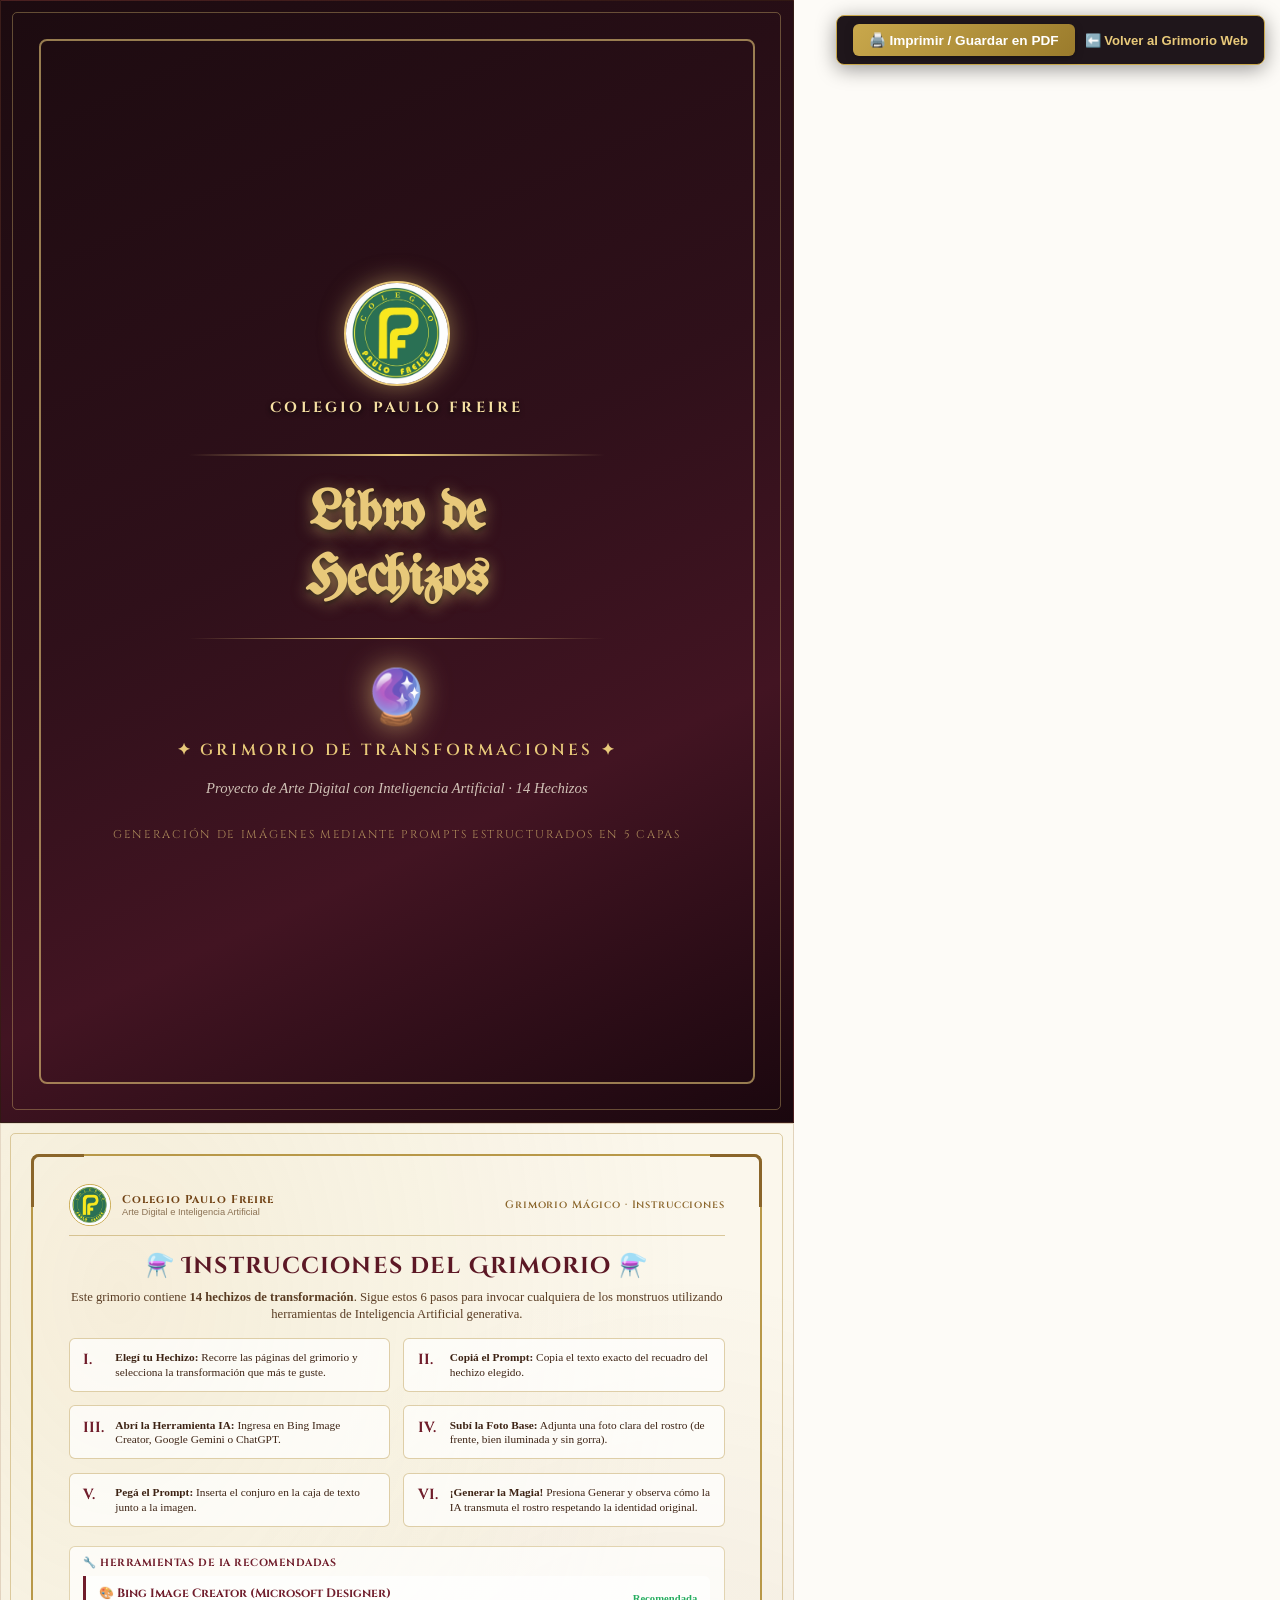
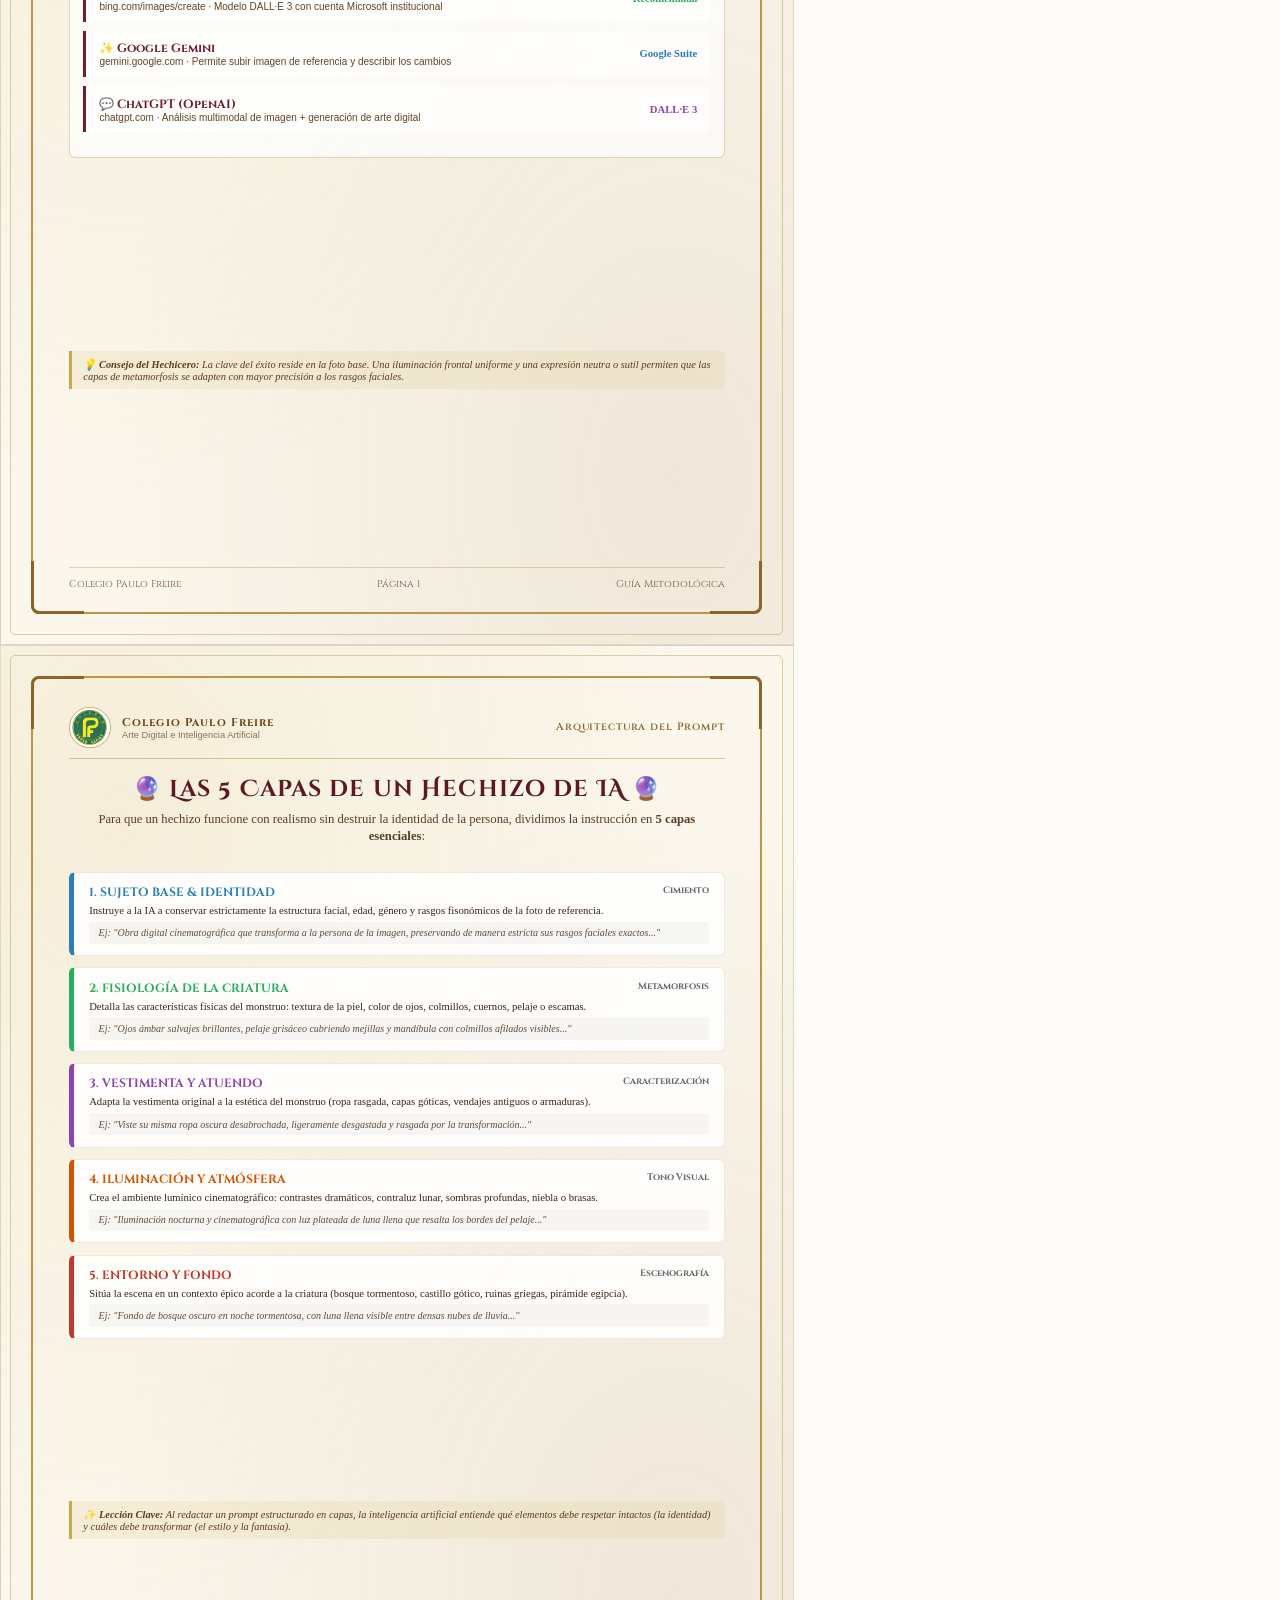
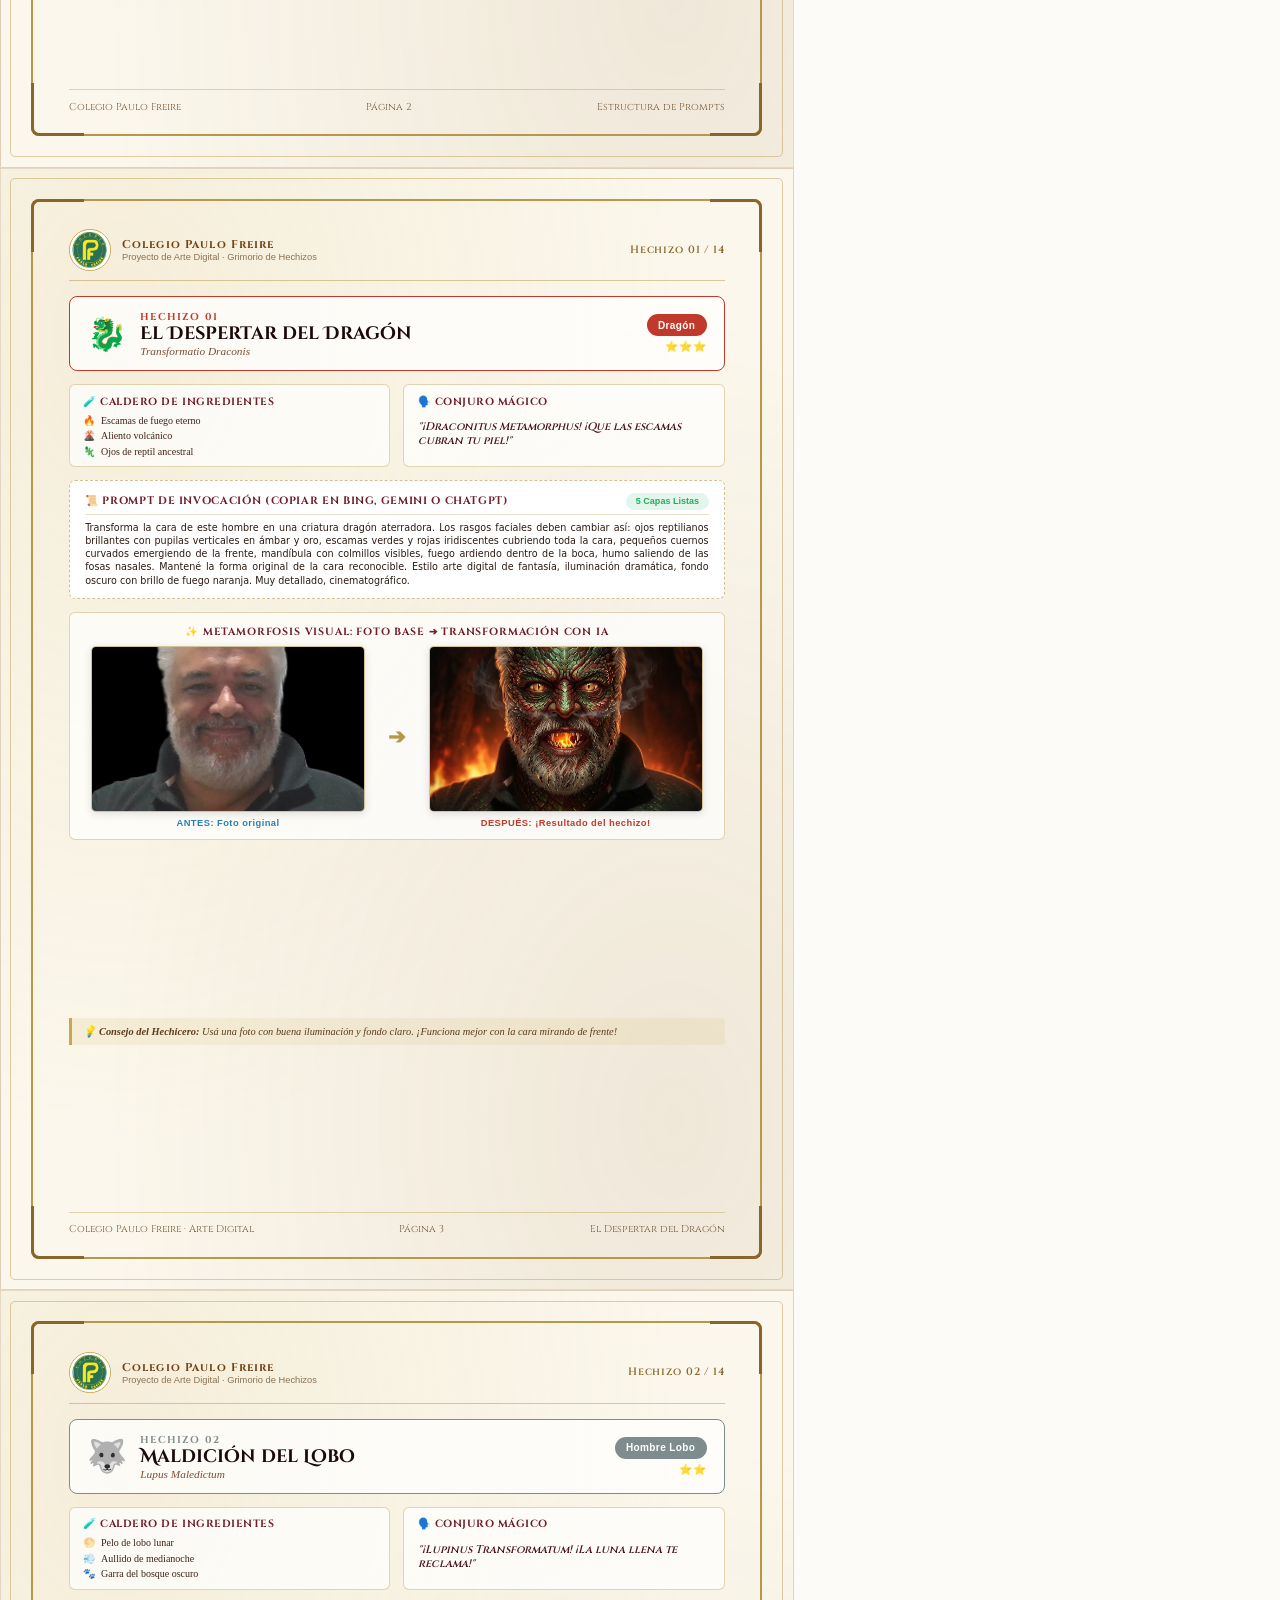
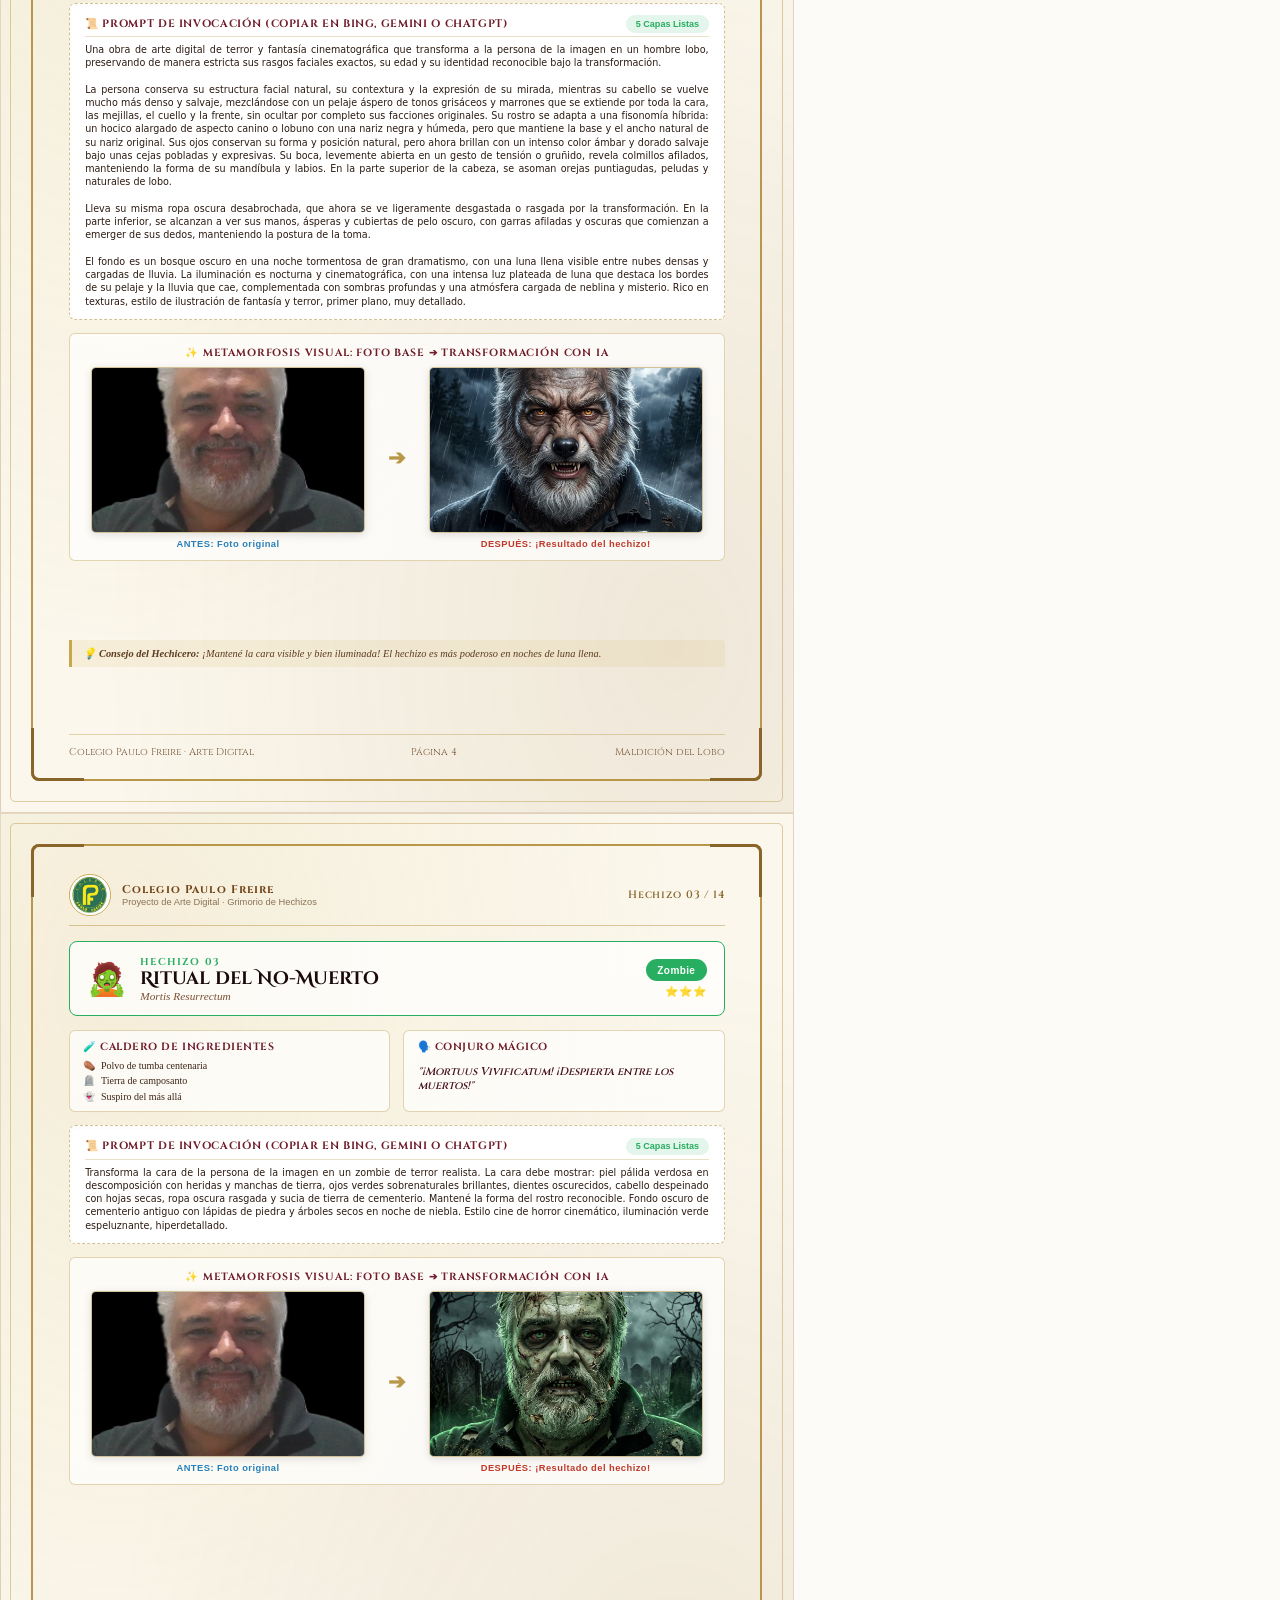
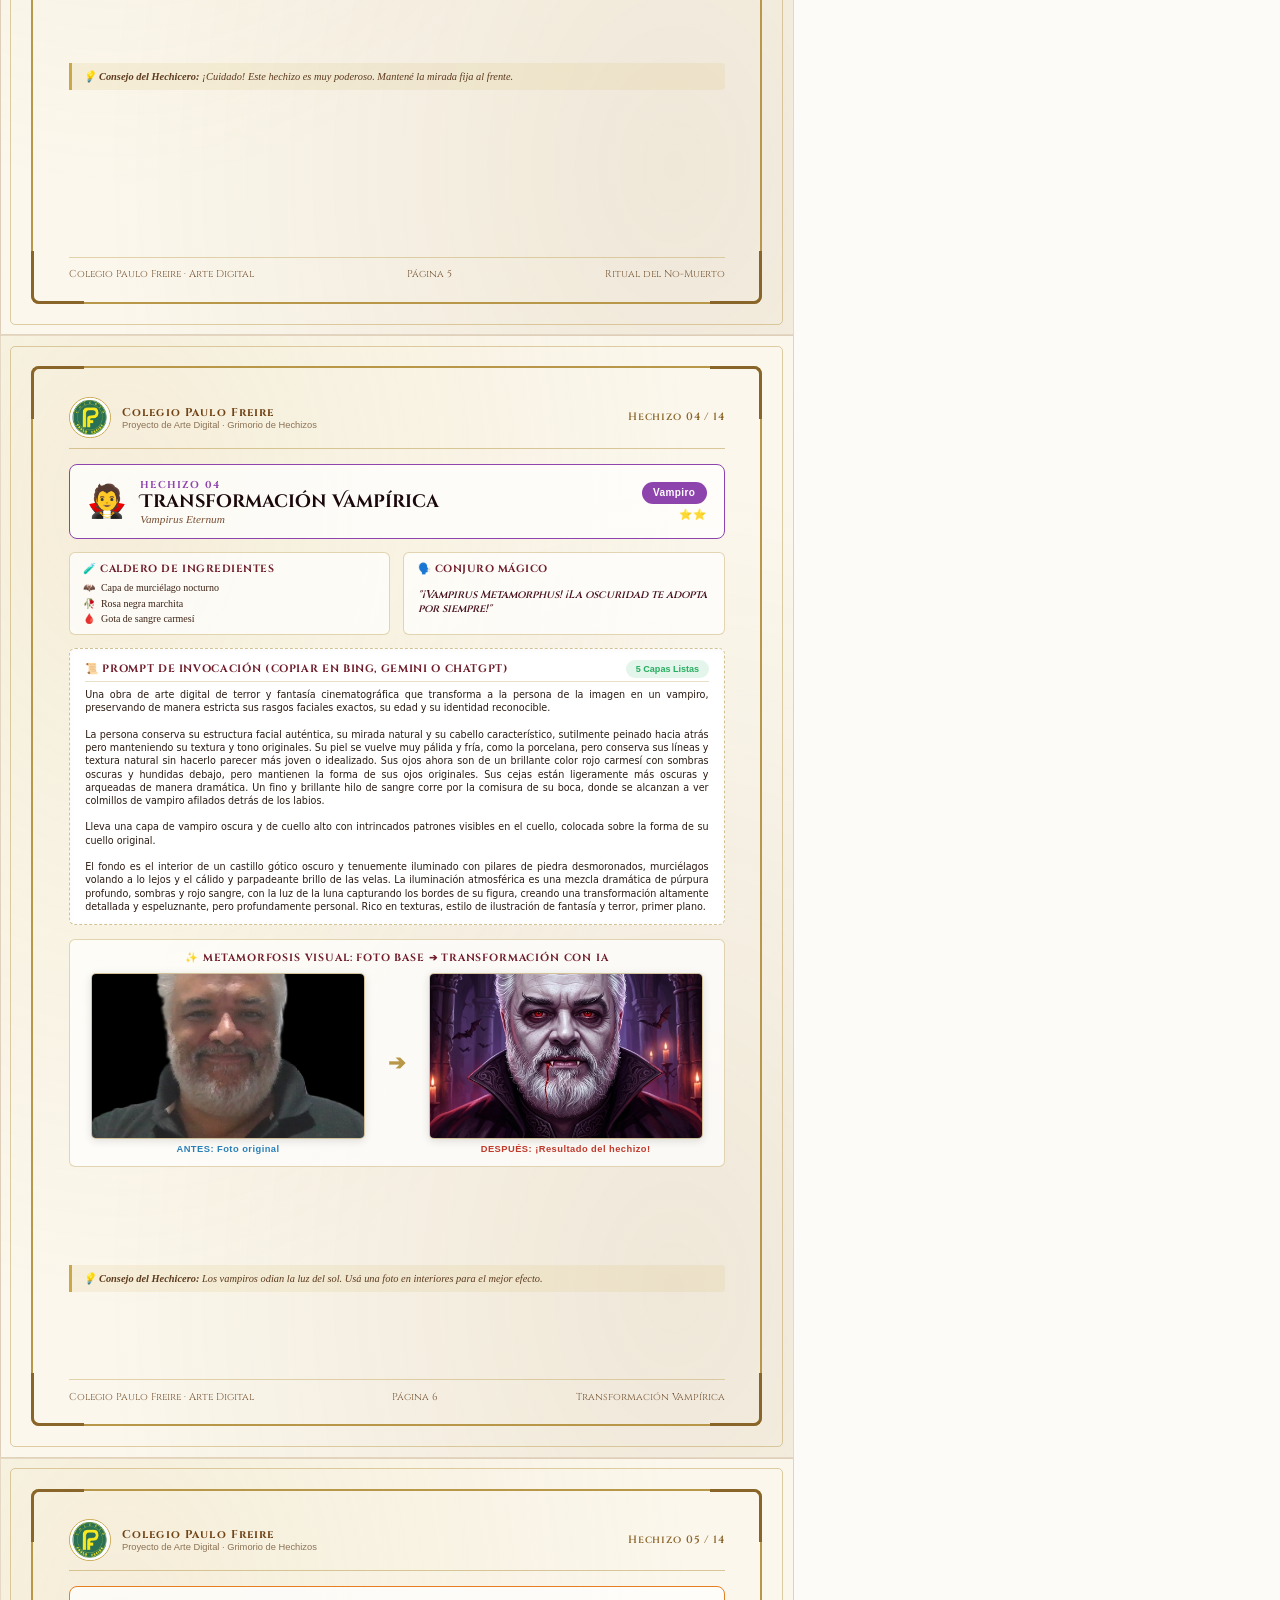
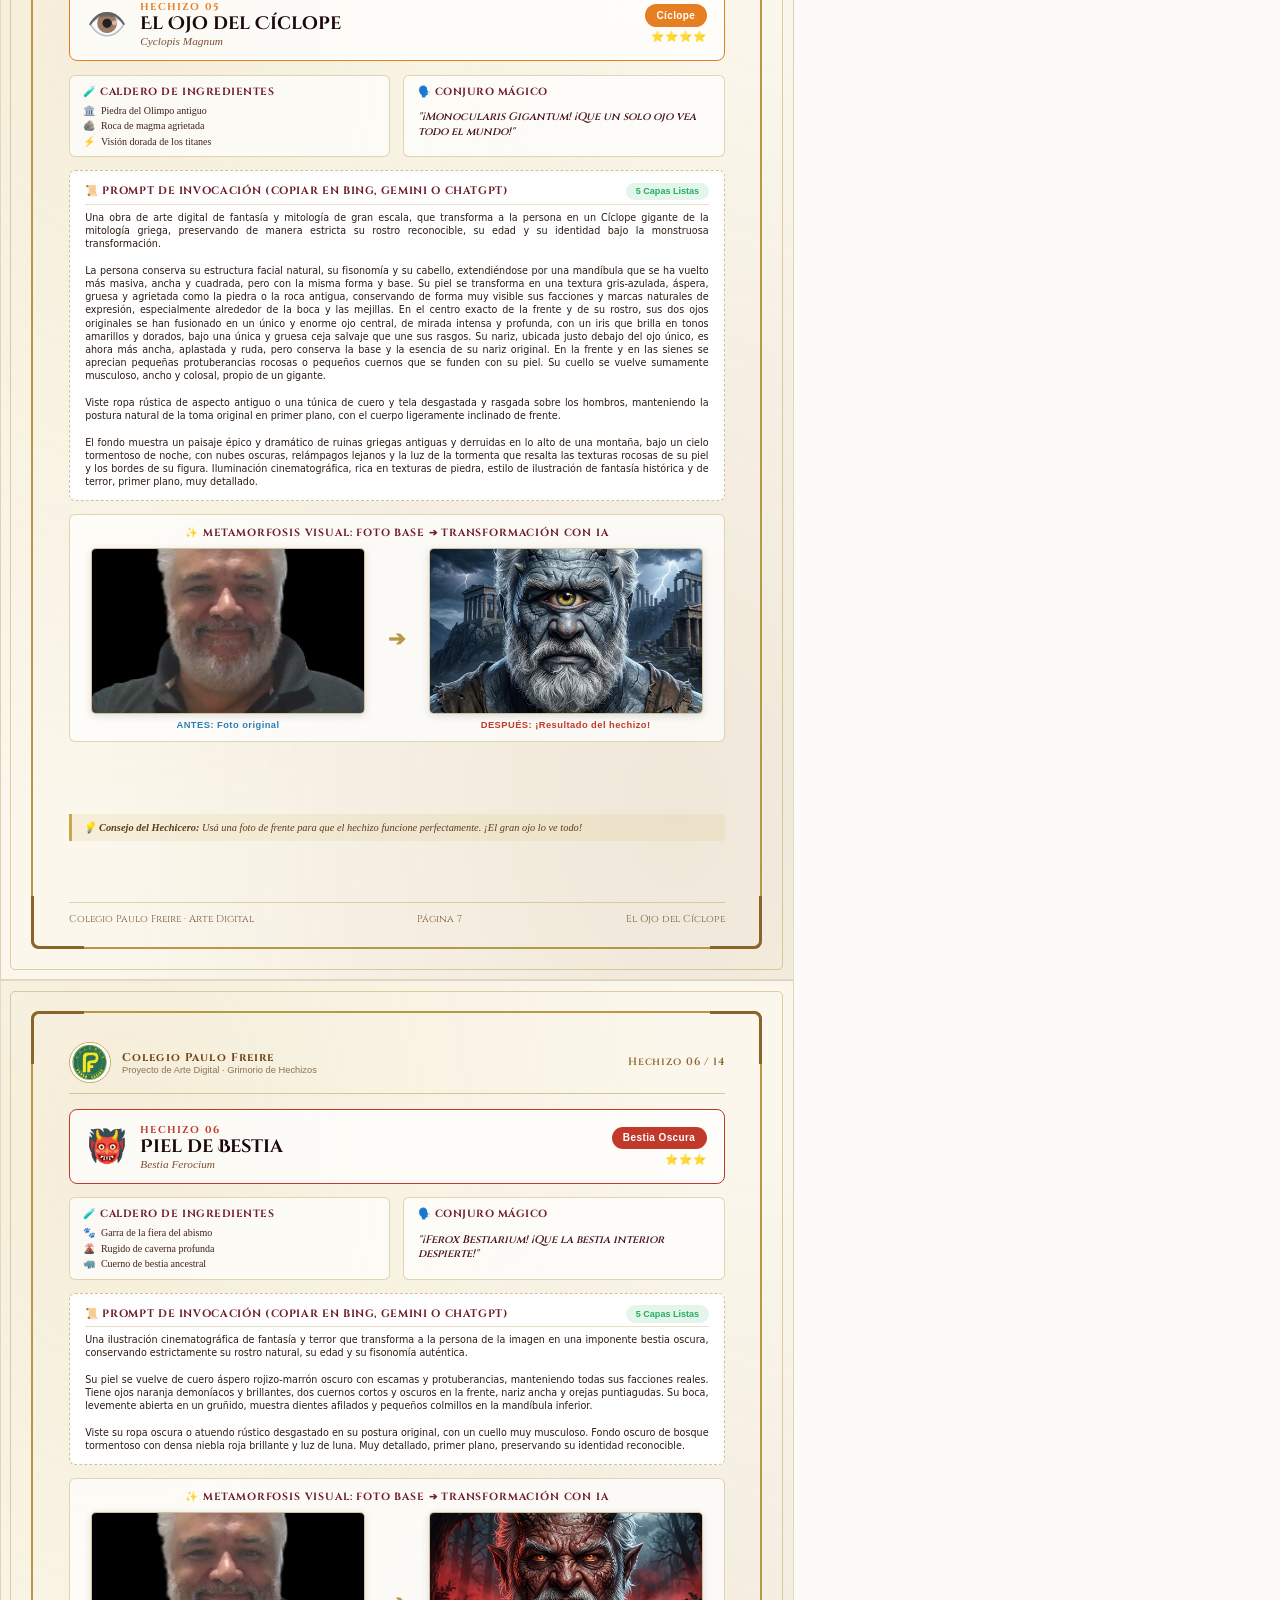
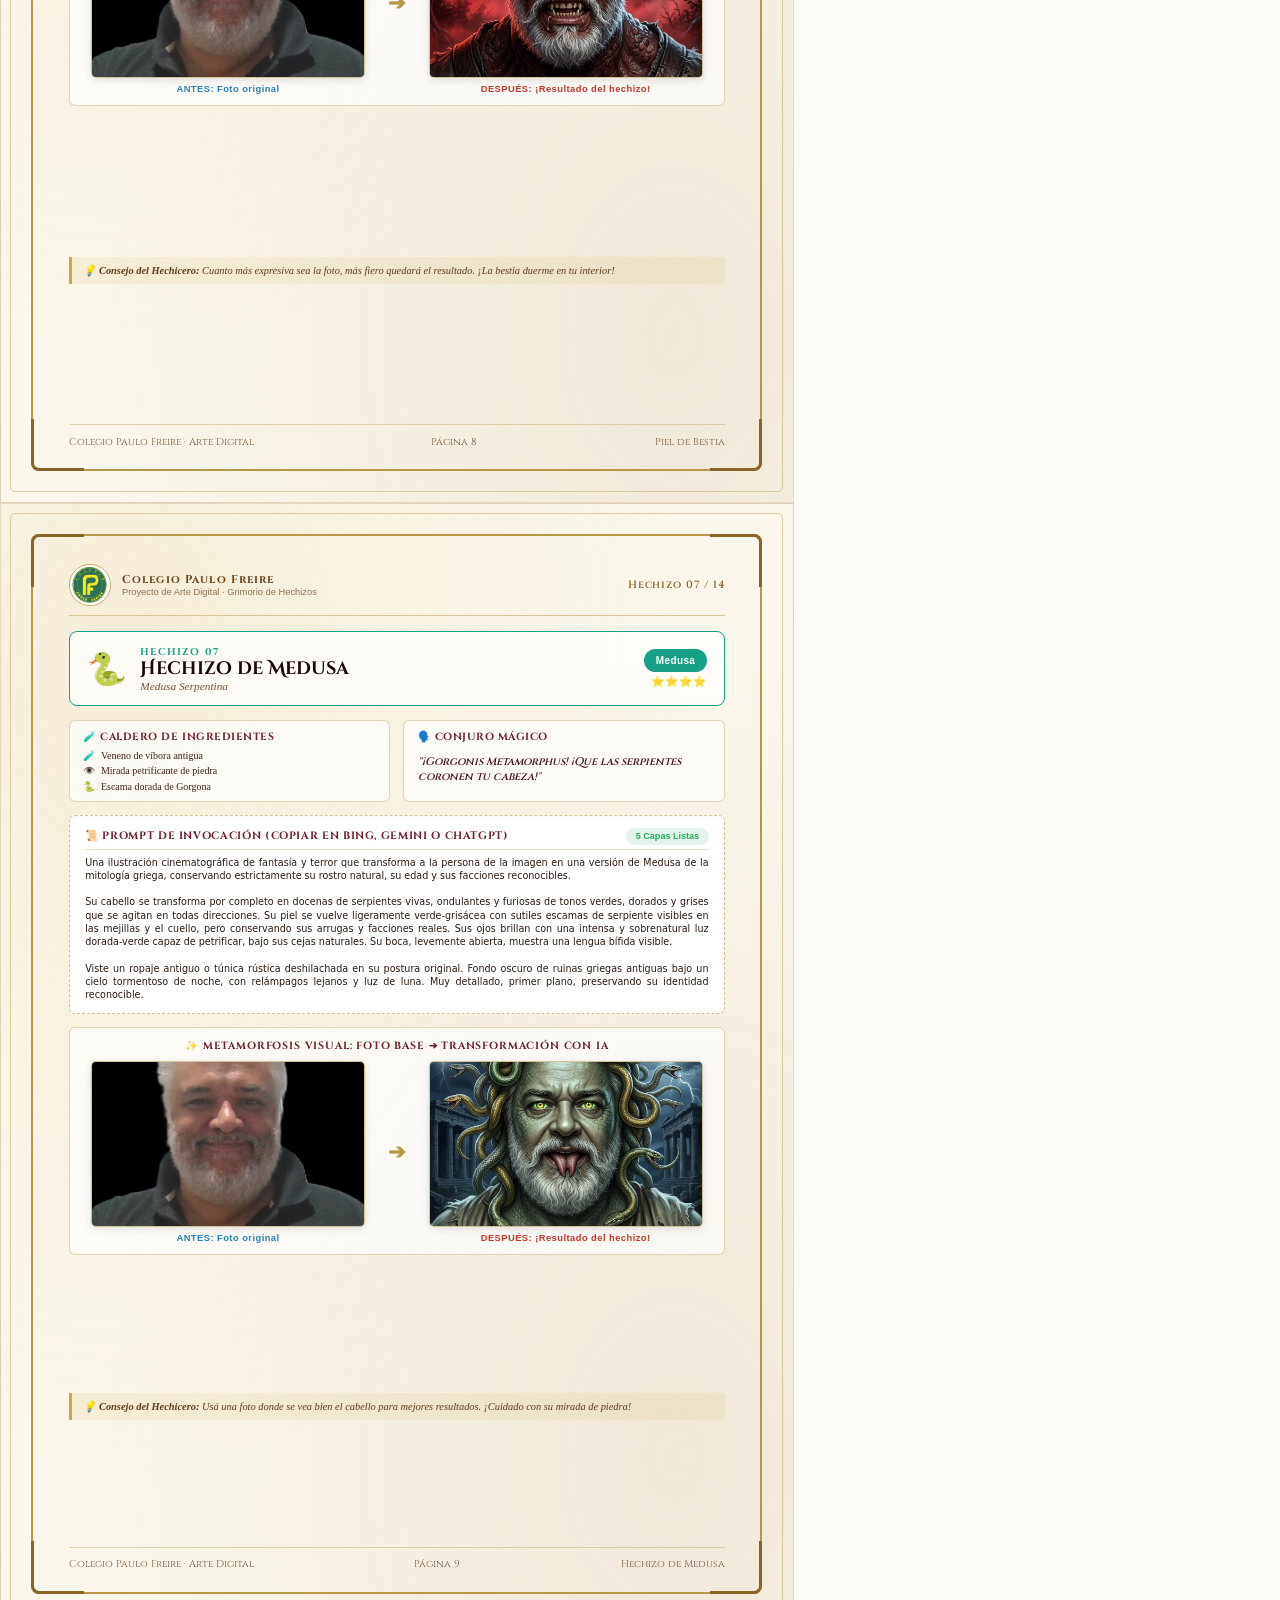
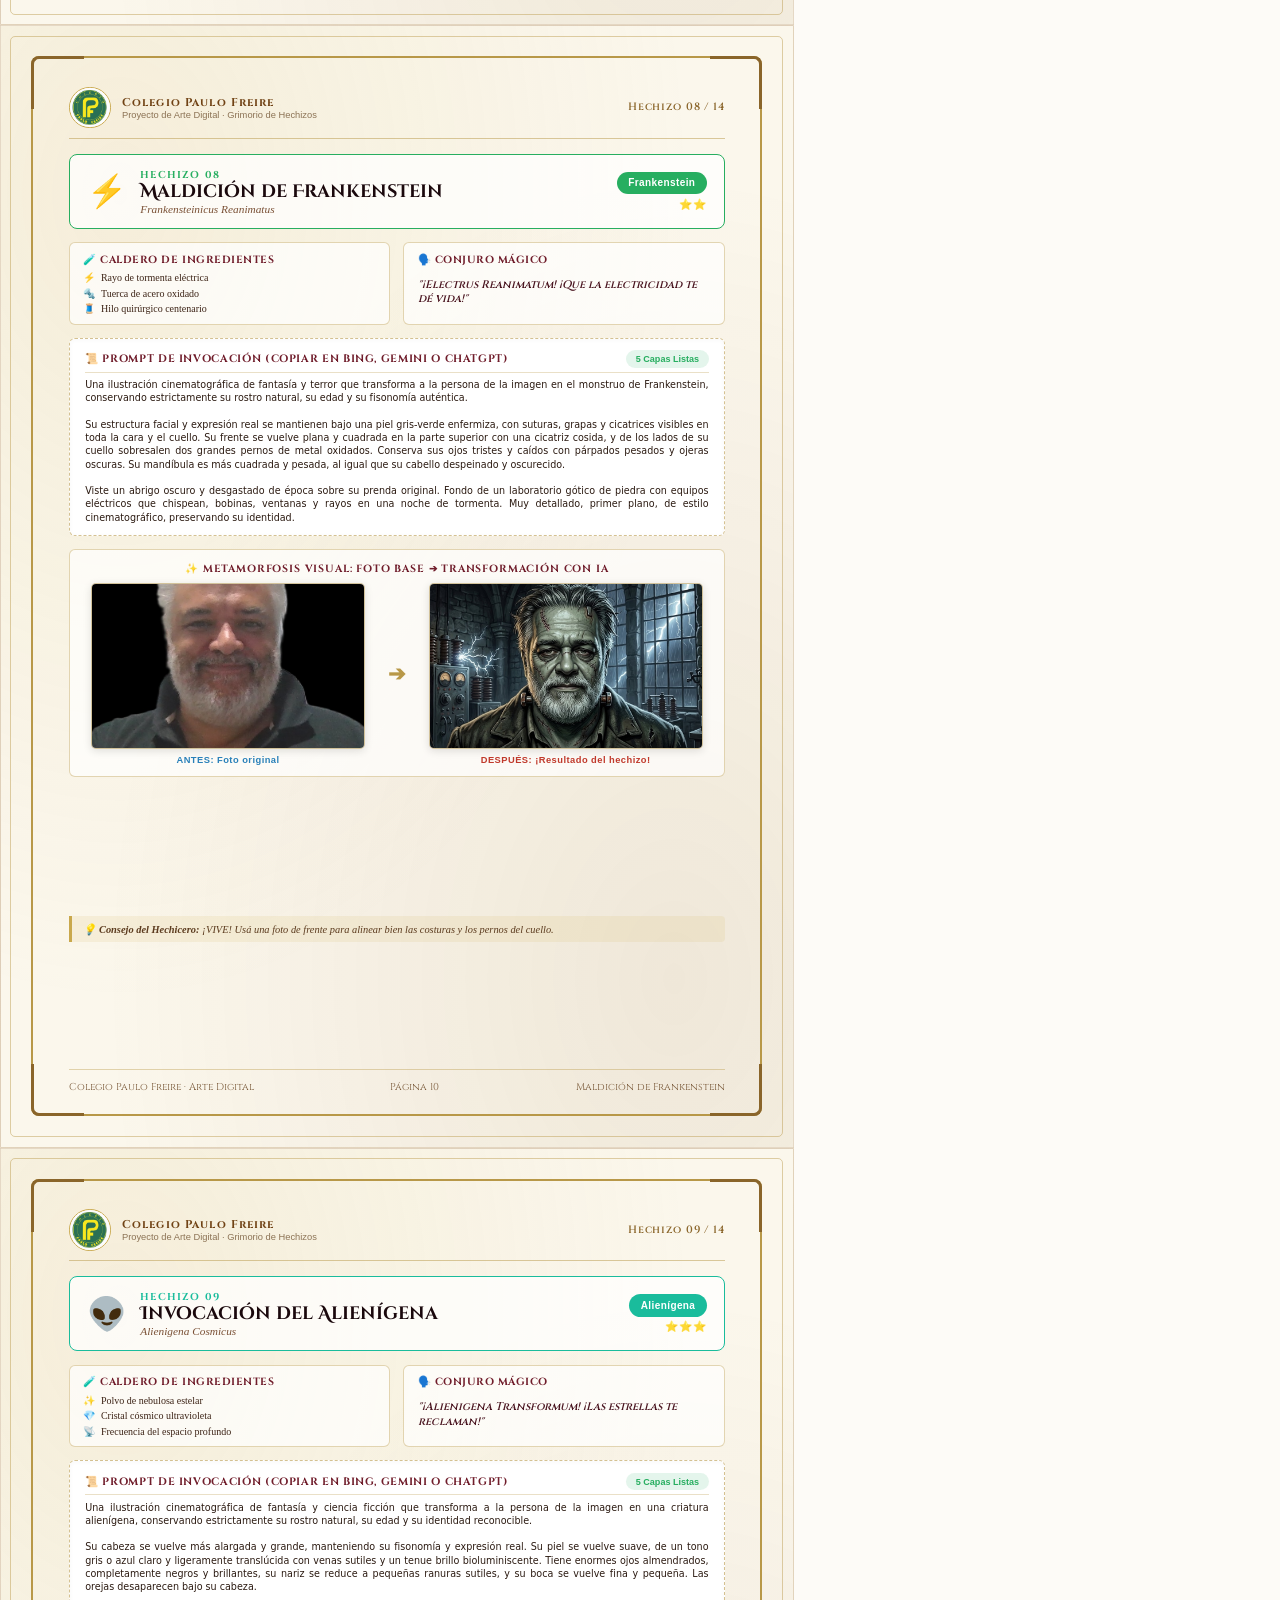
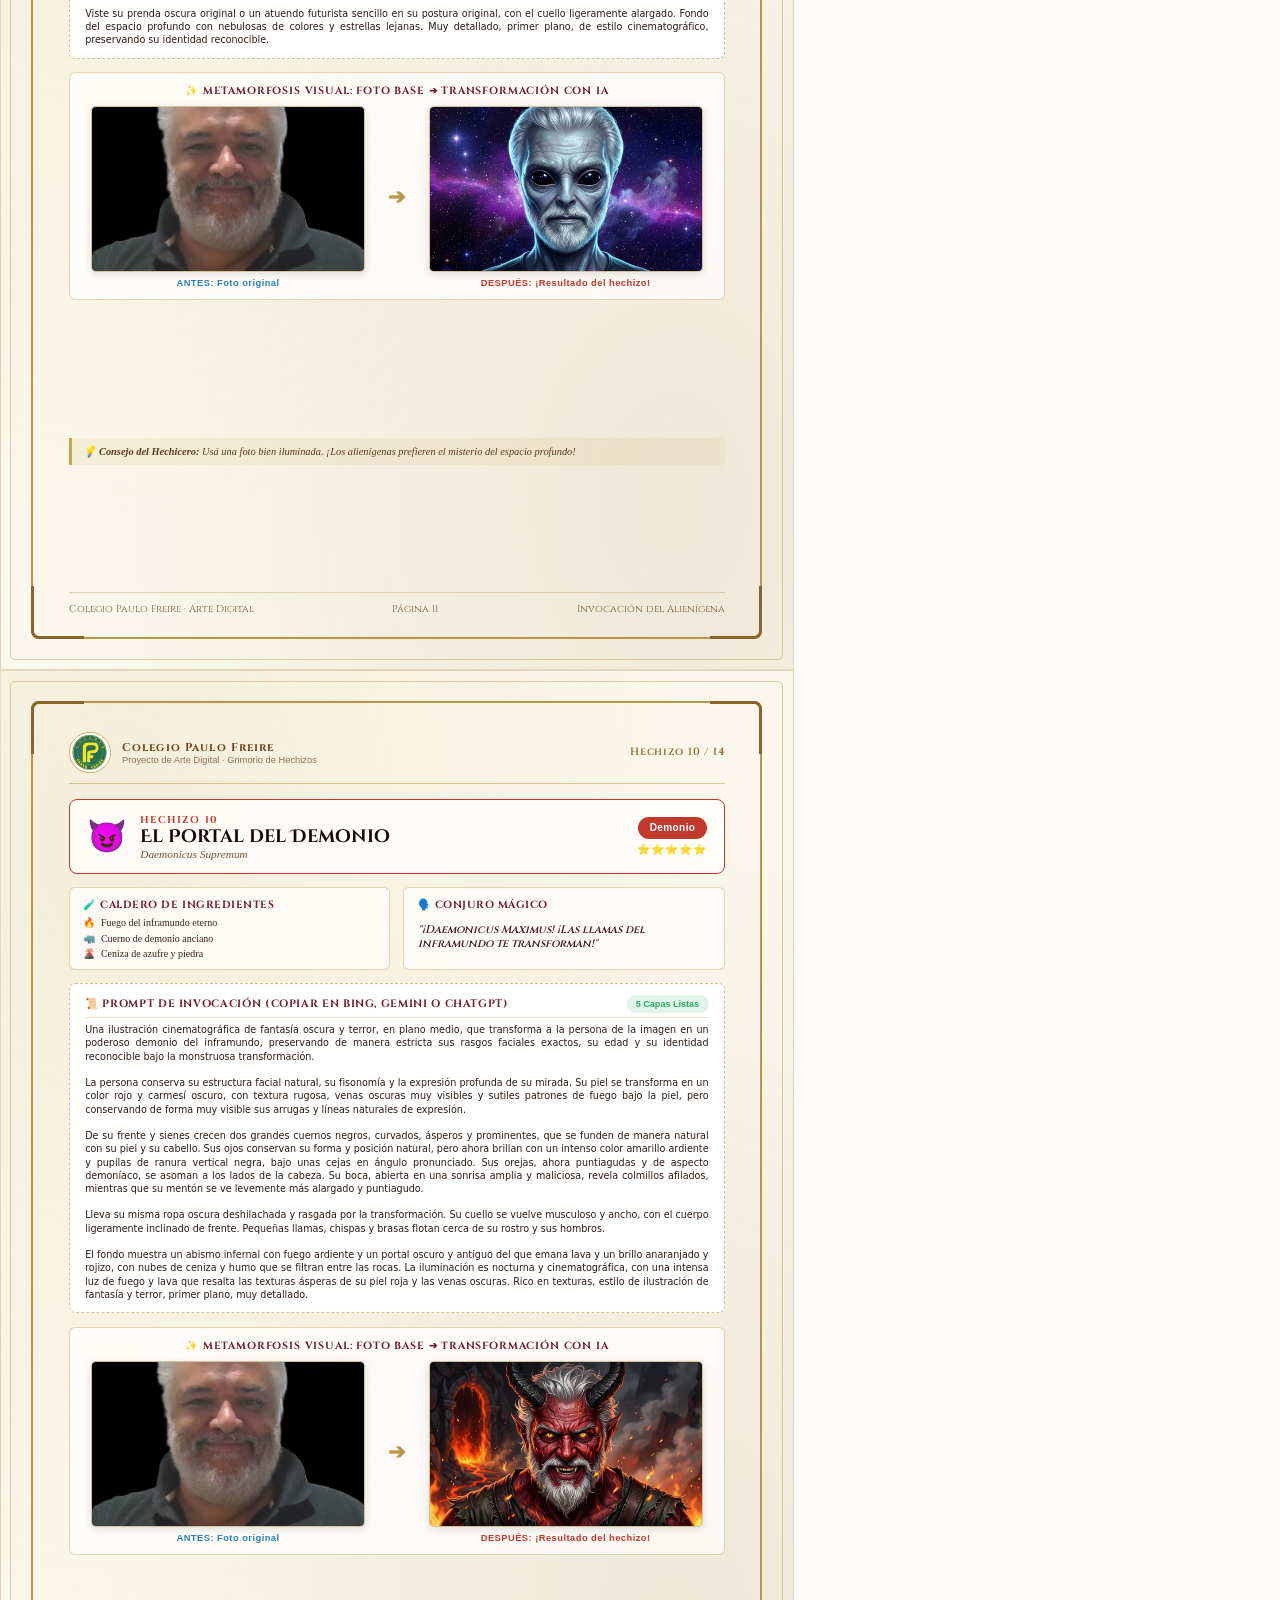
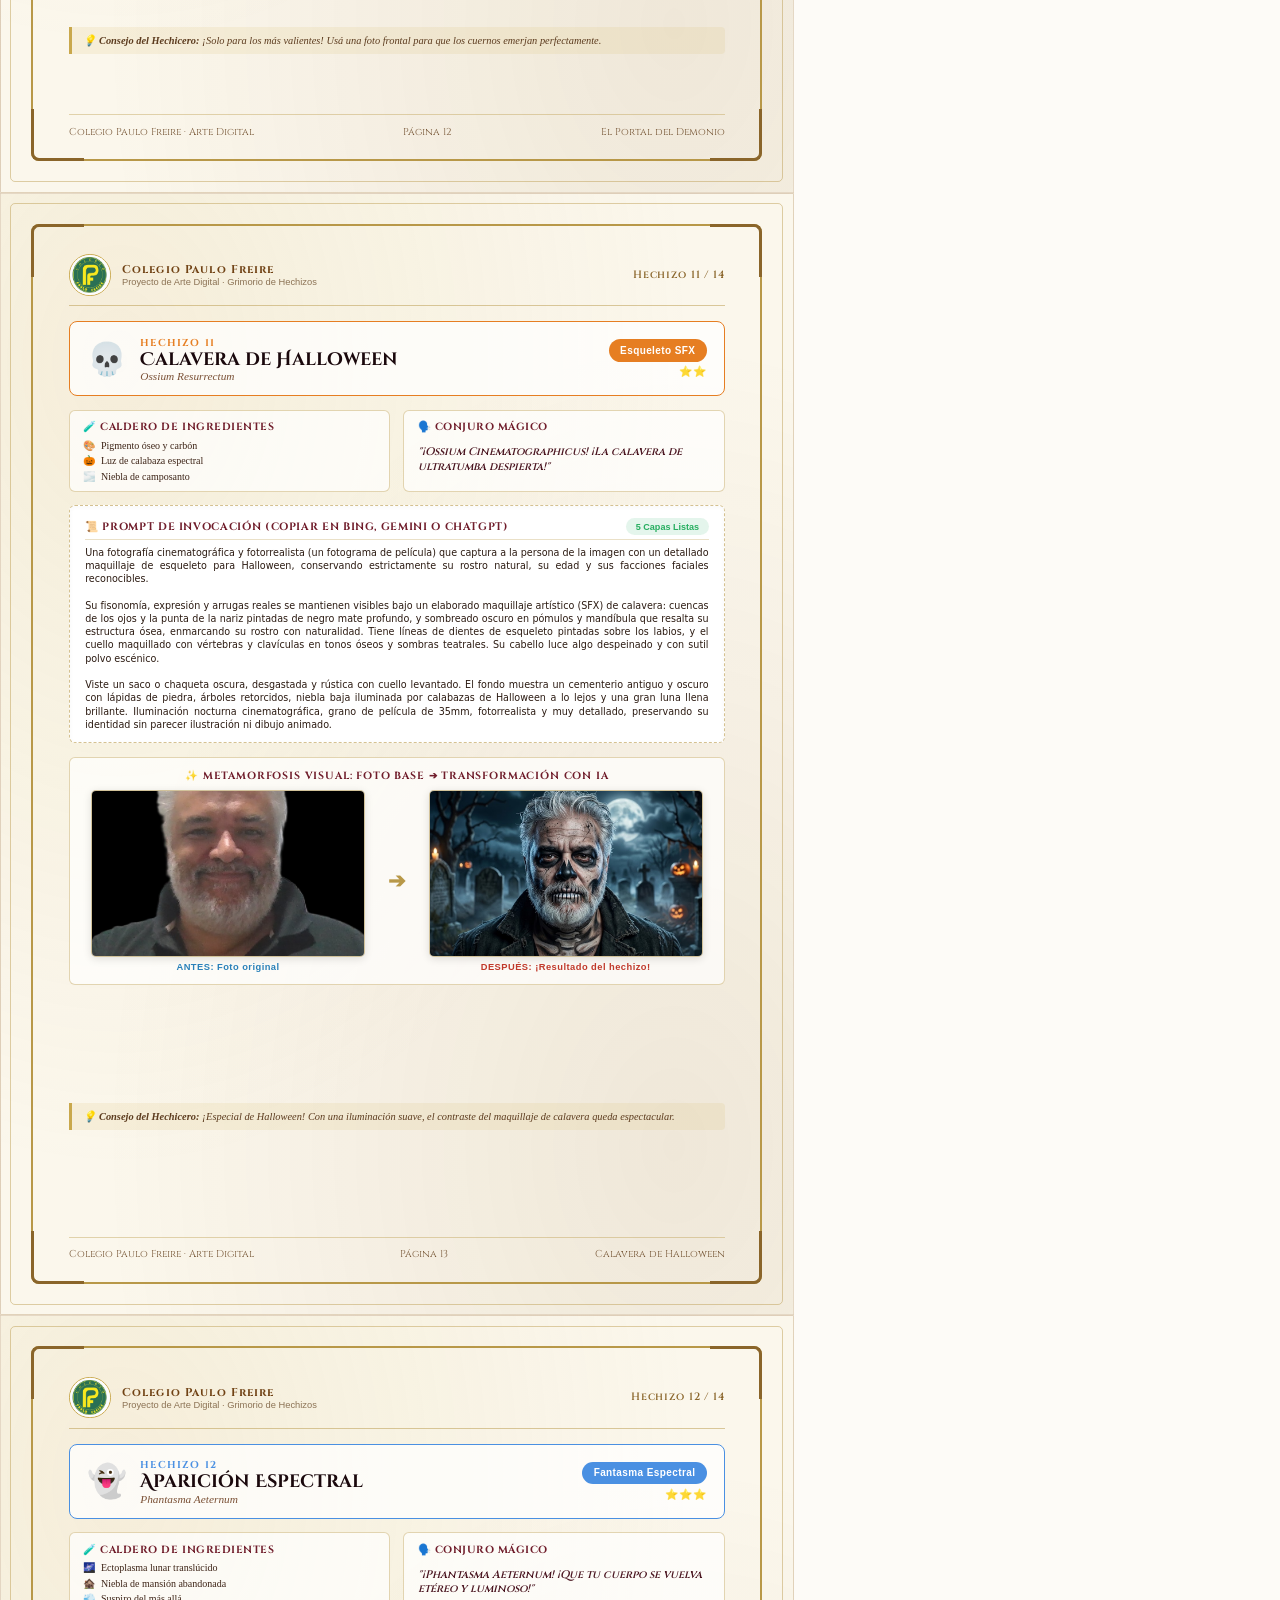
==== libro_de_hechizos_imprimir.html @ 9f8dd4e2 "Agregar version completa del Libro de Hechizos en PDF imprimible con 14 hechizos" ====
<!DOCTYPE html>
<html lang="es">
<head>
  <meta charset="UTF-8">
  <title>Libro de Hechizos — Colegio Paulo Freire</title>
  <link rel="preconnect" href="https://fonts.googleapis.com">
  <link rel="preconnect" href="https://fonts.gstatic.com" crossorigin>
  <link href="https://fonts.googleapis.com/css2?family=Cinzel+Decorative:wght@700;900&family=Cinzel:wght@600;700;800&family=IM+Fell+English:ital@0;1&family=UnifrakturMaguntia&family=Segoe+UI:wght@400;600;700&display=swap" rel="stylesheet">
  <style>
    @page {
      size: A4 portrait;
      margin: 0;
    }
    *, *::before, *::after {
      box-sizing: border-box;
      margin: 0;
      padding: 0;
    }
    body {
      font-family: 'IM Fell English', Georgia, serif;
      background: #fdfbf7;
      color: #1a0f0a;
      -webkit-print-color-adjust: exact;
      print-color-adjust: exact;
    }

    /* Botón flotante para imprimir si se abre en navegador */
    .no-print-bar {
      position: fixed;
      top: 15px;
      right: 15px;
      z-index: 9999;
      background: rgba(20, 10, 15, 0.95);
      border: 1px solid #c9a84c;
      border-radius: 8px;
      padding: 8px 16px;
      box-shadow: 0 4px 20px rgba(0,0,0,0.4);
      display: flex;
      gap: 10px;
      align-items: center;
    }
    .no-print-bar button {
      background: linear-gradient(135deg, #c9a84c, #9a7b2c);
      color: #fff;
      border: none;
      padding: 8px 16px;
      font-family: 'Segoe UI', sans-serif;
      font-size: 0.85rem;
      font-weight: 700;
      border-radius: 6px;
      cursor: pointer;
      box-shadow: 0 2px 8px rgba(0,0,0,0.3);
    }
    .no-print-bar a {
      color: #e8c97a;
      text-decoration: none;
      font-family: 'Segoe UI', sans-serif;
      font-size: 0.82rem;
      font-weight: 600;
    }
    @media print {
      .no-print-bar { display: none !important; }
    }

    /* Cada página ocupa exactamente 1 hoja A4 */
    .pdf-page {
      width: 210mm;
      height: 297mm;
      position: relative;
      page-break-after: always;
      break-after: page;
      overflow: hidden;
      padding: 16mm 18mm 14mm 18mm;
      background: #fbf7ec;
      background-image:
        radial-gradient(ellipse at 15% 15%, rgba(212, 184, 112, 0.15) 0%, transparent 60%),
        radial-gradient(ellipse at 85% 85%, rgba(139, 90, 43, 0.1) 0%, transparent 60%);
      display: flex;
      flex-direction: column;
      border: 1px solid rgba(139, 90, 43, 0.2);
    }

    /* Marco decorativo de página pergamino */
    .page-frame {
      position: absolute;
      inset: 8mm;
      border: 2px solid #b89848;
      border-radius: 8px;
      pointer-events: none;
      box-sizing: border-box;
    }
    .page-frame-inner {
      position: absolute;
      inset: 2.5mm;
      border: 1px solid rgba(184, 152, 72, 0.45);
      border-radius: 5px;
      pointer-events: none;
    }
    .page-frame-corner {
      position: absolute;
      width: 14mm;
      height: 14mm;
      border-color: #8a652a;
      border-style: solid;
      pointer-events: none;
    }
    .pfc-tl { top: 8mm; left: 8mm; border-width: 3px 0 0 3px; border-top-left-radius: 8px; }
    .pfc-tr { top: 8mm; right: 8mm; border-width: 3px 3px 0 0; border-top-right-radius: 8px; }
    .pfc-bl { bottom: 8mm; left: 8mm; border-width: 0 0 3px 3px; border-bottom-left-radius: 8px; }
    .pfc-br { bottom: 8mm; right: 8mm; border-width: 0 3px 3px 0; border-bottom-right-radius: 8px; }

    /* Encabezado superior en cada hoja */
    .page-header {
      display: flex;
      justify-content: space-between;
      align-items: center;
      padding-bottom: 2.5mm;
      border-bottom: 1.5px solid rgba(184, 152, 72, 0.5);
      margin-bottom: 4mm;
    }
    .ph-left {
      display: flex;
      align-items: center;
      gap: 3mm;
    }
    .ph-logo {
      width: 11mm;
      height: 11mm;
      border-radius: 50%;
      border: 1px solid #c9a84c;
    }
    .ph-title {
      font-family: 'Cinzel', serif;
      font-size: 8.5pt;
      font-weight: 700;
      color: #704214;
      letter-spacing: 0.1em;
    }
    .ph-subtitle {
      font-family: 'Segoe UI', sans-serif;
      font-size: 7pt;
      color: #8c7355;
    }
    .ph-right {
      font-family: 'Cinzel', serif;
      font-size: 8pt;
      color: #8a652a;
      letter-spacing: 0.08em;
      font-weight: 600;
    }

    /* Pie de página */
    .page-footer {
      margin-top: auto;
      padding-top: 2.5mm;
      border-top: 1px solid rgba(184, 152, 72, 0.4);
      display: flex;
      justify-content: space-between;
      align-items: center;
      font-family: 'Cinzel', serif;
      font-size: 7.5pt;
      color: #7a5a3a;
    }

    /* ══════════════════════════════════════════════════════════
       1. PORTADA
    ══════════════════════════════════════════════════════════ */
    .cover-page-bg {
      background: linear-gradient(155deg, #1c0b10 0%, #2f101a 45%, #421422 70%, #1a070e 100%) !important;
      color: #f5eedc !important;
      text-align: center;
      justify-content: center;
      align-items: center;
      padding: 22mm 20mm;
    }
    .cover-border-gold {
      position: absolute;
      inset: 10mm;
      border: 2px solid rgba(232, 201, 122, 0.6);
      border-radius: 8px;
    }
    .cover-border-gold-inner {
      position: absolute;
      inset: 3mm;
      border: 1px solid rgba(232, 201, 122, 0.35);
      border-radius: 5px;
    }
    .cover-school-badge {
      display: flex;
      flex-direction: column;
      align-items: center;
      gap: 3mm;
      margin-bottom: 6mm;
    }
    .cover-school-logo {
      width: 28mm;
      height: 28mm;
      border-radius: 50%;
      border: 2.5px solid #e8c97a;
      box-shadow: 0 0 25px rgba(232, 201, 122, 0.5);
      background: #114227;
    }
    .cover-school-name {
      font-family: 'Cinzel', serif;
      font-size: 11pt;
      font-weight: 700;
      letter-spacing: 0.22em;
      color: #f5dfa2;
      text-transform: uppercase;
      text-shadow: 0 2px 5px rgba(0,0,0,0.8);
    }
    .cover-ornament-line {
      width: 65%;
      height: 1.5px;
      background: linear-gradient(to right, transparent, #e8c97a, transparent);
      margin: 4mm auto;
    }
    .cover-main-title {
      font-family: 'UnifrakturMaguntia', serif;
      font-size: 42pt;
      color: #e8c97a;
      line-height: 1.15;
      text-shadow: 0 3px 15px rgba(232, 201, 122, 0.6), 0 2px 4px rgba(0,0,0,0.9);
      margin: 3mm 0;
    }
    .cover-icon-orb {
      font-size: 40pt;
      margin: 3mm 0;
      filter: drop-shadow(0 0 15px rgba(232, 201, 122, 0.7));
    }
    .cover-sub {
      font-family: 'Cinzel', serif;
      font-size: 12pt;
      color: #e8c97a;
      letter-spacing: 0.2em;
      text-transform: uppercase;
      font-weight: 600;
    }
    .cover-meta {
      font-family: 'IM Fell English', serif;
      font-style: italic;
      font-size: 11pt;
      color: rgba(245, 238, 220, 0.8);
      margin-top: 5mm;
    }
    .cover-footer-note {
      margin-top: 8mm;
      font-family: 'Cinzel', serif;
      font-size: 8.5pt;
      color: rgba(232, 201, 122, 0.65);
      letter-spacing: 0.15em;
    }

    /* ══════════════════════════════════════════════════════════
       2. INSTRUCCIONES Y GUÍA
    ══════════════════════════════════════════════════════════ */
    .section-title {
      font-family: 'Cinzel Decorative', 'Cinzel', serif;
      font-size: 17pt;
      font-weight: 700;
      color: #5c1825;
      text-align: center;
      margin-bottom: 2mm;
      letter-spacing: 0.05em;
    }
    .section-lead {
      text-align: center;
      font-size: 9.5pt;
      color: #5a3d24;
      margin-bottom: 4mm;
      line-height: 1.35;
    }
    .steps-grid {
      display: grid;
      grid-template-columns: 1fr 1fr;
      gap: 3.5mm;
      margin-bottom: 5mm;
    }
    .step-card {
      background: rgba(255, 255, 255, 0.7);
      border: 1px solid rgba(184, 152, 72, 0.45);
      border-radius: 6px;
      padding: 3mm 3.5mm;
      display: flex;
      gap: 2.5mm;
      align-items: flex-start;
    }
    .step-num {
      font-family: 'Cinzel', serif;
      font-weight: 700;
      font-size: 11pt;
      color: #701d2b;
      min-width: 6mm;
    }
    .step-content {
      font-size: 8.5pt;
      color: #3d2314;
      line-height: 1.3;
    }
    .tools-list {
      display: flex;
      flex-direction: column;
      gap: 2.5mm;
      margin-bottom: 4mm;
    }
    .tool-item {
      background: rgba(255,255,255,0.7);
      border-left: 3.5px solid #701d2b;
      border-radius: 0 6px 6px 0;
      padding: 2.5mm 3.5mm;
      display: flex;
      align-items: center;
      justify-content: space-between;
    }
    .tool-info-title {
      font-family: 'Cinzel', serif;
      font-weight: 700;
      font-size: 9pt;
      color: #701d2b;
    }
    .tool-info-url {
      font-family: 'Segoe UI', sans-serif;
      font-size: 7.5pt;
      color: #634426;
    }

    /* ══════════════════════════════════════════════════════════
       3. LAS 5 CAPAS DEL PROMPT
    ══════════════════════════════════════════════════════════ */
    .layers-container {
      display: flex;
      flex-direction: column;
      gap: 3mm;
      margin: 3mm 0;
    }
    .layer-card {
      background: rgba(255, 255, 255, 0.85);
      border-radius: 6px;
      padding: 3mm 4mm;
      border: 1px solid rgba(0,0,0,0.08);
      border-left-width: 5px;
    }
    .lc-1 { border-left-color: #2980b9; }
    .lc-2 { border-left-color: #27ae60; }
    .lc-3 { border-left-color: #8e44ad; }
    .lc-4 { border-left-color: #d35400; }
    .lc-5 { border-left-color: #c0392b; }

    .layer-card-title {
      font-family: 'Cinzel', serif;
      font-size: 9pt;
      font-weight: 700;
      display: flex;
      justify-content: space-between;
      margin-bottom: 1mm;
    }
    .layer-card-desc {
      font-size: 8pt;
      color: #3a2216;
      line-height: 1.3;
    }
    .layer-card-example {
      font-style: italic;
      font-size: 7.5pt;
      color: #664b35;
      margin-top: 1mm;
      background: rgba(0,0,0,0.03);
      padding: 1.5mm 2.5mm;
      border-radius: 4px;
    }

    /* ══════════════════════════════════════════════════════════
       4. PÁGINA DE CADA HECHIZO
    ══════════════════════════════════════════════════════════ */
    .spell-card-header {
      display: flex;
      justify-content: space-between;
      align-items: center;
      background: rgba(255,255,255,0.75);
      border: 1.5px solid var(--sc, #701d2b);
      border-radius: 8px;
      padding: 3.5mm 4.5mm;
      margin-bottom: 3.5mm;
    }
    .sch-left {
      display: flex;
      align-items: center;
      gap: 3.5mm;
    }
    .sch-icon {
      font-size: 24pt;
      line-height: 1;
    }
    .sch-titles {
      display: flex;
      flex-direction: column;
    }
    .sch-num {
      font-family: 'Cinzel', serif;
      font-size: 7.5pt;
      font-weight: 700;
      color: var(--sc, #701d2b);
      letter-spacing: 0.12em;
      text-transform: uppercase;
    }
    .sch-name {
      font-family: 'Cinzel Decorative', 'Cinzel', serif;
      font-size: 13.5pt;
      font-weight: 700;
      color: #1a080c;
      line-height: 1.15;
    }
    .sch-latin {
      font-family: 'IM Fell English', serif;
      font-style: italic;
      font-size: 8.5pt;
      color: #7a5035;
    }
    .sch-right {
      text-align: right;
      display: flex;
      flex-direction: column;
      align-items: flex-end;
      gap: 1mm;
    }
    .sch-badge {
      background: var(--sc, #701d2b);
      color: #fff;
      font-family: 'Segoe UI', sans-serif;
      font-size: 7.5pt;
      font-weight: 700;
      padding: 1.5mm 3mm;
      border-radius: 12px;
      letter-spacing: 0.04em;
    }
    .sch-diff {
      font-size: 8pt;
      letter-spacing: 1px;
    }

    /* Sección de dos columnas: Caldero + Conjuro */
    .spell-info-row {
      display: grid;
      grid-template-columns: 1fr 1fr;
      gap: 3.5mm;
      margin-bottom: 3.5mm;
    }
    .spell-box {
      background: rgba(255, 255, 255, 0.7);
      border: 1px solid rgba(184, 152, 72, 0.4);
      border-radius: 6px;
      padding: 2.5mm 3.5mm;
    }
    .spell-box-title {
      font-family: 'Cinzel', serif;
      font-size: 7.8pt;
      font-weight: 700;
      color: #701d2b;
      margin-bottom: 1.5mm;
      display: flex;
      align-items: center;
      gap: 1.5mm;
      letter-spacing: 0.05em;
      text-transform: uppercase;
    }
    .ingredients-pills {
      display: flex;
      flex-direction: column;
      gap: 1.2mm;
    }
    .ing-pill {
      font-size: 7.5pt;
      color: #3d2417;
      display: flex;
      align-items: center;
      gap: 1.5mm;
    }
    .incantation-text {
      font-family: 'Cinzel', serif;
      font-size: 8.2pt;
      font-weight: 600;
      color: #4a1520;
      font-style: italic;
      line-height: 1.3;
      padding: 1.5mm 0;
    }

    /* Prompt completo */
    .prompt-container {
      background: #ffffff;
      border: 1.5px dashed rgba(184, 152, 72, 0.6);
      border-radius: 6px;
      padding: 3mm 4mm;
      margin-bottom: 3.5mm;
      box-shadow: inset 0 1px 4px rgba(0,0,0,0.03);
    }
    .prompt-header {
      display: flex;
      justify-content: space-between;
      align-items: center;
      margin-bottom: 1.5mm;
      border-bottom: 1px solid rgba(184, 152, 72, 0.3);
      padding-bottom: 1mm;
    }
    .prompt-title {
      font-family: 'Cinzel', serif;
      font-size: 8pt;
      font-weight: 700;
      color: #701d2b;
      letter-spacing: 0.06em;
      text-transform: uppercase;
    }
    .prompt-badge-copy {
      font-family: 'Segoe UI', sans-serif;
      font-size: 6.8pt;
      font-weight: 700;
      color: #27ae60;
      background: rgba(39, 174, 96, 0.12);
      padding: 1mm 2.5mm;
      border-radius: 10px;
    }
    .prompt-text {
      font-family: 'Segoe UI', system-ui, sans-serif;
      font-size: 7.2pt;
      line-height: 1.38;
      color: #2b1a11;
      text-align: justify;
      white-space: pre-wrap;
    }

    /* Comparación de imágenes antes y después */
    .comparison-section {
      background: rgba(255, 255, 255, 0.7);
      border: 1px solid rgba(184, 152, 72, 0.4);
      border-radius: 6px;
      padding: 3mm 4mm;
      margin-bottom: 3mm;
    }
    .comparison-title {
      font-family: 'Cinzel', serif;
      font-size: 7.8pt;
      font-weight: 700;
      color: #701d2b;
      margin-bottom: 2mm;
      text-align: center;
      letter-spacing: 0.08em;
      text-transform: uppercase;
    }
    .comparison-grid {
      display: flex;
      align-items: center;
      justify-content: center;
      gap: 6mm;
    }
    .comp-col {
      text-align: center;
      width: 44%;
    }
    .comp-img {
      width: 100%;
      height: 44mm;
      object-fit: cover;
      border-radius: 5px;
      border: 1.5px solid rgba(184, 152, 72, 0.5);
      box-shadow: 0 2px 8px rgba(0,0,0,0.12);
      display: block;
      background: #eee;
    }
    .comp-label {
      font-family: 'Segoe UI', sans-serif;
      font-size: 7pt;
      font-weight: 700;
      margin-top: 1.5mm;
      letter-spacing: 0.05em;
    }
    .comp-label-before { color: #2980b9; }
    .comp-label-after { color: #c0392b; }
    .comp-arrow {
      font-size: 16pt;
      color: #b89848;
      font-weight: bold;
    }

    /* Consejo / Tips */
    .spell-tip {
      font-size: 7.8pt;
      color: #5c3b1e;
      font-style: italic;
      background: rgba(201, 168, 76, 0.12);
      border-left: 3px solid #c9a84c;
      padding: 1.8mm 3mm;
      border-radius: 0 4px 4px 0;
      margin-top: auto;
    }

    /* ══════════════════════════════════════════════════════════
       5. CONTRAPORTADA / FINAL
    ══════════════════════════════════════════════════════════ */
    .end-page-bg {
      background: linear-gradient(155deg, #1c0b10 0%, #2f101a 45%, #421422 70%, #1a070e 100%) !important;
      color: #f5eedc !important;
      text-align: center;
      justify-content: center;
      align-items: center;
      padding: 24mm 20mm;
    }
    .end-title {
      font-family: 'Cinzel Decorative', 'Cinzel', serif;
      font-size: 26pt;
      color: #e8c97a;
      margin-bottom: 4mm;
      text-shadow: 0 2px 10px rgba(232, 201, 122, 0.5);
    }
    .end-text {
      font-size: 11pt;
      line-height: 1.5;
      color: rgba(245, 238, 220, 0.9);
      max-width: 140mm;
      margin: 0 auto 6mm;
    }
    .end-gem {
      font-size: 32pt;
      margin: 4mm 0;
    }
  </style>
</head>
<body>

  <!-- Barra flotante si se visualiza en navegador -->
  <div class="no-print-bar">
    <button onclick="window.print()">🖨️ Imprimir / Guardar en PDF</button>
    <a href="index.html">⬅️ Volver al Grimorio Web</a>
  </div>

  <!-- ============================================================
       1. PORTADA
  ============================================================ -->
  <div class="pdf-page cover-page-bg">
    <div class="cover-border-gold"></div>
    <div class="cover-border-gold-inner"></div>

    <div class="cover-school-badge">
      <img src="img/logo-colegio.png" alt="Colegio Paulo Freire" class="cover-school-logo">
      <div class="cover-school-name">COLEGIO PAULO FREIRE</div>
    </div>

    <div class="cover-ornament-line"></div>
    <h1 class="cover-main-title">Libro de<br>Hechizos</h1>
    <div class="cover-ornament-line"></div>

    <div class="cover-icon-orb">🔮</div>
    <div class="cover-sub">✦ Grimorio de Transformaciones ✦</div>
    <div class="cover-meta">Proyecto de Arte Digital con Inteligencia Artificial · 14 Hechizos</div>

    <div class="cover-footer-note">
      GENERACIÓN DE IMÁGENES MEDIANTE PROMPTS ESTRUCTURADOS EN 5 CAPAS
    </div>
  </div>

  <!-- ============================================================
       2. INSTRUCCIONES Y HERRAMIENTAS
  ============================================================ -->
  <div class="pdf-page">
    <div class="page-frame"></div>
    <div class="page-frame-inner"></div>
    <div class="page-frame-corner pfc-tl"></div>
    <div class="page-frame-corner pfc-tr"></div>
    <div class="page-frame-corner pfc-bl"></div>
    <div class="page-frame-corner pfc-br"></div>

    <div class="page-header">
      <div class="ph-left">
        <img src="img/logo-colegio.png" alt="Logo" class="ph-logo">
        <div>
          <div class="ph-title">Colegio Paulo Freire</div>
          <div class="ph-subtitle">Arte Digital e Inteligencia Artificial</div>
        </div>
      </div>
      <div class="ph-right">Grimorio Mágico · Instrucciones</div>
    </div>

    <h2 class="section-title">⚗️ Instrucciones del Grimorio ⚗️</h2>
    <p class="section-lead">
      Este grimorio contiene <strong>14 hechizos de transformación</strong>. Sigue estos 6 pasos para invocar cualquiera de los monstruos utilizando herramientas de Inteligencia Artificial generativa.
    </p>

    <div class="steps-grid">
      <div class="step-card">
        <div class="step-num">I.</div>
        <div class="step-content"><strong>Elegí tu Hechizo:</strong> Recorre las páginas del grimorio y selecciona la transformación que más te guste.</div>
      </div>
      <div class="step-card">
        <div class="step-num">II.</div>
        <div class="step-content"><strong>Copiá el Prompt:</strong> Copia el texto exacto del recuadro del hechizo elegido.</div>
      </div>
      <div class="step-card">
        <div class="step-num">III.</div>
        <div class="step-content"><strong>Abrí la Herramienta IA:</strong> Ingresa en Bing Image Creator, Google Gemini o ChatGPT.</div>
      </div>
      <div class="step-card">
        <div class="step-num">IV.</div>
        <div class="step-content"><strong>Subí la Foto Base:</strong> Adjunta una foto clara del rostro (de frente, bien iluminada y sin gorra).</div>
      </div>
      <div class="step-card">
        <div class="step-num">V.</div>
        <div class="step-content"><strong>Pegá el Prompt:</strong> Inserta el conjuro en la caja de texto junto a la imagen.</div>
      </div>
      <div class="step-card">
        <div class="step-num">VI.</div>
        <div class="step-content"><strong>¡Generar la Magia!</strong> Presiona Generar y observa cómo la IA transmuta el rostro respetando la identidad original.</div>
      </div>
    </div>

    <div class="spell-box" style="margin-bottom:4mm;">
      <div class="spell-box-title">🔧 Herramientas de IA Recomendadas</div>
      <div class="tools-list">
        <div class="tool-item">
          <div>
            <div class="tool-info-title">🎨 Bing Image Creator (Microsoft Designer)</div>
            <div class="tool-info-url">bing.com/images/create · Modelo DALL·E 3 con cuenta Microsoft institucional</div>
          </div>
          <span style="font-size:8pt;font-weight:700;color:#27ae60;">Recomendada</span>
        </div>
        <div class="tool-item">
          <div>
            <div class="tool-info-title">✨ Google Gemini</div>
            <div class="tool-info-url">gemini.google.com · Permite subir imagen de referencia y describir los cambios</div>
          </div>
          <span style="font-size:8pt;font-weight:700;color:#2980b9;">Google Suite</span>
        </div>
        <div class="tool-item">
          <div>
            <div class="tool-info-title">💬 ChatGPT (OpenAI)</div>
            <div class="tool-info-url">chatgpt.com · Análisis multimodal de imagen + generación de arte digital</div>
          </div>
          <span style="font-size:8pt;font-weight:700;color:#8e44ad;">DALL·E 3</span>
        </div>
      </div>
    </div>

    <div class="spell-tip">
      💡 <strong>Consejo del Hechicero:</strong> La clave del éxito reside en la foto base. Una iluminación frontal uniforme y una expresión neutra o sutil permiten que las capas de metamorfosis se adapten con mayor precisión a los rasgos faciales.
    </div>

    <div class="page-footer">
      <span>Colegio Paulo Freire</span>
      <span>Página 1</span>
      <span>Guía Metodológica</span>
    </div>
  </div>

  <!-- ============================================================
       3. LAS 5 CAPAS DEL PROMPT
  ============================================================ -->
  <div class="pdf-page">
    <div class="page-frame"></div>
    <div class="page-frame-inner"></div>
    <div class="page-frame-corner pfc-tl"></div>
    <div class="page-frame-corner pfc-tr"></div>
    <div class="page-frame-corner pfc-bl"></div>
    <div class="page-frame-corner pfc-br"></div>

    <div class="page-header">
      <div class="ph-left">
        <img src="img/logo-colegio.png" alt="Logo" class="ph-logo">
        <div>
          <div class="ph-title">Colegio Paulo Freire</div>
          <div class="ph-subtitle">Arte Digital e Inteligencia Artificial</div>
        </div>
      </div>
      <div class="ph-right">Arquitectura del Prompt</div>
    </div>

    <h2 class="section-title">🔮 Las 5 Capas de un Hechizo de IA 🔮</h2>
    <p class="section-lead">
      Para que un hechizo funcione con realismo sin destruir la identidad de la persona, dividimos la instrucción en <strong>5 capas esenciales</strong>:
    </p>

    <div class="layers-container">
      <div class="layer-card lc-1">
        <div class="layer-card-title">
          <span style="color:#2980b9;">1. SUJETO BASE & IDENTIDAD</span>
          <span style="font-size:7pt;color:#666;">Cimiento</span>
        </div>
        <div class="layer-card-desc">Instruye a la IA a conservar estrictamente la estructura facial, edad, género y rasgos fisonómicos de la foto de referencia.</div>
        <div class="layer-card-example">Ej: "Obra digital cinematográfica que transforma a la persona de la imagen, preservando de manera estricta sus rasgos faciales exactos..."</div>
      </div>

      <div class="layer-card lc-2">
        <div class="layer-card-title">
          <span style="color:#27ae60;">2. FISIOLOGÍA DE LA CRIATURA</span>
          <span style="font-size:7pt;color:#666;">Metamorfosis</span>
        </div>
        <div class="layer-card-desc">Detalla las características físicas del monstruo: textura de la piel, color de ojos, colmillos, cuernos, pelaje o escamas.</div>
        <div class="layer-card-example">Ej: "Ojos ámbar salvajes brillantes, pelaje grisáceo cubriendo mejillas y mandíbula con colmillos afilados visibles..."</div>
      </div>

      <div class="layer-card lc-3">
        <div class="layer-card-title">
          <span style="color:#8e44ad;">3. VESTIMENTA Y ATUENDO</span>
          <span style="font-size:7pt;color:#666;">Caracterización</span>
        </div>
        <div class="layer-card-desc">Adapta la vestimenta original a la estética del monstruo (ropa rasgada, capas góticas, vendajes antiguos o armaduras).</div>
        <div class="layer-card-example">Ej: "Viste su misma ropa oscura desabrochada, ligeramente desgastada y rasgada por la transformación..."</div>
      </div>

      <div class="layer-card lc-4">
        <div class="layer-card-title">
          <span style="color:#d35400;">4. ILUMINACIÓN Y ATMÓSFERA</span>
          <span style="font-size:7pt;color:#666;">Tono Visual</span>
        </div>
        <div class="layer-card-desc">Crea el ambiente lumínico cinematográfico: contrastes dramáticos, contraluz lunar, sombras profundas, niebla o brasas.</div>
        <div class="layer-card-example">Ej: "Iluminación nocturna y cinematográfica con luz plateada de luna llena que resalta los bordes del pelaje..."</div>
      </div>

      <div class="layer-card lc-5">
        <div class="layer-card-title">
          <span style="color:#c0392b;">5. ENTORNO Y FONDO</span>
          <span style="font-size:7pt;color:#666;">Escenografía</span>
        </div>
        <div class="layer-card-desc">Sitúa la escena en un contexto épico acorde a la criatura (bosque tormentoso, castillo gótico, ruinas griegas, pirámide egipcia).</div>
        <div class="layer-card-example">Ej: "Fondo de bosque oscuro en noche tormentosa, con luna llena visible entre densas nubes de lluvia..."</div>
      </div>
    </div>

    <div class="spell-tip" style="margin-top:auto;">
      ✨ <strong>Lección Clave:</strong> Al redactar un prompt estructurado en capas, la inteligencia artificial entiende qué elementos debe respetar intactos (la identidad) y cuáles debe transformar (el estilo y la fantasía).
    </div>

    <div class="page-footer">
      <span>Colegio Paulo Freire</span>
      <span>Página 2</span>
      <span>Estructura de Prompts</span>
    </div>
  </div>

  <!-- ============================================================
       HECHIZO 1: El Despertar del Dragón
  ============================================================ -->
  <div class="pdf-page" style="--sc:#c0392b;">
    <div class="page-frame"></div>
    <div class="page-frame-inner"></div>
    <div class="page-frame-corner pfc-tl"></div>
    <div class="page-frame-corner pfc-tr"></div>
    <div class="page-frame-corner pfc-bl"></div>
    <div class="page-frame-corner pfc-br"></div>

    <div class="page-header">
      <div class="ph-left">
        <img src="img/logo-colegio.png" alt="Logo" class="ph-logo">
        <div>
          <div class="ph-title">Colegio Paulo Freire</div>
          <div class="ph-subtitle">Proyecto de Arte Digital · Grimorio de Hechizos</div>
        </div>
      </div>
      <div class="ph-right">Hechizo 01 / 14</div>
    </div>

    <!-- Encabezado del Hechizo -->
    <div class="spell-card-header">
      <div class="sch-left">
        <div class="sch-icon">🐉</div>
        <div class="sch-titles">
          <div class="sch-num">Hechizo 01</div>
          <div class="sch-name">El Despertar del Dragón</div>
          <div class="sch-latin">Transformatio Draconis</div>
        </div>
      </div>
      <div class="sch-right">
        <div class="sch-badge">Dragón</div>
        <div class="sch-diff" title="Dificultad">⭐⭐⭐</div>
      </div>
    </div>

    <!-- Fila con Caldero y Conjuro -->
    <div class="spell-info-row">
      <div class="spell-box">
        <div class="spell-box-title">🧪 Caldero de Ingredientes</div>
        <div class="ingredients-pills">
          <div class="ing-pill"><span>🔥</span><span>Escamas de fuego eterno</span></div><div class="ing-pill"><span>🌋</span><span>Aliento volcánico</span></div><div class="ing-pill"><span>🦎</span><span>Ojos de reptil ancestral</span></div>
        </div>
      </div>
      <div class="spell-box">
        <div class="spell-box-title">🗣️ Conjuro Mágico</div>
        <div class="incantation-text">"¡Draconitus Metamorphus! ¡Que las escamas cubran tu piel!"</div>
      </div>
    </div>

    <!-- Prompt Completo -->
    <div class="prompt-container">
      <div class="prompt-header">
        <div class="prompt-title">📜 Prompt de Invocación (Copiar en Bing, Gemini o ChatGPT)</div>
        <div class="prompt-badge-copy">5 Capas Listas</div>
      </div>
      <div class="prompt-text">Transforma la cara de este hombre en una criatura dragón aterradora. Los rasgos faciales deben cambiar así: ojos reptilianos brillantes con pupilas verticales en ámbar y oro, escamas verdes y rojas iridiscentes cubriendo toda la cara, pequeños cuernos curvados emergiendo de la frente, mandíbula con colmillos visibles, fuego ardiendo dentro de la boca, humo saliendo de las fosas nasales. Mantené la forma original de la cara reconocible. Estilo arte digital de fantasía, iluminación dramática, fondo oscuro con brillo de fuego naranja. Muy detallado, cinematográfico.</div>
    </div>

    <!-- Comparación de Imágenes Antes y Después -->
    <div class="comparison-section">
      <div class="comparison-title">✨ Metamorfosis Visual: Foto Base ➔ Transformación con IA</div>
      <div class="comparison-grid">
        <div class="comp-col">
          <img src="img/foto-antes.png" alt="Foto Base" class="comp-img">
          <div class="comp-label comp-label-before">ANTES: Foto original</div>
        </div>
        <div class="comp-arrow">➔</div>
        <div class="comp-col">
          <img src="img/dragon-resultado.jpg" alt="Dragón" class="comp-img">
          <div class="comp-label comp-label-after">DESPUÉS: ¡Resultado del hechizo!</div>
        </div>
      </div>
    </div>

    <!-- Consejo del Hechicero -->
    <div class="spell-tip">
      💡 <strong>Consejo del Hechicero:</strong> Usá una foto con buena iluminación y fondo claro. ¡Funciona mejor con la cara mirando de frente!
    </div>

    <div class="page-footer">
      <span>Colegio Paulo Freire · Arte Digital</span>
      <span>Página 3</span>
      <span>El Despertar del Dragón</span>
    </div>
  </div>

  <!-- ============================================================
       HECHIZO 2: Maldición del Lobo
  ============================================================ -->
  <div class="pdf-page" style="--sc:#7f8c8d;">
    <div class="page-frame"></div>
    <div class="page-frame-inner"></div>
    <div class="page-frame-corner pfc-tl"></div>
    <div class="page-frame-corner pfc-tr"></div>
    <div class="page-frame-corner pfc-bl"></div>
    <div class="page-frame-corner pfc-br"></div>

    <div class="page-header">
      <div class="ph-left">
        <img src="img/logo-colegio.png" alt="Logo" class="ph-logo">
        <div>
          <div class="ph-title">Colegio Paulo Freire</div>
          <div class="ph-subtitle">Proyecto de Arte Digital · Grimorio de Hechizos</div>
        </div>
      </div>
      <div class="ph-right">Hechizo 02 / 14</div>
    </div>

    <!-- Encabezado del Hechizo -->
    <div class="spell-card-header">
      <div class="sch-left">
        <div class="sch-icon">🐺</div>
        <div class="sch-titles">
          <div class="sch-num">Hechizo 02</div>
          <div class="sch-name">Maldición del Lobo</div>
          <div class="sch-latin">Lupus Maledictum</div>
        </div>
      </div>
      <div class="sch-right">
        <div class="sch-badge">Hombre Lobo</div>
        <div class="sch-diff" title="Dificultad">⭐⭐</div>
      </div>
    </div>

    <!-- Fila con Caldero y Conjuro -->
    <div class="spell-info-row">
      <div class="spell-box">
        <div class="spell-box-title">🧪 Caldero de Ingredientes</div>
        <div class="ingredients-pills">
          <div class="ing-pill"><span>🌕</span><span>Pelo de lobo lunar</span></div><div class="ing-pill"><span>💨</span><span>Aullido de medianoche</span></div><div class="ing-pill"><span>🐾</span><span>Garra del bosque oscuro</span></div>
        </div>
      </div>
      <div class="spell-box">
        <div class="spell-box-title">🗣️ Conjuro Mágico</div>
        <div class="incantation-text">"¡Lupinus Transformatum! ¡La luna llena te reclama!"</div>
      </div>
    </div>

    <!-- Prompt Completo -->
    <div class="prompt-container">
      <div class="prompt-header">
        <div class="prompt-title">📜 Prompt de Invocación (Copiar en Bing, Gemini o ChatGPT)</div>
        <div class="prompt-badge-copy">5 Capas Listas</div>
      </div>
      <div class="prompt-text">Una obra de arte digital de terror y fantasía cinematográfica que transforma a la persona de la imagen en un hombre lobo, preservando de manera estricta sus rasgos faciales exactos, su edad y su identidad reconocible bajo la transformación.

La persona conserva su estructura facial natural, su contextura y la expresión de su mirada, mientras su cabello se vuelve mucho más denso y salvaje, mezclándose con un pelaje áspero de tonos grisáceos y marrones que se extiende por toda la cara, las mejillas, el cuello y la frente, sin ocultar por completo sus facciones originales. Su rostro se adapta a una fisonomía híbrida: un hocico alargado de aspecto canino o lobuno con una nariz negra y húmeda, pero que mantiene la base y el ancho natural de su nariz original. Sus ojos conservan su forma y posición natural, pero ahora brillan con un intenso color ámbar y dorado salvaje bajo unas cejas pobladas y expresivas. Su boca, levemente abierta en un gesto de tensión o gruñido, revela colmillos afilados, manteniendo la forma de su mandíbula y labios. En la parte superior de la cabeza, se asoman orejas puntiagudas, peludas y naturales de lobo.

Lleva su misma ropa oscura desabrochada, que ahora se ve ligeramente desgastada o rasgada por la transformación. En la parte inferior, se alcanzan a ver sus manos, ásperas y cubiertas de pelo oscuro, con garras afiladas y oscuras que comienzan a emerger de sus dedos, manteniendo la postura de la toma.

El fondo es un bosque oscuro en una noche tormentosa de gran dramatismo, con una luna llena visible entre nubes densas y cargadas de lluvia. La iluminación es nocturna y cinematográfica, con una intensa luz plateada de luna que destaca los bordes de su pelaje y la lluvia que cae, complementada con sombras profundas y una atmósfera cargada de neblina y misterio. Rico en texturas, estilo de ilustración de fantasía y terror, primer plano, muy detallado.</div>
    </div>

    <!-- Comparación de Imágenes Antes y Después -->
    <div class="comparison-section">
      <div class="comparison-title">✨ Metamorfosis Visual: Foto Base ➔ Transformación con IA</div>
      <div class="comparison-grid">
        <div class="comp-col">
          <img src="img/foto-antes.png" alt="Foto Base" class="comp-img">
          <div class="comp-label comp-label-before">ANTES: Foto original</div>
        </div>
        <div class="comp-arrow">➔</div>
        <div class="comp-col">
          <img src="img/lobo-resultado.jpg" alt="Hombre Lobo" class="comp-img">
          <div class="comp-label comp-label-after">DESPUÉS: ¡Resultado del hechizo!</div>
        </div>
      </div>
    </div>

    <!-- Consejo del Hechicero -->
    <div class="spell-tip">
      💡 <strong>Consejo del Hechicero:</strong> ¡Mantené la cara visible y bien iluminada! El hechizo es más poderoso en noches de luna llena.
    </div>

    <div class="page-footer">
      <span>Colegio Paulo Freire · Arte Digital</span>
      <span>Página 4</span>
      <span>Maldición del Lobo</span>
    </div>
  </div>

  <!-- ============================================================
       HECHIZO 3: Ritual del No-Muerto
  ============================================================ -->
  <div class="pdf-page" style="--sc:#27ae60;">
    <div class="page-frame"></div>
    <div class="page-frame-inner"></div>
    <div class="page-frame-corner pfc-tl"></div>
    <div class="page-frame-corner pfc-tr"></div>
    <div class="page-frame-corner pfc-bl"></div>
    <div class="page-frame-corner pfc-br"></div>

    <div class="page-header">
      <div class="ph-left">
        <img src="img/logo-colegio.png" alt="Logo" class="ph-logo">
        <div>
          <div class="ph-title">Colegio Paulo Freire</div>
          <div class="ph-subtitle">Proyecto de Arte Digital · Grimorio de Hechizos</div>
        </div>
      </div>
      <div class="ph-right">Hechizo 03 / 14</div>
    </div>

    <!-- Encabezado del Hechizo -->
    <div class="spell-card-header">
      <div class="sch-left">
        <div class="sch-icon">🧟</div>
        <div class="sch-titles">
          <div class="sch-num">Hechizo 03</div>
          <div class="sch-name">Ritual del No-Muerto</div>
          <div class="sch-latin">Mortis Resurrectum</div>
        </div>
      </div>
      <div class="sch-right">
        <div class="sch-badge">Zombie</div>
        <div class="sch-diff" title="Dificultad">⭐⭐⭐</div>
      </div>
    </div>

    <!-- Fila con Caldero y Conjuro -->
    <div class="spell-info-row">
      <div class="spell-box">
        <div class="spell-box-title">🧪 Caldero de Ingredientes</div>
        <div class="ingredients-pills">
          <div class="ing-pill"><span>⚰️</span><span>Polvo de tumba centenaria</span></div><div class="ing-pill"><span>🪦</span><span>Tierra de camposanto</span></div><div class="ing-pill"><span>👻</span><span>Suspiro del más allá</span></div>
        </div>
      </div>
      <div class="spell-box">
        <div class="spell-box-title">🗣️ Conjuro Mágico</div>
        <div class="incantation-text">"¡Mortuus Vivificatum! ¡Despierta entre los muertos!"</div>
      </div>
    </div>

    <!-- Prompt Completo -->
    <div class="prompt-container">
      <div class="prompt-header">
        <div class="prompt-title">📜 Prompt de Invocación (Copiar en Bing, Gemini o ChatGPT)</div>
        <div class="prompt-badge-copy">5 Capas Listas</div>
      </div>
      <div class="prompt-text">Transforma la cara de la persona de la imagen en un zombie de terror realista. La cara debe mostrar: piel pálida verdosa en descomposición con heridas y manchas de tierra, ojos verdes sobrenaturales brillantes, dientes oscurecidos, cabello despeinado con hojas secas, ropa oscura rasgada y sucia de tierra de cementerio. Mantené la forma del rostro reconocible. Fondo oscuro de cementerio antiguo con lápidas de piedra y árboles secos en noche de niebla. Estilo cine de horror cinemático, iluminación verde espeluznante, hiperdetallado.</div>
    </div>

    <!-- Comparación de Imágenes Antes y Después -->
    <div class="comparison-section">
      <div class="comparison-title">✨ Metamorfosis Visual: Foto Base ➔ Transformación con IA</div>
      <div class="comparison-grid">
        <div class="comp-col">
          <img src="img/foto-antes.png" alt="Foto Base" class="comp-img">
          <div class="comp-label comp-label-before">ANTES: Foto original</div>
        </div>
        <div class="comp-arrow">➔</div>
        <div class="comp-col">
          <img src="img/zombi-resultado.jpg" alt="Zombie" class="comp-img">
          <div class="comp-label comp-label-after">DESPUÉS: ¡Resultado del hechizo!</div>
        </div>
      </div>
    </div>

    <!-- Consejo del Hechicero -->
    <div class="spell-tip">
      💡 <strong>Consejo del Hechicero:</strong> ¡Cuidado! Este hechizo es muy poderoso. Mantené la mirada fija al frente.
    </div>

    <div class="page-footer">
      <span>Colegio Paulo Freire · Arte Digital</span>
      <span>Página 5</span>
      <span>Ritual del No-Muerto</span>
    </div>
  </div>

  <!-- ============================================================
       HECHIZO 4: Transformación Vampírica
  ============================================================ -->
  <div class="pdf-page" style="--sc:#8e44ad;">
    <div class="page-frame"></div>
    <div class="page-frame-inner"></div>
    <div class="page-frame-corner pfc-tl"></div>
    <div class="page-frame-corner pfc-tr"></div>
    <div class="page-frame-corner pfc-bl"></div>
    <div class="page-frame-corner pfc-br"></div>

    <div class="page-header">
      <div class="ph-left">
        <img src="img/logo-colegio.png" alt="Logo" class="ph-logo">
        <div>
          <div class="ph-title">Colegio Paulo Freire</div>
          <div class="ph-subtitle">Proyecto de Arte Digital · Grimorio de Hechizos</div>
        </div>
      </div>
      <div class="ph-right">Hechizo 04 / 14</div>
    </div>

    <!-- Encabezado del Hechizo -->
    <div class="spell-card-header">
      <div class="sch-left">
        <div class="sch-icon">🧛</div>
        <div class="sch-titles">
          <div class="sch-num">Hechizo 04</div>
          <div class="sch-name">Transformación Vampírica</div>
          <div class="sch-latin">Vampirus Eternum</div>
        </div>
      </div>
      <div class="sch-right">
        <div class="sch-badge">Vampiro</div>
        <div class="sch-diff" title="Dificultad">⭐⭐</div>
      </div>
    </div>

    <!-- Fila con Caldero y Conjuro -->
    <div class="spell-info-row">
      <div class="spell-box">
        <div class="spell-box-title">🧪 Caldero de Ingredientes</div>
        <div class="ingredients-pills">
          <div class="ing-pill"><span>🦇</span><span>Capa de murciélago nocturno</span></div><div class="ing-pill"><span>🥀</span><span>Rosa negra marchita</span></div><div class="ing-pill"><span>🩸</span><span>Gota de sangre carmesí</span></div>
        </div>
      </div>
      <div class="spell-box">
        <div class="spell-box-title">🗣️ Conjuro Mágico</div>
        <div class="incantation-text">"¡Vampirus Metamorphus! ¡La oscuridad te adopta por siempre!"</div>
      </div>
    </div>

    <!-- Prompt Completo -->
    <div class="prompt-container">
      <div class="prompt-header">
        <div class="prompt-title">📜 Prompt de Invocación (Copiar en Bing, Gemini o ChatGPT)</div>
        <div class="prompt-badge-copy">5 Capas Listas</div>
      </div>
      <div class="prompt-text">Una obra de arte digital de terror y fantasía cinematográfica que transforma a la persona de la imagen en un vampiro, preservando de manera estricta sus rasgos faciales exactos, su edad y su identidad reconocible.

La persona conserva su estructura facial auténtica, su mirada natural y su cabello característico, sutilmente peinado hacia atrás pero manteniendo su textura y tono originales. Su piel se vuelve muy pálida y fría, como la porcelana, pero conserva sus líneas y textura natural sin hacerlo parecer más joven o idealizado. Sus ojos ahora son de un brillante color rojo carmesí con sombras oscuras y hundidas debajo, pero mantienen la forma de sus ojos originales. Sus cejas están ligeramente más oscuras y arqueadas de manera dramática. Un fino y brillante hilo de sangre corre por la comisura de su boca, donde se alcanzan a ver colmillos de vampiro afilados detrás de los labios.

Lleva una capa de vampiro oscura y de cuello alto con intrincados patrones visibles en el cuello, colocada sobre la forma de su cuello original.

El fondo es el interior de un castillo gótico oscuro y tenuemente iluminado con pilares de piedra desmoronados, murciélagos volando a lo lejos y el cálido y parpadeante brillo de las velas. La iluminación atmosférica es una mezcla dramática de púrpura profundo, sombras y rojo sangre, con la luz de la luna capturando los bordes de su figura, creando una transformación altamente detallada y espeluznante, pero profundamente personal. Rico en texturas, estilo de ilustración de fantasía y terror, primer plano.</div>
    </div>

    <!-- Comparación de Imágenes Antes y Después -->
    <div class="comparison-section">
      <div class="comparison-title">✨ Metamorfosis Visual: Foto Base ➔ Transformación con IA</div>
      <div class="comparison-grid">
        <div class="comp-col">
          <img src="img/foto-antes.png" alt="Foto Base" class="comp-img">
          <div class="comp-label comp-label-before">ANTES: Foto original</div>
        </div>
        <div class="comp-arrow">➔</div>
        <div class="comp-col">
          <img src="img/vampiro-resultado.jpg" alt="Vampiro" class="comp-img">
          <div class="comp-label comp-label-after">DESPUÉS: ¡Resultado del hechizo!</div>
        </div>
      </div>
    </div>

    <!-- Consejo del Hechicero -->
    <div class="spell-tip">
      💡 <strong>Consejo del Hechicero:</strong> Los vampiros odian la luz del sol. Usá una foto en interiores para el mejor efecto.
    </div>

    <div class="page-footer">
      <span>Colegio Paulo Freire · Arte Digital</span>
      <span>Página 6</span>
      <span>Transformación Vampírica</span>
    </div>
  </div>

  <!-- ============================================================
       HECHIZO 5: El Ojo del Cíclope
  ============================================================ -->
  <div class="pdf-page" style="--sc:#e67e22;">
    <div class="page-frame"></div>
    <div class="page-frame-inner"></div>
    <div class="page-frame-corner pfc-tl"></div>
    <div class="page-frame-corner pfc-tr"></div>
    <div class="page-frame-corner pfc-bl"></div>
    <div class="page-frame-corner pfc-br"></div>

    <div class="page-header">
      <div class="ph-left">
        <img src="img/logo-colegio.png" alt="Logo" class="ph-logo">
        <div>
          <div class="ph-title">Colegio Paulo Freire</div>
          <div class="ph-subtitle">Proyecto de Arte Digital · Grimorio de Hechizos</div>
        </div>
      </div>
      <div class="ph-right">Hechizo 05 / 14</div>
    </div>

    <!-- Encabezado del Hechizo -->
    <div class="spell-card-header">
      <div class="sch-left">
        <div class="sch-icon">👁️</div>
        <div class="sch-titles">
          <div class="sch-num">Hechizo 05</div>
          <div class="sch-name">El Ojo del Cíclope</div>
          <div class="sch-latin">Cyclopis Magnum</div>
        </div>
      </div>
      <div class="sch-right">
        <div class="sch-badge">Cíclope</div>
        <div class="sch-diff" title="Dificultad">⭐⭐⭐⭐</div>
      </div>
    </div>

    <!-- Fila con Caldero y Conjuro -->
    <div class="spell-info-row">
      <div class="spell-box">
        <div class="spell-box-title">🧪 Caldero de Ingredientes</div>
        <div class="ingredients-pills">
          <div class="ing-pill"><span>🏛️</span><span>Piedra del Olimpo antiguo</span></div><div class="ing-pill"><span>🪨</span><span>Roca de magma agrietada</span></div><div class="ing-pill"><span>⚡</span><span>Visión dorada de los titanes</span></div>
        </div>
      </div>
      <div class="spell-box">
        <div class="spell-box-title">🗣️ Conjuro Mágico</div>
        <div class="incantation-text">"¡Monocularis Gigantum! ¡Que un solo ojo vea todo el mundo!"</div>
      </div>
    </div>

    <!-- Prompt Completo -->
    <div class="prompt-container">
      <div class="prompt-header">
        <div class="prompt-title">📜 Prompt de Invocación (Copiar en Bing, Gemini o ChatGPT)</div>
        <div class="prompt-badge-copy">5 Capas Listas</div>
      </div>
      <div class="prompt-text">Una obra de arte digital de fantasía y mitología de gran escala, que transforma a la persona en un Cíclope gigante de la mitología griega, preservando de manera estricta su rostro reconocible, su edad y su identidad bajo la monstruosa transformación.

La persona conserva su estructura facial natural, su fisonomía y su cabello, extendiéndose por una mandíbula que se ha vuelto más masiva, ancha y cuadrada, pero con la misma forma y base. Su piel se transforma en una textura gris-azulada, áspera, gruesa y agrietada como la piedra o la roca antigua, conservando de forma muy visible sus facciones y marcas naturales de expresión, especialmente alrededor de la boca y las mejillas. En el centro exacto de la frente y de su rostro, sus dos ojos originales se han fusionado en un único y enorme ojo central, de mirada intensa y profunda, con un iris que brilla en tonos amarillos y dorados, bajo una única y gruesa ceja salvaje que une sus rasgos. Su nariz, ubicada justo debajo del ojo único, es ahora más ancha, aplastada y ruda, pero conserva la base y la esencia de su nariz original. En la frente y en las sienes se aprecian pequeñas protuberancias rocosas o pequeños cuernos que se funden con su piel. Su cuello se vuelve sumamente musculoso, ancho y colosal, propio de un gigante.

Viste ropa rústica de aspecto antiguo o una túnica de cuero y tela desgastada y rasgada sobre los hombros, manteniendo la postura natural de la toma original en primer plano, con el cuerpo ligeramente inclinado de frente.

El fondo muestra un paisaje épico y dramático de ruinas griegas antiguas y derruidas en lo alto de una montaña, bajo un cielo tormentoso de noche, con nubes oscuras, relámpagos lejanos y la luz de la tormenta que resalta las texturas rocosas de su piel y los bordes de su figura. Iluminación cinematográfica, rica en texturas de piedra, estilo de ilustración de fantasía histórica y de terror, primer plano, muy detallado.</div>
    </div>

    <!-- Comparación de Imágenes Antes y Después -->
    <div class="comparison-section">
      <div class="comparison-title">✨ Metamorfosis Visual: Foto Base ➔ Transformación con IA</div>
      <div class="comparison-grid">
        <div class="comp-col">
          <img src="img/foto-antes.png" alt="Foto Base" class="comp-img">
          <div class="comp-label comp-label-before">ANTES: Foto original</div>
        </div>
        <div class="comp-arrow">➔</div>
        <div class="comp-col">
          <img src="img/ciclope-resultado.jpg" alt="Cíclope" class="comp-img">
          <div class="comp-label comp-label-after">DESPUÉS: ¡Resultado del hechizo!</div>
        </div>
      </div>
    </div>

    <!-- Consejo del Hechicero -->
    <div class="spell-tip">
      💡 <strong>Consejo del Hechicero:</strong> Usá una foto de frente para que el hechizo funcione perfectamente. ¡El gran ojo lo ve todo!
    </div>

    <div class="page-footer">
      <span>Colegio Paulo Freire · Arte Digital</span>
      <span>Página 7</span>
      <span>El Ojo del Cíclope</span>
    </div>
  </div>

  <!-- ============================================================
       HECHIZO 6: Piel de Bestia
  ============================================================ -->
  <div class="pdf-page" style="--sc:#c0392b;">
    <div class="page-frame"></div>
    <div class="page-frame-inner"></div>
    <div class="page-frame-corner pfc-tl"></div>
    <div class="page-frame-corner pfc-tr"></div>
    <div class="page-frame-corner pfc-bl"></div>
    <div class="page-frame-corner pfc-br"></div>

    <div class="page-header">
      <div class="ph-left">
        <img src="img/logo-colegio.png" alt="Logo" class="ph-logo">
        <div>
          <div class="ph-title">Colegio Paulo Freire</div>
          <div class="ph-subtitle">Proyecto de Arte Digital · Grimorio de Hechizos</div>
        </div>
      </div>
      <div class="ph-right">Hechizo 06 / 14</div>
    </div>

    <!-- Encabezado del Hechizo -->
    <div class="spell-card-header">
      <div class="sch-left">
        <div class="sch-icon">👹</div>
        <div class="sch-titles">
          <div class="sch-num">Hechizo 06</div>
          <div class="sch-name">Piel de Bestia</div>
          <div class="sch-latin">Bestia Ferocium</div>
        </div>
      </div>
      <div class="sch-right">
        <div class="sch-badge">Bestia Oscura</div>
        <div class="sch-diff" title="Dificultad">⭐⭐⭐</div>
      </div>
    </div>

    <!-- Fila con Caldero y Conjuro -->
    <div class="spell-info-row">
      <div class="spell-box">
        <div class="spell-box-title">🧪 Caldero de Ingredientes</div>
        <div class="ingredients-pills">
          <div class="ing-pill"><span>🐾</span><span>Garra de la fiera del abismo</span></div><div class="ing-pill"><span>🌋</span><span>Rugido de caverna profunda</span></div><div class="ing-pill"><span>🦏</span><span>Cuerno de bestia ancestral</span></div>
        </div>
      </div>
      <div class="spell-box">
        <div class="spell-box-title">🗣️ Conjuro Mágico</div>
        <div class="incantation-text">"¡Ferox Bestiarium! ¡Que la bestia interior despierte!"</div>
      </div>
    </div>

    <!-- Prompt Completo -->
    <div class="prompt-container">
      <div class="prompt-header">
        <div class="prompt-title">📜 Prompt de Invocación (Copiar en Bing, Gemini o ChatGPT)</div>
        <div class="prompt-badge-copy">5 Capas Listas</div>
      </div>
      <div class="prompt-text">Una ilustración cinematográfica de fantasía y terror que transforma a la persona de la imagen en una imponente bestia oscura, conservando estrictamente su rostro natural, su edad y su fisonomía auténtica. 

Su piel se vuelve de cuero áspero rojizo-marrón oscuro con escamas y protuberancias, manteniendo todas sus facciones reales. Tiene ojos naranja demoníacos y brillantes, dos cuernos cortos y oscuros en la frente, nariz ancha y orejas puntiagudas. Su boca, levemente abierta en un gruñido, muestra dientes afilados y pequeños colmillos en la mandíbula inferior. 

Viste su ropa oscura o atuendo rústico desgastado en su postura original, con un cuello muy musculoso. Fondo oscuro de bosque tormentoso con densa niebla roja brillante y luz de luna. Muy detallado, primer plano, preservando su identidad reconocible.</div>
    </div>

    <!-- Comparación de Imágenes Antes y Después -->
    <div class="comparison-section">
      <div class="comparison-title">✨ Metamorfosis Visual: Foto Base ➔ Transformación con IA</div>
      <div class="comparison-grid">
        <div class="comp-col">
          <img src="img/foto-antes.png" alt="Foto Base" class="comp-img">
          <div class="comp-label comp-label-before">ANTES: Foto original</div>
        </div>
        <div class="comp-arrow">➔</div>
        <div class="comp-col">
          <img src="img/bestia-resultado.jpg" alt="Bestia Oscura" class="comp-img">
          <div class="comp-label comp-label-after">DESPUÉS: ¡Resultado del hechizo!</div>
        </div>
      </div>
    </div>

    <!-- Consejo del Hechicero -->
    <div class="spell-tip">
      💡 <strong>Consejo del Hechicero:</strong> Cuanto más expresiva sea la foto, más fiero quedará el resultado. ¡La bestia duerme en tu interior!
    </div>

    <div class="page-footer">
      <span>Colegio Paulo Freire · Arte Digital</span>
      <span>Página 8</span>
      <span>Piel de Bestia</span>
    </div>
  </div>

  <!-- ============================================================
       HECHIZO 7: Hechizo de Medusa
  ============================================================ -->
  <div class="pdf-page" style="--sc:#16a085;">
    <div class="page-frame"></div>
    <div class="page-frame-inner"></div>
    <div class="page-frame-corner pfc-tl"></div>
    <div class="page-frame-corner pfc-tr"></div>
    <div class="page-frame-corner pfc-bl"></div>
    <div class="page-frame-corner pfc-br"></div>

    <div class="page-header">
      <div class="ph-left">
        <img src="img/logo-colegio.png" alt="Logo" class="ph-logo">
        <div>
          <div class="ph-title">Colegio Paulo Freire</div>
          <div class="ph-subtitle">Proyecto de Arte Digital · Grimorio de Hechizos</div>
        </div>
      </div>
      <div class="ph-right">Hechizo 07 / 14</div>
    </div>

    <!-- Encabezado del Hechizo -->
    <div class="spell-card-header">
      <div class="sch-left">
        <div class="sch-icon">🐍</div>
        <div class="sch-titles">
          <div class="sch-num">Hechizo 07</div>
          <div class="sch-name">Hechizo de Medusa</div>
          <div class="sch-latin">Medusa Serpentina</div>
        </div>
      </div>
      <div class="sch-right">
        <div class="sch-badge">Medusa</div>
        <div class="sch-diff" title="Dificultad">⭐⭐⭐⭐</div>
      </div>
    </div>

    <!-- Fila con Caldero y Conjuro -->
    <div class="spell-info-row">
      <div class="spell-box">
        <div class="spell-box-title">🧪 Caldero de Ingredientes</div>
        <div class="ingredients-pills">
          <div class="ing-pill"><span>🧪</span><span>Veneno de víbora antigua</span></div><div class="ing-pill"><span>👁️</span><span>Mirada petrificante de piedra</span></div><div class="ing-pill"><span>🐍</span><span>Escama dorada de Gorgona</span></div>
        </div>
      </div>
      <div class="spell-box">
        <div class="spell-box-title">🗣️ Conjuro Mágico</div>
        <div class="incantation-text">"¡Gorgonis Metamorphus! ¡Que las serpientes coronen tu cabeza!"</div>
      </div>
    </div>

    <!-- Prompt Completo -->
    <div class="prompt-container">
      <div class="prompt-header">
        <div class="prompt-title">📜 Prompt de Invocación (Copiar en Bing, Gemini o ChatGPT)</div>
        <div class="prompt-badge-copy">5 Capas Listas</div>
      </div>
      <div class="prompt-text">Una ilustración cinematográfica de fantasía y terror que transforma a la persona de la imagen en una versión de Medusa de la mitología griega, conservando estrictamente su rostro natural, su edad y sus facciones reconocibles.

Su cabello se transforma por completo en docenas de serpientes vivas, ondulantes y furiosas de tonos verdes, dorados y grises que se agitan en todas direcciones. Su piel se vuelve ligeramente verde-grisácea con sutiles escamas de serpiente visibles en las mejillas y el cuello, pero conservando sus arrugas y facciones reales. Sus ojos brillan con una intensa y sobrenatural luz dorada-verde capaz de petrificar, bajo sus cejas naturales. Su boca, levemente abierta, muestra una lengua bífida visible.

Viste un ropaje antiguo o túnica rústica deshilachada en su postura original. Fondo oscuro de ruinas griegas antiguas bajo un cielo tormentoso de noche, con relámpagos lejanos y luz de luna. Muy detallado, primer plano, preservando su identidad reconocible.</div>
    </div>

    <!-- Comparación de Imágenes Antes y Después -->
    <div class="comparison-section">
      <div class="comparison-title">✨ Metamorfosis Visual: Foto Base ➔ Transformación con IA</div>
      <div class="comparison-grid">
        <div class="comp-col">
          <img src="img/foto-antes.png" alt="Foto Base" class="comp-img">
          <div class="comp-label comp-label-before">ANTES: Foto original</div>
        </div>
        <div class="comp-arrow">➔</div>
        <div class="comp-col">
          <img src="img/medusa-resultado.jpg" alt="Medusa" class="comp-img">
          <div class="comp-label comp-label-after">DESPUÉS: ¡Resultado del hechizo!</div>
        </div>
      </div>
    </div>

    <!-- Consejo del Hechicero -->
    <div class="spell-tip">
      💡 <strong>Consejo del Hechicero:</strong> Usá una foto donde se vea bien el cabello para mejores resultados. ¡Cuidado con su mirada de piedra!
    </div>

    <div class="page-footer">
      <span>Colegio Paulo Freire · Arte Digital</span>
      <span>Página 9</span>
      <span>Hechizo de Medusa</span>
    </div>
  </div>

  <!-- ============================================================
       HECHIZO 8: Maldición de Frankenstein
  ============================================================ -->
  <div class="pdf-page" style="--sc:#27ae60;">
    <div class="page-frame"></div>
    <div class="page-frame-inner"></div>
    <div class="page-frame-corner pfc-tl"></div>
    <div class="page-frame-corner pfc-tr"></div>
    <div class="page-frame-corner pfc-bl"></div>
    <div class="page-frame-corner pfc-br"></div>

    <div class="page-header">
      <div class="ph-left">
        <img src="img/logo-colegio.png" alt="Logo" class="ph-logo">
        <div>
          <div class="ph-title">Colegio Paulo Freire</div>
          <div class="ph-subtitle">Proyecto de Arte Digital · Grimorio de Hechizos</div>
        </div>
      </div>
      <div class="ph-right">Hechizo 08 / 14</div>
    </div>

    <!-- Encabezado del Hechizo -->
    <div class="spell-card-header">
      <div class="sch-left">
        <div class="sch-icon">⚡</div>
        <div class="sch-titles">
          <div class="sch-num">Hechizo 08</div>
          <div class="sch-name">Maldición de Frankenstein</div>
          <div class="sch-latin">Frankensteinicus Reanimatus</div>
        </div>
      </div>
      <div class="sch-right">
        <div class="sch-badge">Frankenstein</div>
        <div class="sch-diff" title="Dificultad">⭐⭐</div>
      </div>
    </div>

    <!-- Fila con Caldero y Conjuro -->
    <div class="spell-info-row">
      <div class="spell-box">
        <div class="spell-box-title">🧪 Caldero de Ingredientes</div>
        <div class="ingredients-pills">
          <div class="ing-pill"><span>⚡</span><span>Rayo de tormenta eléctrica</span></div><div class="ing-pill"><span>🔩</span><span>Tuerca de acero oxidado</span></div><div class="ing-pill"><span>🧵</span><span>Hilo quirúrgico centenario</span></div>
        </div>
      </div>
      <div class="spell-box">
        <div class="spell-box-title">🗣️ Conjuro Mágico</div>
        <div class="incantation-text">"¡Electrus Reanimatum! ¡Que la electricidad te dé vida!"</div>
      </div>
    </div>

    <!-- Prompt Completo -->
    <div class="prompt-container">
      <div class="prompt-header">
        <div class="prompt-title">📜 Prompt de Invocación (Copiar en Bing, Gemini o ChatGPT)</div>
        <div class="prompt-badge-copy">5 Capas Listas</div>
      </div>
      <div class="prompt-text">Una ilustración cinematográfica de fantasía y terror que transforma a la persona de la imagen en el monstruo de Frankenstein, conservando estrictamente su rostro natural, su edad y su fisonomía auténtica.

Su estructura facial y expresión real se mantienen bajo una piel gris-verde enfermiza, con suturas, grapas y cicatrices visibles en toda la cara y el cuello. Su frente se vuelve plana y cuadrada en la parte superior con una cicatriz cosida, y de los lados de su cuello sobresalen dos grandes pernos de metal oxidados. Conserva sus ojos tristes y caídos con párpados pesados y ojeras oscuras. Su mandíbula es más cuadrada y pesada, al igual que su cabello despeinado y oscurecido.

Viste un abrigo oscuro y desgastado de época sobre su prenda original. Fondo de un laboratorio gótico de piedra con equipos eléctricos que chispean, bobinas, ventanas y rayos en una noche de tormenta. Muy detallado, primer plano, de estilo cinematográfico, preservando su identidad.</div>
    </div>

    <!-- Comparación de Imágenes Antes y Después -->
    <div class="comparison-section">
      <div class="comparison-title">✨ Metamorfosis Visual: Foto Base ➔ Transformación con IA</div>
      <div class="comparison-grid">
        <div class="comp-col">
          <img src="img/foto-antes.png" alt="Foto Base" class="comp-img">
          <div class="comp-label comp-label-before">ANTES: Foto original</div>
        </div>
        <div class="comp-arrow">➔</div>
        <div class="comp-col">
          <img src="img/frankenstein-resultado.jpg" alt="Frankenstein" class="comp-img">
          <div class="comp-label comp-label-after">DESPUÉS: ¡Resultado del hechizo!</div>
        </div>
      </div>
    </div>

    <!-- Consejo del Hechicero -->
    <div class="spell-tip">
      💡 <strong>Consejo del Hechicero:</strong> ¡VIVE! Usá una foto de frente para alinear bien las costuras y los pernos del cuello.
    </div>

    <div class="page-footer">
      <span>Colegio Paulo Freire · Arte Digital</span>
      <span>Página 10</span>
      <span>Maldición de Frankenstein</span>
    </div>
  </div>

  <!-- ============================================================
       HECHIZO 9: Invocación del Alienígena
  ============================================================ -->
  <div class="pdf-page" style="--sc:#1abc9c;">
    <div class="page-frame"></div>
    <div class="page-frame-inner"></div>
    <div class="page-frame-corner pfc-tl"></div>
    <div class="page-frame-corner pfc-tr"></div>
    <div class="page-frame-corner pfc-bl"></div>
    <div class="page-frame-corner pfc-br"></div>

    <div class="page-header">
      <div class="ph-left">
        <img src="img/logo-colegio.png" alt="Logo" class="ph-logo">
        <div>
          <div class="ph-title">Colegio Paulo Freire</div>
          <div class="ph-subtitle">Proyecto de Arte Digital · Grimorio de Hechizos</div>
        </div>
      </div>
      <div class="ph-right">Hechizo 09 / 14</div>
    </div>

    <!-- Encabezado del Hechizo -->
    <div class="spell-card-header">
      <div class="sch-left">
        <div class="sch-icon">👽</div>
        <div class="sch-titles">
          <div class="sch-num">Hechizo 09</div>
          <div class="sch-name">Invocación del Alienígena</div>
          <div class="sch-latin">Alienigena Cosmicus</div>
        </div>
      </div>
      <div class="sch-right">
        <div class="sch-badge">Alienígena</div>
        <div class="sch-diff" title="Dificultad">⭐⭐⭐</div>
      </div>
    </div>

    <!-- Fila con Caldero y Conjuro -->
    <div class="spell-info-row">
      <div class="spell-box">
        <div class="spell-box-title">🧪 Caldero de Ingredientes</div>
        <div class="ingredients-pills">
          <div class="ing-pill"><span>✨</span><span>Polvo de nebulosa estelar</span></div><div class="ing-pill"><span>💎</span><span>Cristal cósmico ultravioleta</span></div><div class="ing-pill"><span>📡</span><span>Frecuencia del espacio profundo</span></div>
        </div>
      </div>
      <div class="spell-box">
        <div class="spell-box-title">🗣️ Conjuro Mágico</div>
        <div class="incantation-text">"¡Alienigena Transformum! ¡Las estrellas te reclaman!"</div>
      </div>
    </div>

    <!-- Prompt Completo -->
    <div class="prompt-container">
      <div class="prompt-header">
        <div class="prompt-title">📜 Prompt de Invocación (Copiar en Bing, Gemini o ChatGPT)</div>
        <div class="prompt-badge-copy">5 Capas Listas</div>
      </div>
      <div class="prompt-text">Una ilustración cinematográfica de fantasía y ciencia ficción que transforma a la persona de la imagen en una criatura alienígena, conservando estrictamente su rostro natural, su edad y su identidad reconocible.

Su cabeza se vuelve más alargada y grande, manteniendo su fisonomía y expresión real. Su piel se vuelve suave, de un tono gris o azul claro y ligeramente translúcida con venas sutiles y un tenue brillo bioluminiscente. Tiene enormes ojos almendrados, completamente negros y brillantes, su nariz se reduce a pequeñas ranuras sutiles, y su boca se vuelve fina y pequeña. Las orejas desaparecen bajo su cabeza.

Viste su prenda oscura original o un atuendo futurista sencillo en su postura original, con el cuello ligeramente alargado. Fondo del espacio profundo con nebulosas de colores y estrellas lejanas. Muy detallado, primer plano, de estilo cinematográfico, preservando su identidad reconocible.</div>
    </div>

    <!-- Comparación de Imágenes Antes y Después -->
    <div class="comparison-section">
      <div class="comparison-title">✨ Metamorfosis Visual: Foto Base ➔ Transformación con IA</div>
      <div class="comparison-grid">
        <div class="comp-col">
          <img src="img/foto-antes.png" alt="Foto Base" class="comp-img">
          <div class="comp-label comp-label-before">ANTES: Foto original</div>
        </div>
        <div class="comp-arrow">➔</div>
        <div class="comp-col">
          <img src="img/alienigena-resultado.jpg" alt="Alienígena" class="comp-img">
          <div class="comp-label comp-label-after">DESPUÉS: ¡Resultado del hechizo!</div>
        </div>
      </div>
    </div>

    <!-- Consejo del Hechicero -->
    <div class="spell-tip">
      💡 <strong>Consejo del Hechicero:</strong> Usá una foto bien iluminada. ¡Los alienígenas prefieren el misterio del espacio profundo!
    </div>

    <div class="page-footer">
      <span>Colegio Paulo Freire · Arte Digital</span>
      <span>Página 11</span>
      <span>Invocación del Alienígena</span>
    </div>
  </div>

  <!-- ============================================================
       HECHIZO 10: El Portal del Demonio
  ============================================================ -->
  <div class="pdf-page" style="--sc:#c0392b;">
    <div class="page-frame"></div>
    <div class="page-frame-inner"></div>
    <div class="page-frame-corner pfc-tl"></div>
    <div class="page-frame-corner pfc-tr"></div>
    <div class="page-frame-corner pfc-bl"></div>
    <div class="page-frame-corner pfc-br"></div>

    <div class="page-header">
      <div class="ph-left">
        <img src="img/logo-colegio.png" alt="Logo" class="ph-logo">
        <div>
          <div class="ph-title">Colegio Paulo Freire</div>
          <div class="ph-subtitle">Proyecto de Arte Digital · Grimorio de Hechizos</div>
        </div>
      </div>
      <div class="ph-right">Hechizo 10 / 14</div>
    </div>

    <!-- Encabezado del Hechizo -->
    <div class="spell-card-header">
      <div class="sch-left">
        <div class="sch-icon">😈</div>
        <div class="sch-titles">
          <div class="sch-num">Hechizo 10</div>
          <div class="sch-name">El Portal del Demonio</div>
          <div class="sch-latin">Daemonicus Supremum</div>
        </div>
      </div>
      <div class="sch-right">
        <div class="sch-badge">Demonio</div>
        <div class="sch-diff" title="Dificultad">⭐⭐⭐⭐⭐</div>
      </div>
    </div>

    <!-- Fila con Caldero y Conjuro -->
    <div class="spell-info-row">
      <div class="spell-box">
        <div class="spell-box-title">🧪 Caldero de Ingredientes</div>
        <div class="ingredients-pills">
          <div class="ing-pill"><span>🔥</span><span>Fuego del inframundo eterno</span></div><div class="ing-pill"><span>🦏</span><span>Cuerno de demonio anciano</span></div><div class="ing-pill"><span>🌋</span><span>Ceniza de azufre y piedra</span></div>
        </div>
      </div>
      <div class="spell-box">
        <div class="spell-box-title">🗣️ Conjuro Mágico</div>
        <div class="incantation-text">"¡Daemonicus Maximus! ¡Las llamas del inframundo te transforman!"</div>
      </div>
    </div>

    <!-- Prompt Completo -->
    <div class="prompt-container">
      <div class="prompt-header">
        <div class="prompt-title">📜 Prompt de Invocación (Copiar en Bing, Gemini o ChatGPT)</div>
        <div class="prompt-badge-copy">5 Capas Listas</div>
      </div>
      <div class="prompt-text">Una ilustración cinematográfica de fantasía oscura y terror, en plano medio, que transforma a la persona de la imagen en un poderoso demonio del inframundo, preservando de manera estricta sus rasgos faciales exactos, su edad y su identidad reconocible bajo la monstruosa transformación.

La persona conserva su estructura facial natural, su fisonomía y la expresión profunda de su mirada. Su piel se transforma en un color rojo y carmesí oscuro, con textura rugosa, venas oscuras muy visibles y sutiles patrones de fuego bajo la piel, pero conservando de forma muy visible sus arrugas y líneas naturales de expresión.

De su frente y sienes crecen dos grandes cuernos negros, curvados, ásperos y prominentes, que se funden de manera natural con su piel y su cabello. Sus ojos conservan su forma y posición natural, pero ahora brillan con un intenso color amarillo ardiente y pupilas de ranura vertical negra, bajo unas cejas en ángulo pronunciado. Sus orejas, ahora puntiagudas y de aspecto demoníaco, se asoman a los lados de la cabeza. Su boca, abierta en una sonrisa amplia y maliciosa, revela colmillos afilados, mientras que su mentón se ve levemente más alargado y puntiagudo.

Lleva su misma ropa oscura deshilachada y rasgada por la transformación. Su cuello se vuelve musculoso y ancho, con el cuerpo ligeramente inclinado de frente. Pequeñas llamas, chispas y brasas flotan cerca de su rostro y sus hombros.

El fondo muestra un abismo infernal con fuego ardiente y un portal oscuro y antiguo del que emana lava y un brillo anaranjado y rojizo, con nubes de ceniza y humo que se filtran entre las rocas. La iluminación es nocturna y cinematográfica, con una intensa luz de fuego y lava que resalta las texturas ásperas de su piel roja y las venas oscuras. Rico en texturas, estilo de ilustración de fantasía y terror, primer plano, muy detallado.</div>
    </div>

    <!-- Comparación de Imágenes Antes y Después -->
    <div class="comparison-section">
      <div class="comparison-title">✨ Metamorfosis Visual: Foto Base ➔ Transformación con IA</div>
      <div class="comparison-grid">
        <div class="comp-col">
          <img src="img/foto-antes.png" alt="Foto Base" class="comp-img">
          <div class="comp-label comp-label-before">ANTES: Foto original</div>
        </div>
        <div class="comp-arrow">➔</div>
        <div class="comp-col">
          <img src="img/demonio-resultado.jpg" alt="Demonio" class="comp-img">
          <div class="comp-label comp-label-after">DESPUÉS: ¡Resultado del hechizo!</div>
        </div>
      </div>
    </div>

    <!-- Consejo del Hechicero -->
    <div class="spell-tip">
      💡 <strong>Consejo del Hechicero:</strong> ¡Solo para los más valientes! Usá una foto frontal para que los cuernos emerjan perfectamente.
    </div>

    <div class="page-footer">
      <span>Colegio Paulo Freire · Arte Digital</span>
      <span>Página 12</span>
      <span>El Portal del Demonio</span>
    </div>
  </div>

  <!-- ============================================================
       HECHIZO 11: Calavera de Halloween
  ============================================================ -->
  <div class="pdf-page" style="--sc:#e67e22;">
    <div class="page-frame"></div>
    <div class="page-frame-inner"></div>
    <div class="page-frame-corner pfc-tl"></div>
    <div class="page-frame-corner pfc-tr"></div>
    <div class="page-frame-corner pfc-bl"></div>
    <div class="page-frame-corner pfc-br"></div>

    <div class="page-header">
      <div class="ph-left">
        <img src="img/logo-colegio.png" alt="Logo" class="ph-logo">
        <div>
          <div class="ph-title">Colegio Paulo Freire</div>
          <div class="ph-subtitle">Proyecto de Arte Digital · Grimorio de Hechizos</div>
        </div>
      </div>
      <div class="ph-right">Hechizo 11 / 14</div>
    </div>

    <!-- Encabezado del Hechizo -->
    <div class="spell-card-header">
      <div class="sch-left">
        <div class="sch-icon">💀</div>
        <div class="sch-titles">
          <div class="sch-num">Hechizo 11</div>
          <div class="sch-name">Calavera de Halloween</div>
          <div class="sch-latin">Ossium Resurrectum</div>
        </div>
      </div>
      <div class="sch-right">
        <div class="sch-badge">Esqueleto SFX</div>
        <div class="sch-diff" title="Dificultad">⭐⭐</div>
      </div>
    </div>

    <!-- Fila con Caldero y Conjuro -->
    <div class="spell-info-row">
      <div class="spell-box">
        <div class="spell-box-title">🧪 Caldero de Ingredientes</div>
        <div class="ingredients-pills">
          <div class="ing-pill"><span>🎨</span><span>Pigmento óseo y carbón</span></div><div class="ing-pill"><span>🎃</span><span>Luz de calabaza espectral</span></div><div class="ing-pill"><span>🌫️</span><span>Niebla de camposanto</span></div>
        </div>
      </div>
      <div class="spell-box">
        <div class="spell-box-title">🗣️ Conjuro Mágico</div>
        <div class="incantation-text">"¡Ossium Cinematographicus! ¡La calavera de ultratumba despierta!"</div>
      </div>
    </div>

    <!-- Prompt Completo -->
    <div class="prompt-container">
      <div class="prompt-header">
        <div class="prompt-title">📜 Prompt de Invocación (Copiar en Bing, Gemini o ChatGPT)</div>
        <div class="prompt-badge-copy">5 Capas Listas</div>
      </div>
      <div class="prompt-text">Una fotografía cinematográfica y fotorrealista (un fotograma de película) que captura a la persona de la imagen con un detallado maquillaje de esqueleto para Halloween, conservando estrictamente su rostro natural, su edad y sus facciones faciales reconocibles. 

Su fisonomía, expresión y arrugas reales se mantienen visibles bajo un elaborado maquillaje artístico (SFX) de calavera: cuencas de los ojos y la punta de la nariz pintadas de negro mate profundo, y sombreado oscuro en pómulos y mandíbula que resalta su estructura ósea, enmarcando su rostro con naturalidad. Tiene líneas de dientes de esqueleto pintadas sobre los labios, y el cuello maquillado con vértebras y clavículas en tonos óseos y sombras teatrales. Su cabello luce algo despeinado y con sutil polvo escénico.

Viste un saco o chaqueta oscura, desgastada y rústica con cuello levantado. El fondo muestra un cementerio antiguo y oscuro con lápidas de piedra, árboles retorcidos, niebla baja iluminada por calabazas de Halloween a lo lejos y una gran luna llena brillante. Iluminación nocturna cinematográfica, grano de película de 35mm, fotorrealista y muy detallado, preservando su identidad sin parecer ilustración ni dibujo animado.</div>
    </div>

    <!-- Comparación de Imágenes Antes y Después -->
    <div class="comparison-section">
      <div class="comparison-title">✨ Metamorfosis Visual: Foto Base ➔ Transformación con IA</div>
      <div class="comparison-grid">
        <div class="comp-col">
          <img src="img/foto-antes.png" alt="Foto Base" class="comp-img">
          <div class="comp-label comp-label-before">ANTES: Foto original</div>
        </div>
        <div class="comp-arrow">➔</div>
        <div class="comp-col">
          <img src="img/esqueleto-resultado.jpg" alt="Esqueleto SFX" class="comp-img">
          <div class="comp-label comp-label-after">DESPUÉS: ¡Resultado del hechizo!</div>
        </div>
      </div>
    </div>

    <!-- Consejo del Hechicero -->
    <div class="spell-tip">
      💡 <strong>Consejo del Hechicero:</strong> ¡Especial de Halloween! Con una iluminación suave, el contraste del maquillaje de calavera queda espectacular.
    </div>

    <div class="page-footer">
      <span>Colegio Paulo Freire · Arte Digital</span>
      <span>Página 13</span>
      <span>Calavera de Halloween</span>
    </div>
  </div>

  <!-- ============================================================
       HECHIZO 12: Aparición Espectral
  ============================================================ -->
  <div class="pdf-page" style="--sc:#4a90e2;">
    <div class="page-frame"></div>
    <div class="page-frame-inner"></div>
    <div class="page-frame-corner pfc-tl"></div>
    <div class="page-frame-corner pfc-tr"></div>
    <div class="page-frame-corner pfc-bl"></div>
    <div class="page-frame-corner pfc-br"></div>

    <div class="page-header">
      <div class="ph-left">
        <img src="img/logo-colegio.png" alt="Logo" class="ph-logo">
        <div>
          <div class="ph-title">Colegio Paulo Freire</div>
          <div class="ph-subtitle">Proyecto de Arte Digital · Grimorio de Hechizos</div>
        </div>
      </div>
      <div class="ph-right">Hechizo 12 / 14</div>
    </div>

    <!-- Encabezado del Hechizo -->
    <div class="spell-card-header">
      <div class="sch-left">
        <div class="sch-icon">👻</div>
        <div class="sch-titles">
          <div class="sch-num">Hechizo 12</div>
          <div class="sch-name">Aparición Espectral</div>
          <div class="sch-latin">Phantasma Aeternum</div>
        </div>
      </div>
      <div class="sch-right">
        <div class="sch-badge">Fantasma Espectral</div>
        <div class="sch-diff" title="Dificultad">⭐⭐⭐</div>
      </div>
    </div>

    <!-- Fila con Caldero y Conjuro -->
    <div class="spell-info-row">
      <div class="spell-box">
        <div class="spell-box-title">🧪 Caldero de Ingredientes</div>
        <div class="ingredients-pills">
          <div class="ing-pill"><span>🌌</span><span>Ectoplasma lunar translúcido</span></div><div class="ing-pill"><span>🏚️</span><span>Niebla de mansión abandonada</span></div><div class="ing-pill"><span>💨</span><span>Suspiro del más allá</span></div>
        </div>
      </div>
      <div class="spell-box">
        <div class="spell-box-title">🗣️ Conjuro Mágico</div>
        <div class="incantation-text">"¡Phantasma Aeternum! ¡Que tu cuerpo se vuelva etéreo y luminoso!"</div>
      </div>
    </div>

    <!-- Prompt Completo -->
    <div class="prompt-container">
      <div class="prompt-header">
        <div class="prompt-title">📜 Prompt de Invocación (Copiar en Bing, Gemini o ChatGPT)</div>
        <div class="prompt-badge-copy">5 Capas Listas</div>
      </div>
      <div class="prompt-text">Una fotografía cinematográfica y fotorrealista de plano medio (un fotograma de película de misterio y terror de Halloween) que captura la aparición espectral y fantasmal de la persona de la imagen, preservando de manera estricta su rostro natural, su edad y su fisonomía reconocible.

La persona conserva su estructura facial, su fisonomía y su expresión natural, ahora con un aspecto etéreo, flotante y desordenado. Todo su cuerpo y su vestimenta son semitransparentes, revelando sutilmente el fondo a través de su forma translúcida. Su figura entera, incluyendo su rostro, se percibe de un tono frío, pálido y gélido (azul-grisáceo o blanco espectral), desvaneciéndose en los bordes y desprendiendo un leve brillo bioluminiscente natural y jirones de neblina o humo espectral que flotan desde sus hombros y ropa.

Sus ojos, que conservan su forma y mirada natural, brillan con una tenue, misteriosa y fría luz sobrenatural (blanco-azulada) que parece emanar desde el interior. Tiene una expresión misteriosa, profunda y contemplativa, con la boca cerrada y sus facciones fundiéndose con el aspecto translúcido y fantasmal.

Viste una versión fantasmal, deshilachada y desvaída de su atuendo oscuro, que se desintegra en una niebla flotante hacia la parte inferior, sugiriendo que está suspendido o levitando.

El escenario, de noche y con el desenfoque natural de una lente de cine, muestra el exterior de una casa abandonada y derruida, con maderas gastadas, ventanas rotas y vegetación que invade la estructura. El entorno está cubierto por una densa niebla baja iluminada por una fría luz de luna que se filtra entre nubes y árboles secos, creando un ambiente tenebroso. Imagen de 35mm, grano de película sutil, fotorrealista y de apariencia real, sin rastro de ilustración digital, logrando que el espectro sea una presencia natural en el espacio.</div>
    </div>

    <!-- Comparación de Imágenes Antes y Después -->
    <div class="comparison-section">
      <div class="comparison-title">✨ Metamorfosis Visual: Foto Base ➔ Transformación con IA</div>
      <div class="comparison-grid">
        <div class="comp-col">
          <img src="img/foto-antes.png" alt="Foto Base" class="comp-img">
          <div class="comp-label comp-label-before">ANTES: Foto original</div>
        </div>
        <div class="comp-arrow">➔</div>
        <div class="comp-col">
          <img src="img/fantasma-resultado.jpg" alt="Fantasma Espectral" class="comp-img">
          <div class="comp-label comp-label-after">DESPUÉS: ¡Resultado del hechizo!</div>
        </div>
      </div>
    </div>

    <!-- Consejo del Hechicero -->
    <div class="spell-tip">
      💡 <strong>Consejo del Hechicero:</strong> ¡Un fotograma espectral! Cuanto más frontal y sereno el rostro, más hipnóticos lucen los ojos bioluminiscentes.
    </div>

    <div class="page-footer">
      <span>Colegio Paulo Freire · Arte Digital</span>
      <span>Página 14</span>
      <span>Aparición Espectral</span>
    </div>
  </div>

  <!-- ============================================================
       HECHIZO 13: El Despertar de la Momia
  ============================================================ -->
  <div class="pdf-page" style="--sc:#b7950b;">
    <div class="page-frame"></div>
    <div class="page-frame-inner"></div>
    <div class="page-frame-corner pfc-tl"></div>
    <div class="page-frame-corner pfc-tr"></div>
    <div class="page-frame-corner pfc-bl"></div>
    <div class="page-frame-corner pfc-br"></div>

    <div class="page-header">
      <div class="ph-left">
        <img src="img/logo-colegio.png" alt="Logo" class="ph-logo">
        <div>
          <div class="ph-title">Colegio Paulo Freire</div>
          <div class="ph-subtitle">Proyecto de Arte Digital · Grimorio de Hechizos</div>
        </div>
      </div>
      <div class="ph-right">Hechizo 13 / 14</div>
    </div>

    <!-- Encabezado del Hechizo -->
    <div class="spell-card-header">
      <div class="sch-left">
        <div class="sch-icon">🏺</div>
        <div class="sch-titles">
          <div class="sch-num">Hechizo 13</div>
          <div class="sch-name">El Despertar de la Momia</div>
          <div class="sch-latin">Mumia Sarcophagus</div>
        </div>
      </div>
      <div class="sch-right">
        <div class="sch-badge">Momia Egipcia</div>
        <div class="sch-diff" title="Dificultad">⭐⭐</div>
      </div>
    </div>

    <!-- Fila con Caldero y Conjuro -->
    <div class="spell-info-row">
      <div class="spell-box">
        <div class="spell-box-title">🧪 Caldero de Ingredientes</div>
        <div class="ingredients-pills">
          <div class="ing-pill"><span>🩹</span><span>Vendas de lino milenario</span></div><div class="ing-pill"><span>⏳</span><span>Arena dorada del desierto</span></div><div class="ing-pill"><span>🔥</span><span>Fuego sagrado de antorcha</span></div>
        </div>
      </div>
      <div class="spell-box">
        <div class="spell-box-title">🗣️ Conjuro Mágico</div>
        <div class="incantation-text">"¡Mumia Exsurgat! ¡Las arenas del tiempo te envuelven!"</div>
      </div>
    </div>

    <!-- Prompt Completo -->
    <div class="prompt-container">
      <div class="prompt-header">
        <div class="prompt-title">📜 Prompt de Invocación (Copiar en Bing, Gemini o ChatGPT)</div>
        <div class="prompt-badge-copy">5 Capas Listas</div>
      </div>
      <div class="prompt-text">Un fotograma de película, fotorrealista y de primer plano, que captura a la persona de la imagen como una antigua momia para Halloween, conservando estrictamente su rostro natural, su edad y sus facciones reconocibles.

Su cabeza, cuello y hombros están envueltos en múltiples capas de vendas de lino antiguas, deshilachadas y desgastadas en tonos de beige a marrón oscuro, cubiertas de polvo y arena del desierto. Las vendas dejan visible de manera natural el centro de su rostro: sus propios ojos (conservando su forma y mirada natural), su nariz, boca y líneas de expresión, integrándose suavemente con los vendajes deshechos. Sus ojos muestran un sutil y misterioso brillo dorado entre las sombras y el polvo, con una expresión tensa y misteriosa. Viste los vendajes deshechos combinados con jirones de ropa rústica oscura de época.

El fondo nocturno, desenfocado con lente de cine (bokeh), muestra la base de una antigua pirámide egipcia de piedra entre dunas de arena, iluminada por la luz trémula y anaranjada de antorchas y fogatas encendidas, con humo, chispas y la fría luz de la luna en una noche de tormenta de arena. Toma natural de 35mm, grano sutil de película, rico en texturas, preservando fielmente la identidad de la imagen sin parecer una ilustración.</div>
    </div>

    <!-- Comparación de Imágenes Antes y Después -->
    <div class="comparison-section">
      <div class="comparison-title">✨ Metamorfosis Visual: Foto Base ➔ Transformación con IA</div>
      <div class="comparison-grid">
        <div class="comp-col">
          <img src="img/foto-antes.png" alt="Foto Base" class="comp-img">
          <div class="comp-label comp-label-before">ANTES: Foto original</div>
        </div>
        <div class="comp-arrow">➔</div>
        <div class="comp-col">
          <img src="img/momia-resultado.jpg" alt="Momia Egipcia" class="comp-img">
          <div class="comp-label comp-label-after">DESPUÉS: ¡Resultado del hechizo!</div>
        </div>
      </div>
    </div>

    <!-- Consejo del Hechicero -->
    <div class="spell-tip">
      💡 <strong>Consejo del Hechicero:</strong> ¡Texturas del desierto! Una foto bien centrada permite que los vendajes enmarquen los ojos con misterio y realismo.
    </div>

    <div class="page-footer">
      <span>Colegio Paulo Freire · Arte Digital</span>
      <span>Página 15</span>
      <span>El Despertar de la Momia</span>
    </div>
  </div>

  <!-- ============================================================
       HECHIZO 14: El Guardián de Calabaza
  ============================================================ -->
  <div class="pdf-page" style="--sc:#e67e22;">
    <div class="page-frame"></div>
    <div class="page-frame-inner"></div>
    <div class="page-frame-corner pfc-tl"></div>
    <div class="page-frame-corner pfc-tr"></div>
    <div class="page-frame-corner pfc-bl"></div>
    <div class="page-frame-corner pfc-br"></div>

    <div class="page-header">
      <div class="ph-left">
        <img src="img/logo-colegio.png" alt="Logo" class="ph-logo">
        <div>
          <div class="ph-title">Colegio Paulo Freire</div>
          <div class="ph-subtitle">Proyecto de Arte Digital · Grimorio de Hechizos</div>
        </div>
      </div>
      <div class="ph-right">Hechizo 14 / 14</div>
    </div>

    <!-- Encabezado del Hechizo -->
    <div class="spell-card-header">
      <div class="sch-left">
        <div class="sch-icon">🎃</div>
        <div class="sch-titles">
          <div class="sch-num">Hechizo 14</div>
          <div class="sch-name">El Guardián de Calabaza</div>
          <div class="sch-latin">Cucurbita Maledicta</div>
        </div>
      </div>
      <div class="sch-right">
        <div class="sch-badge">Hombre Calabaza</div>
        <div class="sch-diff" title="Dificultad">⭐⭐</div>
      </div>
    </div>

    <!-- Fila con Caldero y Conjuro -->
    <div class="spell-info-row">
      <div class="spell-box">
        <div class="spell-box-title">🧪 Caldero de Ingredientes</div>
        <div class="ingredients-pills">
          <div class="ing-pill"><span>🎃</span><span>Corteza de calabaza encantada</span></div><div class="ing-pill"><span>🕯️</span><span>Llama de vela de Jack-o'-Lantern</span></div><div class="ing-pill"><span>🌿</span><span>Enredaderas del huerto oscuro</span></div>
        </div>
      </div>
      <div class="spell-box">
        <div class="spell-box-title">🗣️ Conjuro Mágico</div>
        <div class="incantation-text">"¡Cucurbita Vivificatum! ¡El fuego del huerto arde en tu interior!"</div>
      </div>
    </div>

    <!-- Prompt Completo -->
    <div class="prompt-container">
      <div class="prompt-header">
        <div class="prompt-title">📜 Prompt de Invocación (Copiar en Bing, Gemini o ChatGPT)</div>
        <div class="prompt-badge-copy">5 Capas Listas</div>
      </div>
      <div class="prompt-text">Un fotograma de película, fotorrealista y de primer plano, que captura a la persona de la imagen transformada en un misterioso personaje de calabaza de Halloween, conservando estrictamente su rostro natural, su edad y sus facciones reconocibles.

Su piel adquiere una textura de corteza de calabaza, rugosa, con relieves y de tonos anaranjados y terrosos, pero manteniendo visibles todas sus líneas de expresión, gestos y fisonomía real. Sus ojos (con sus párpados y mirada natural) y el interior de su boca (que se asoma sutilmente entre los labios) brillan con una cálida y ardiente luz interior de tono naranja-amarillento, como un jack-o'-lantern encendido en la noche. De su cuello, hombros y entre su cabello brotan pequeñas ramas secas, enredaderas oscuras y hojas marchitas de calabaza que se entrelazan de manera orgánica en su rostro y vestimenta. Viste un atuendo rústico, oscuro y desgastado, cubierto de hojarasca y enredaderas.

El fondo nocturno, desenfocado con lente de cine (bokeh), muestra un campo de calabazas (pumpkin patch) cubierto por una densa niebla baja, bajo la fría luz de una gran luna llena, con el sutil brillo de calabazas encendidas a lo lejos y árboles secos retorcidos. Toma natural de 35mm, grano sutil de película, rico en texturas, de apariencia real y cinematográfica sin parecer una ilustración, preservando fielmente la identidad con un fuerte parecido físico.</div>
    </div>

    <!-- Comparación de Imágenes Antes y Después -->
    <div class="comparison-section">
      <div class="comparison-title">✨ Metamorfosis Visual: Foto Base ➔ Transformación con IA</div>
      <div class="comparison-grid">
        <div class="comp-col">
          <img src="img/foto-antes.png" alt="Foto Base" class="comp-img">
          <div class="comp-label comp-label-before">ANTES: Foto original</div>
        </div>
        <div class="comp-arrow">➔</div>
        <div class="comp-col">
          <img src="img/calabaza-resultado.jpg" alt="Hombre Calabaza" class="comp-img">
          <div class="comp-label comp-label-after">DESPUÉS: ¡Resultado del hechizo!</div>
        </div>
      </div>
    </div>

    <!-- Consejo del Hechicero -->
    <div class="spell-tip">
      💡 <strong>Consejo del Hechicero:</strong> ¡Pura esencia de Halloween! Los ojos ardientes y las ramas entretejidas crean un efecto orgánico impresionante.
    </div>

    <div class="page-footer">
      <span>Colegio Paulo Freire · Arte Digital</span>
      <span>Página 16</span>
      <span>El Guardián de Calabaza</span>
    </div>
  </div>

  <!-- ============================================================
       CONTRAPORTADA / FINAL
  ============================================================ -->
  <div class="pdf-page end-page-bg">
    <div class="cover-border-gold"></div>
    <div class="cover-border-gold-inner"></div>

    <div class="cover-school-badge">
      <img src="img/logo-colegio.png" alt="Colegio Paulo Freire" class="cover-school-logo">
      <div class="cover-school-name">COLEGIO PAULO FREIRE</div>
    </div>

    <div class="end-gem">🌙</div>
    <h2 class="end-title">Fin del Grimorio</h2>
    <div class="cover-ornament-line"></div>
    
    <p class="end-text">
      Los <strong>14 hechizos</strong> han sido revelados.<br><br>
      A través de este grimorio, los alumnos aprenden que la Inteligencia Artificial no es magia misteriosa, sino una disciplina creativa que responde a la precisión de nuestro lenguaje, la estructura de nuestras ideas y la potencia de nuestra imaginación.
    </p>

    <div class="end-gem" style="font-size:20pt;">✦ ✦ ✦</div>
    
    <div class="cover-footer-note" style="margin-top:10mm;">
      PROYECTO EDUCATIVO DE ARTE DIGITAL E INTELIGENCIA ARTIFICIAL<br>
      ROBÓTICA Y TECNOLOGÍA · COLEGIO PAULO FREIRE
    </div>
  </div>

</body>
</html>
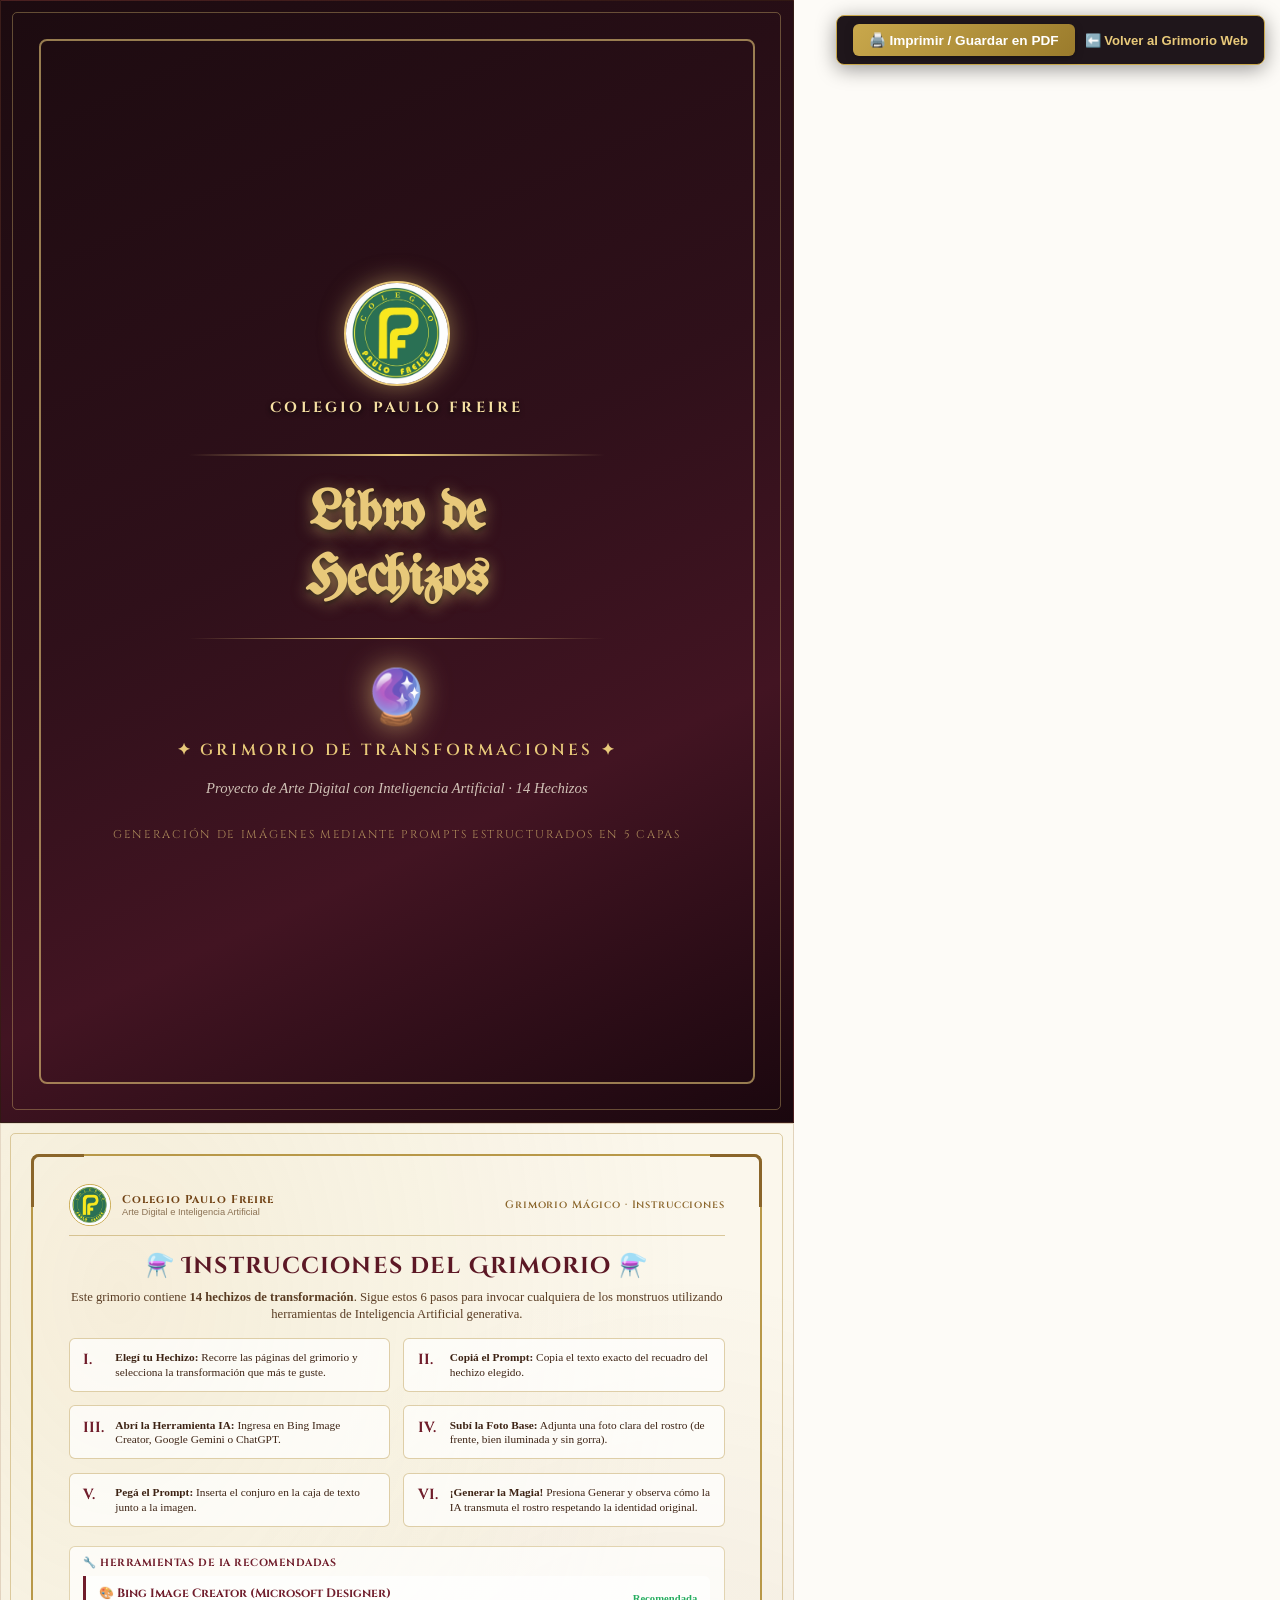
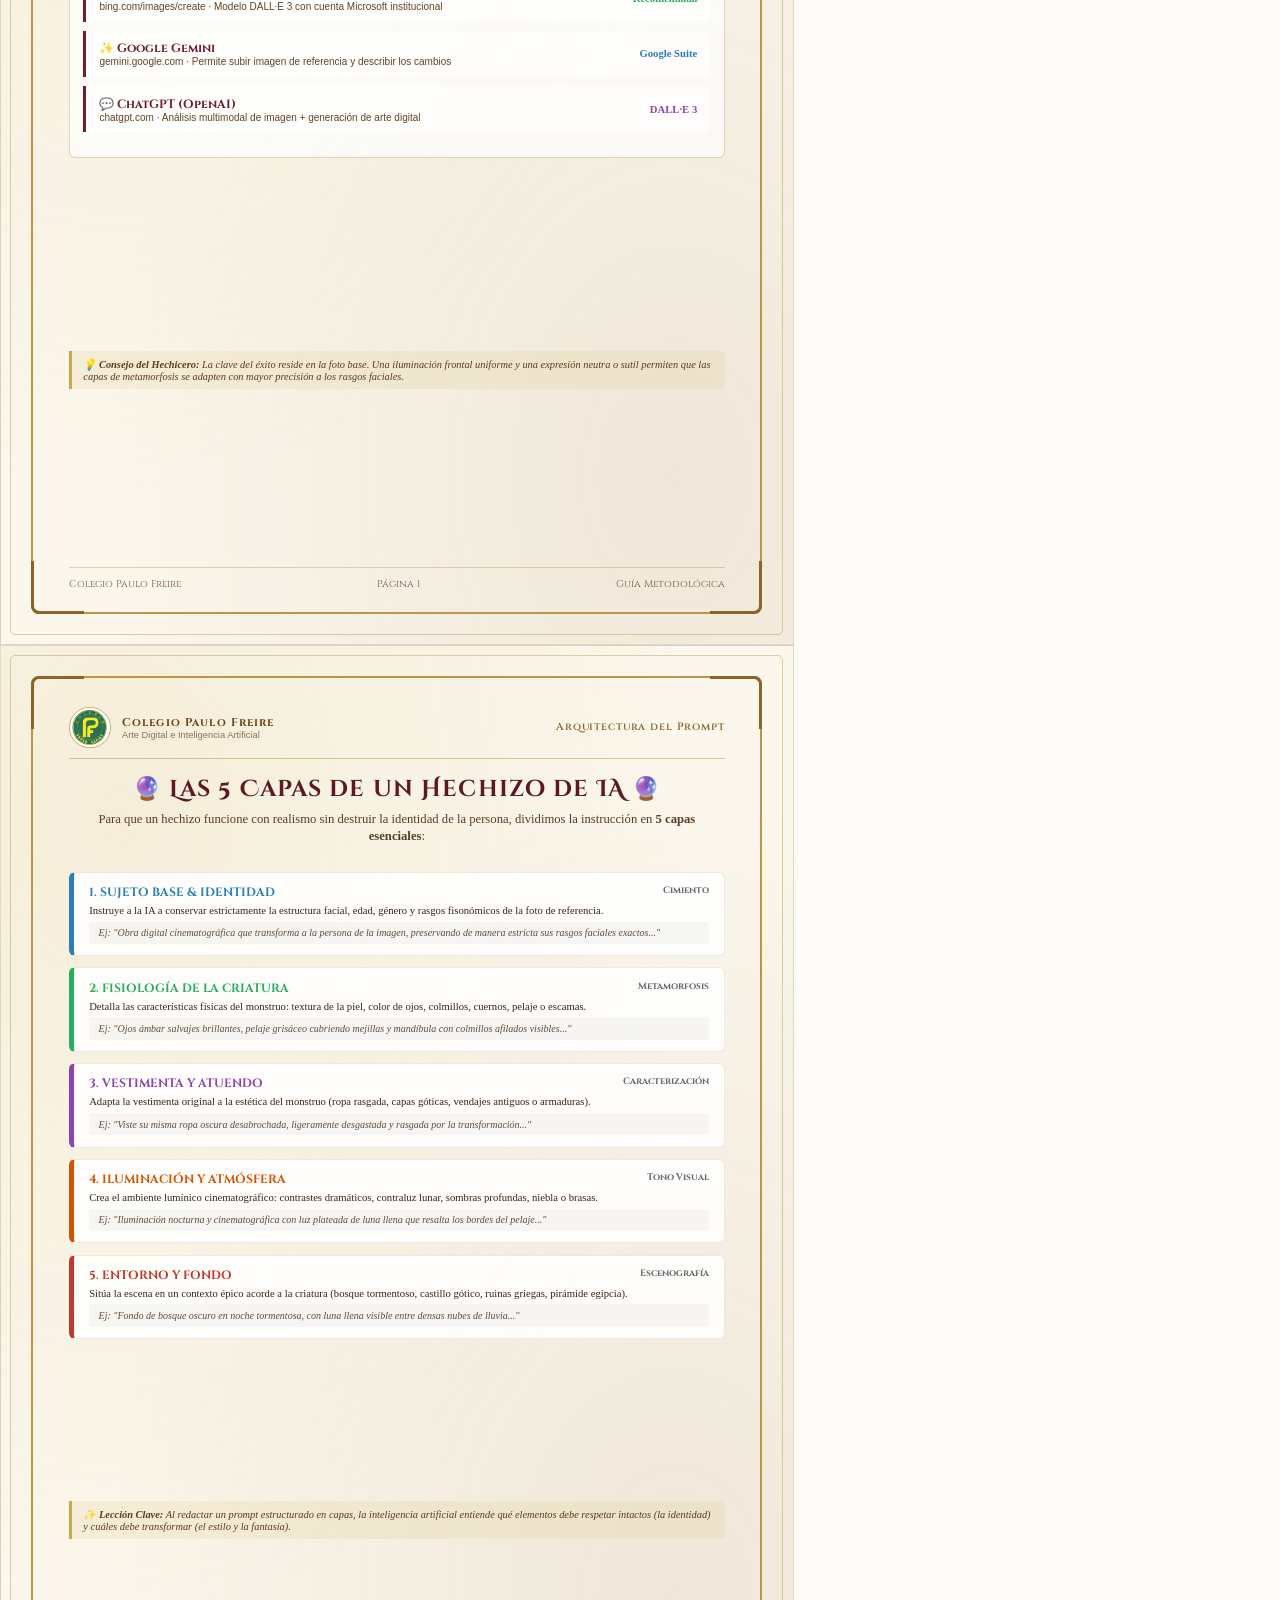
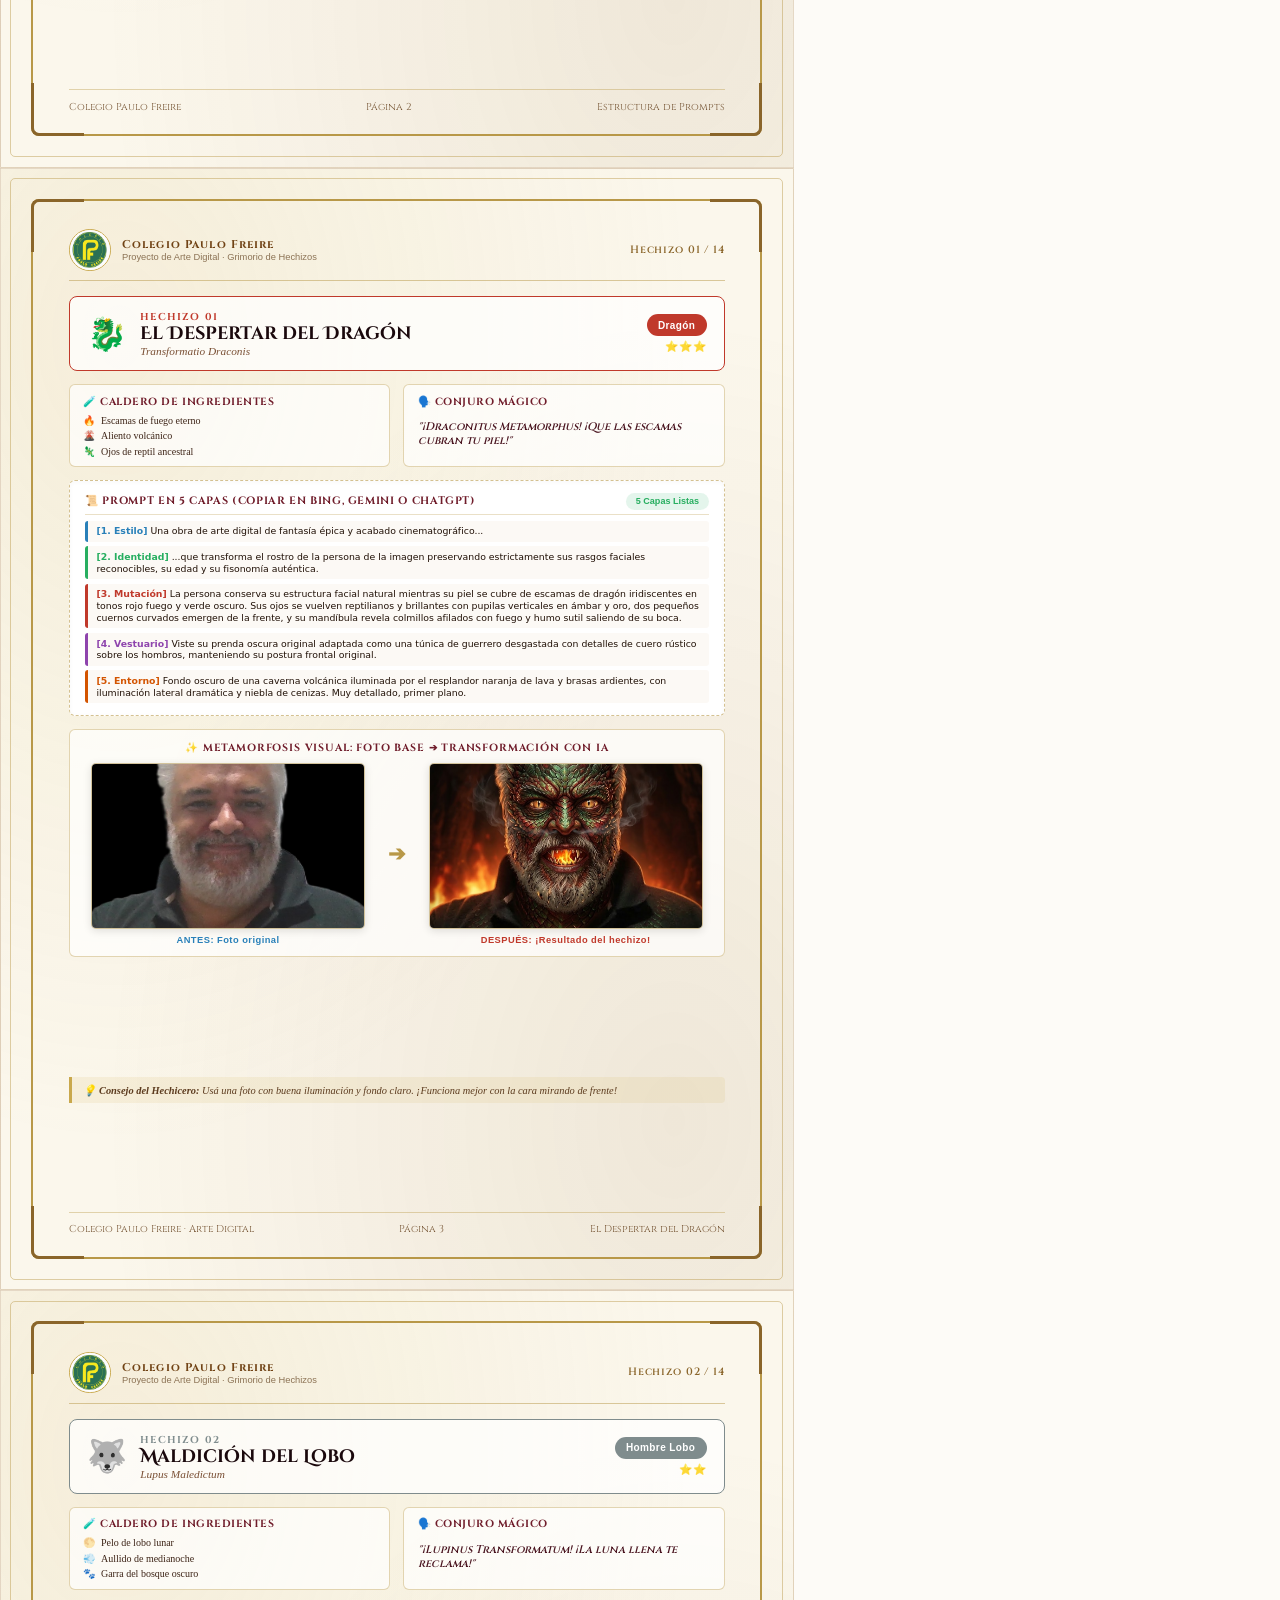
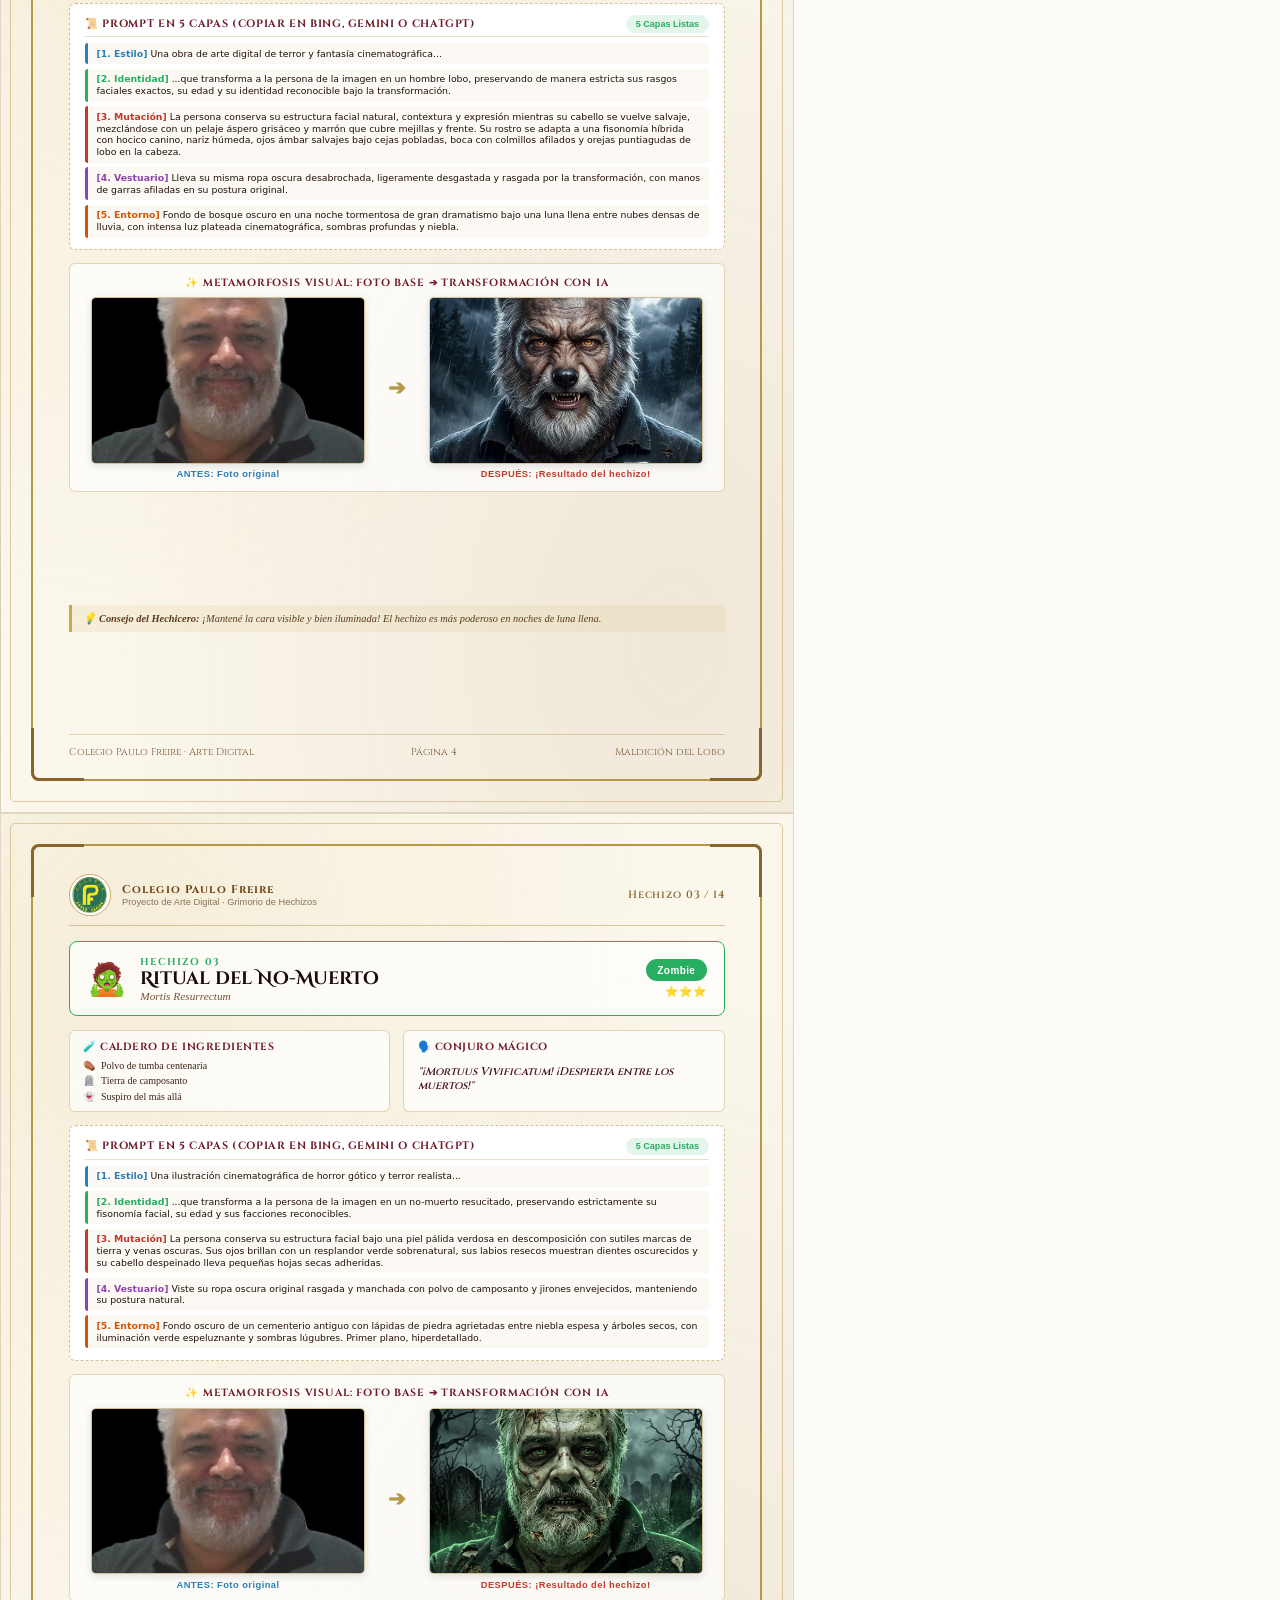
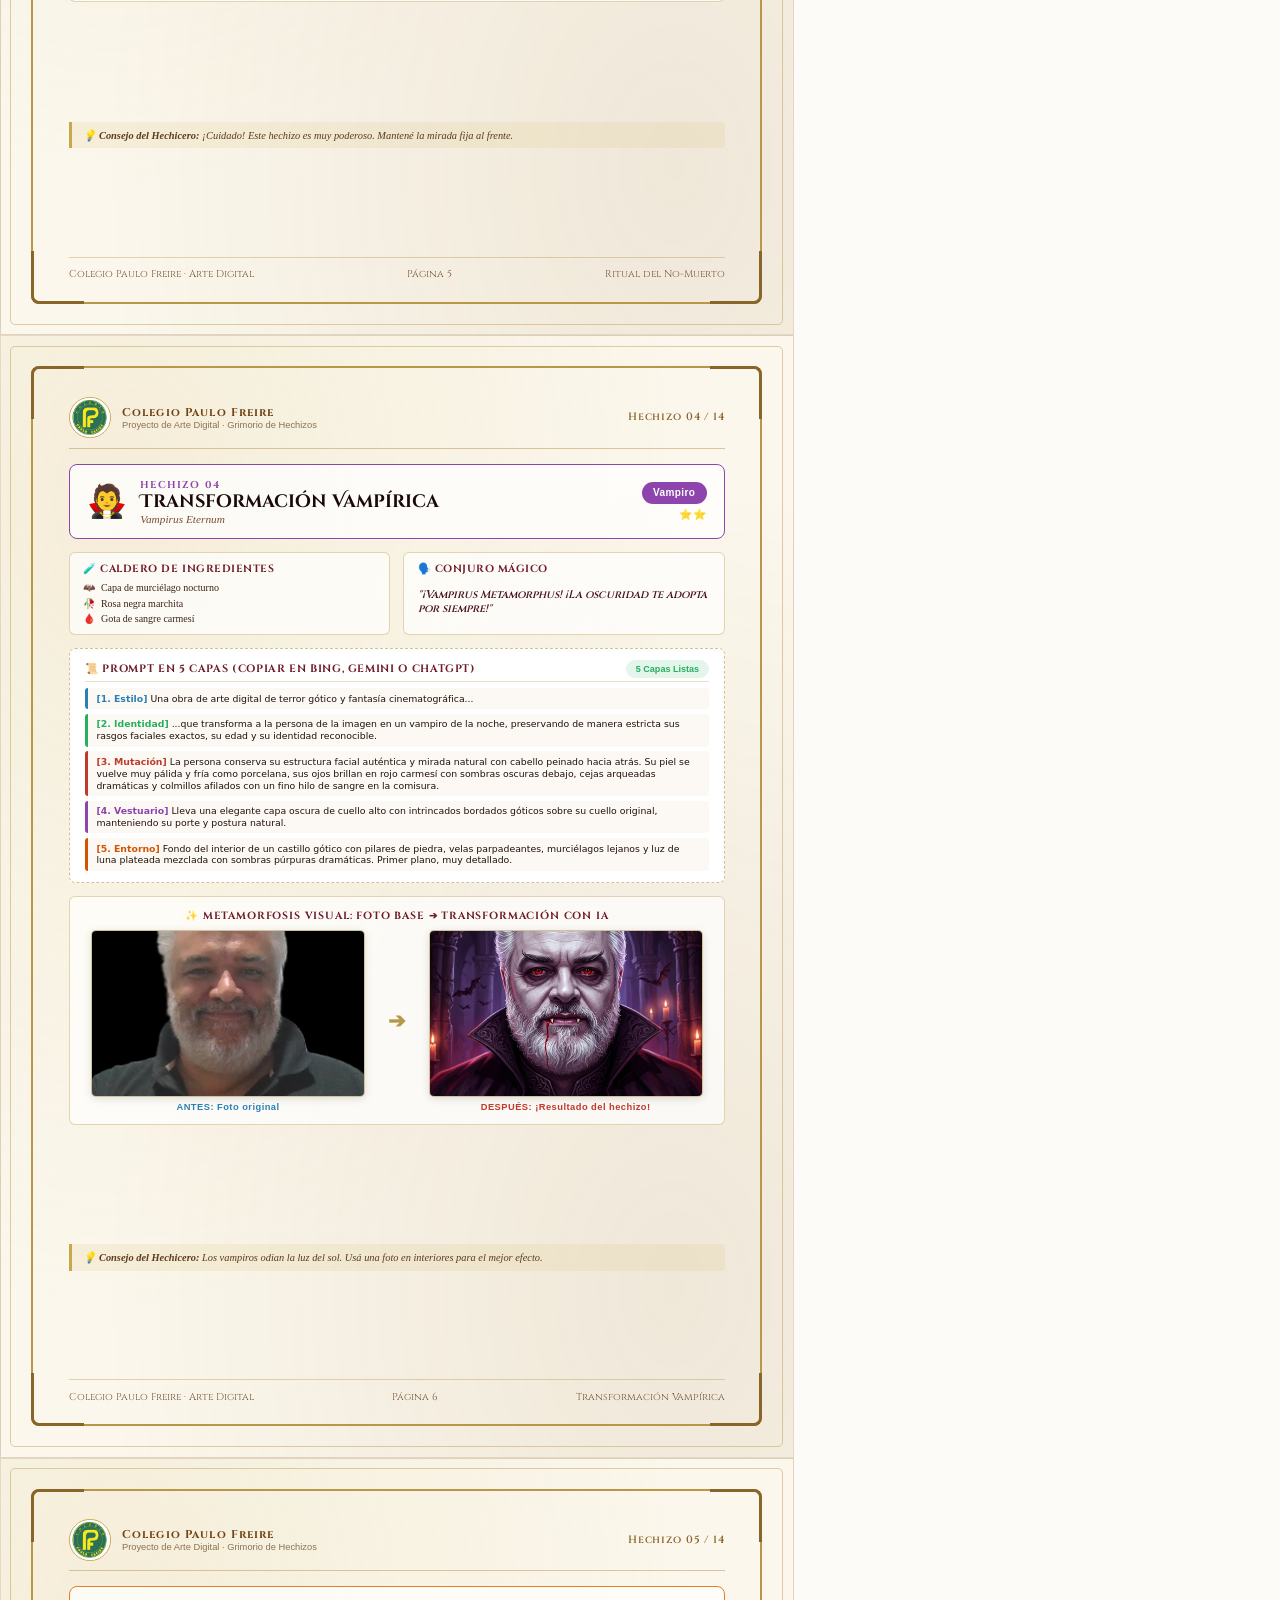
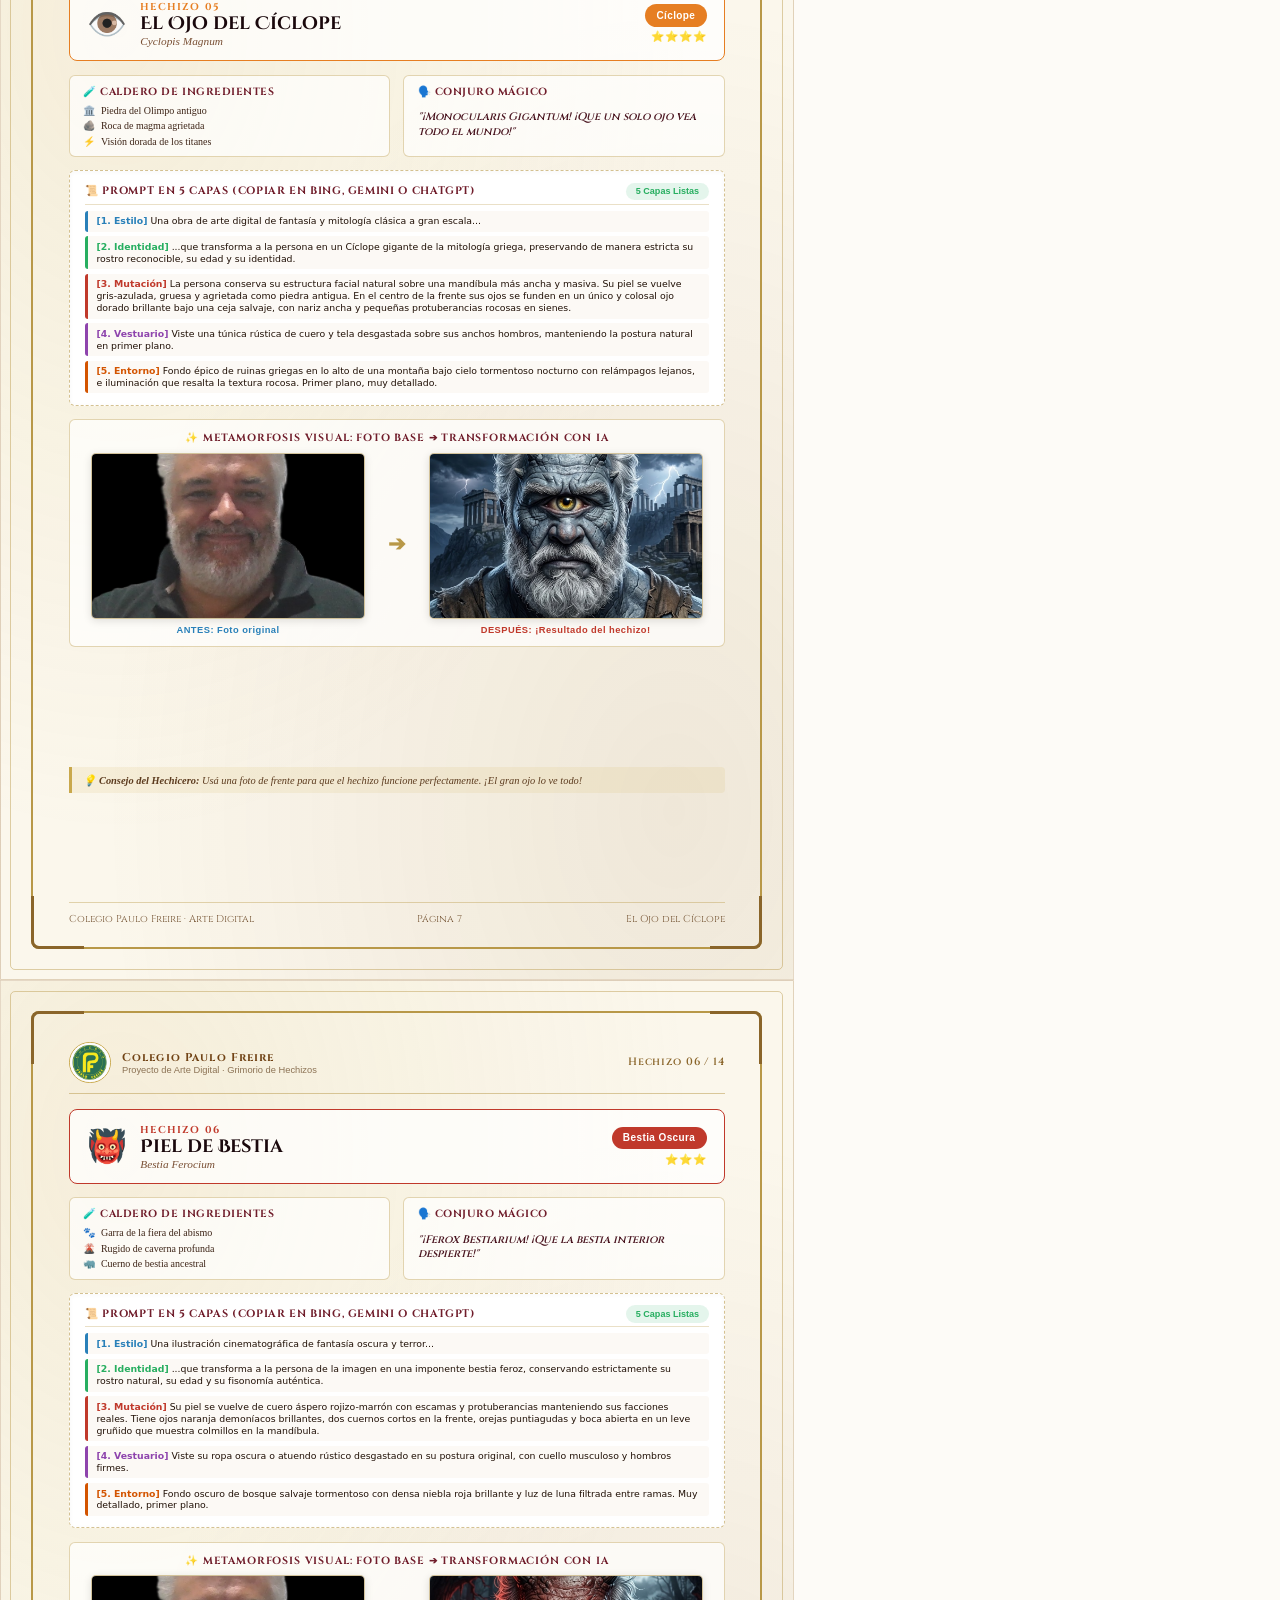
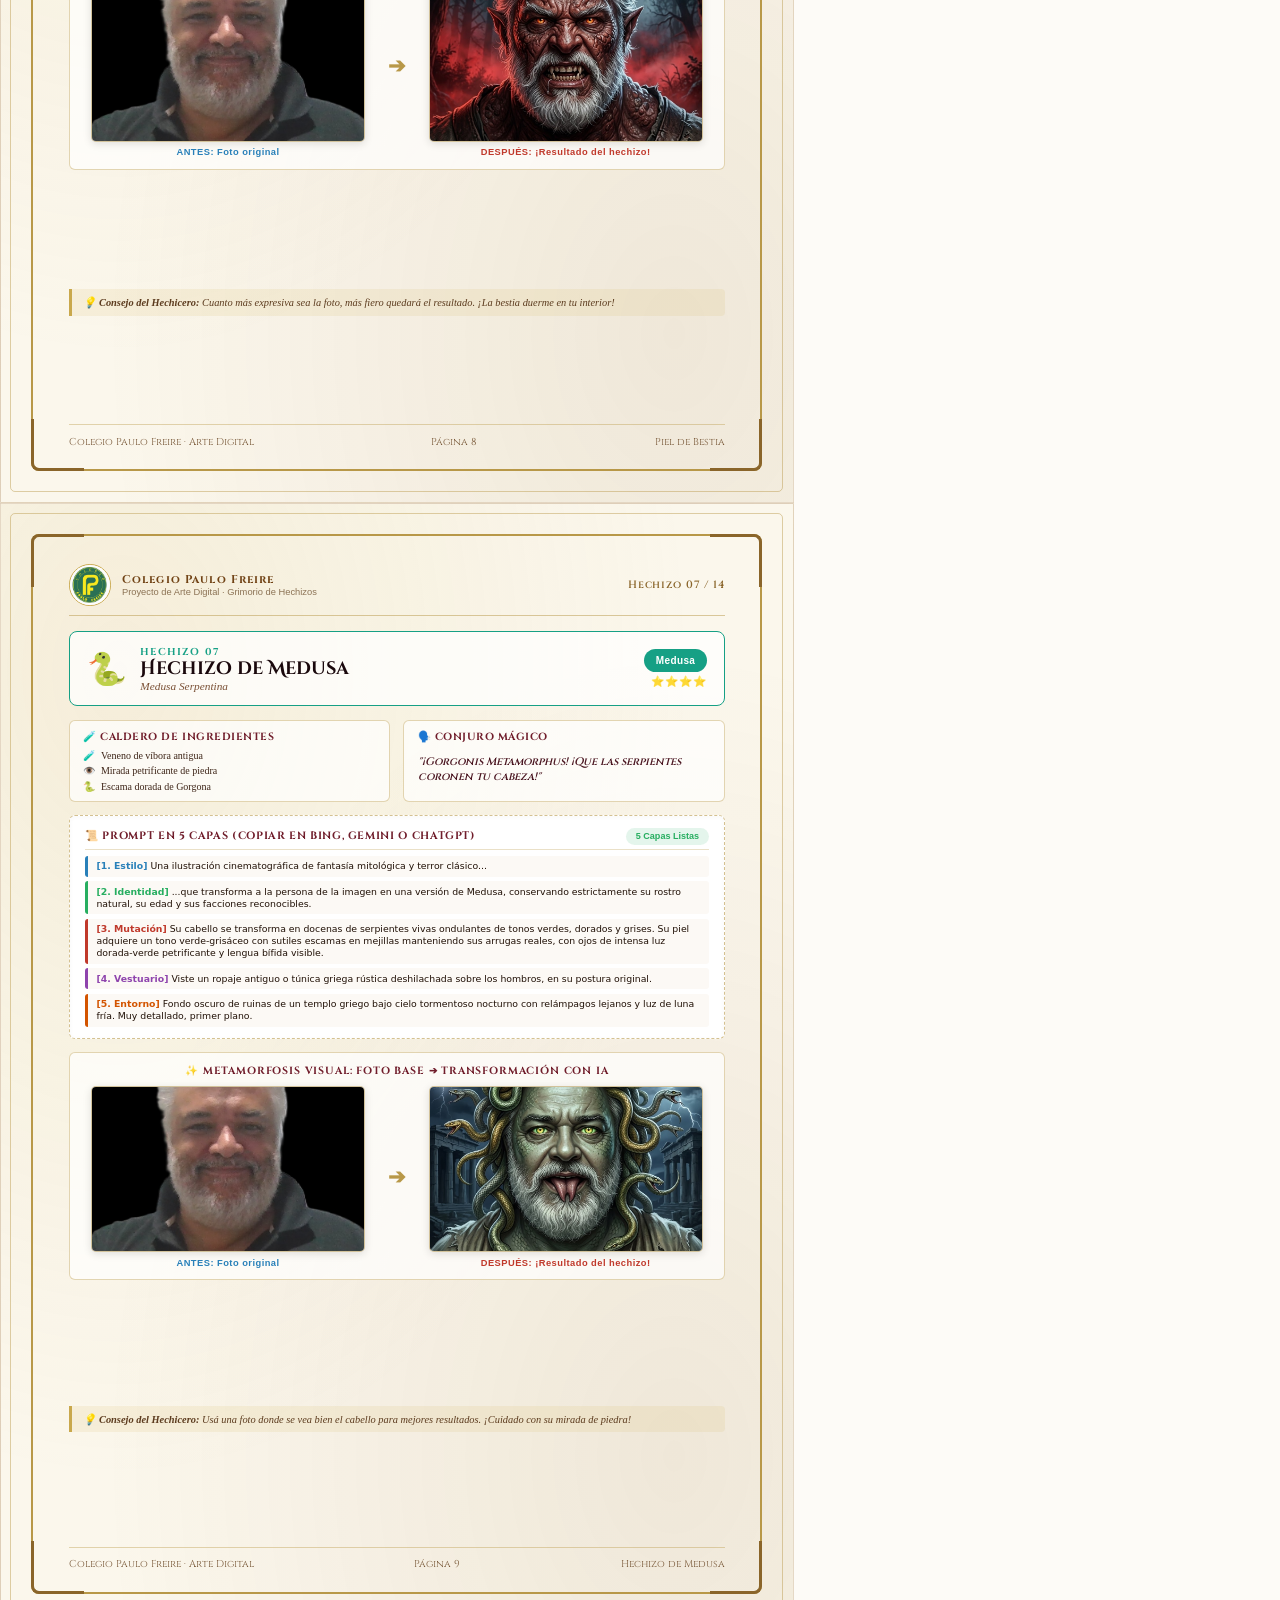
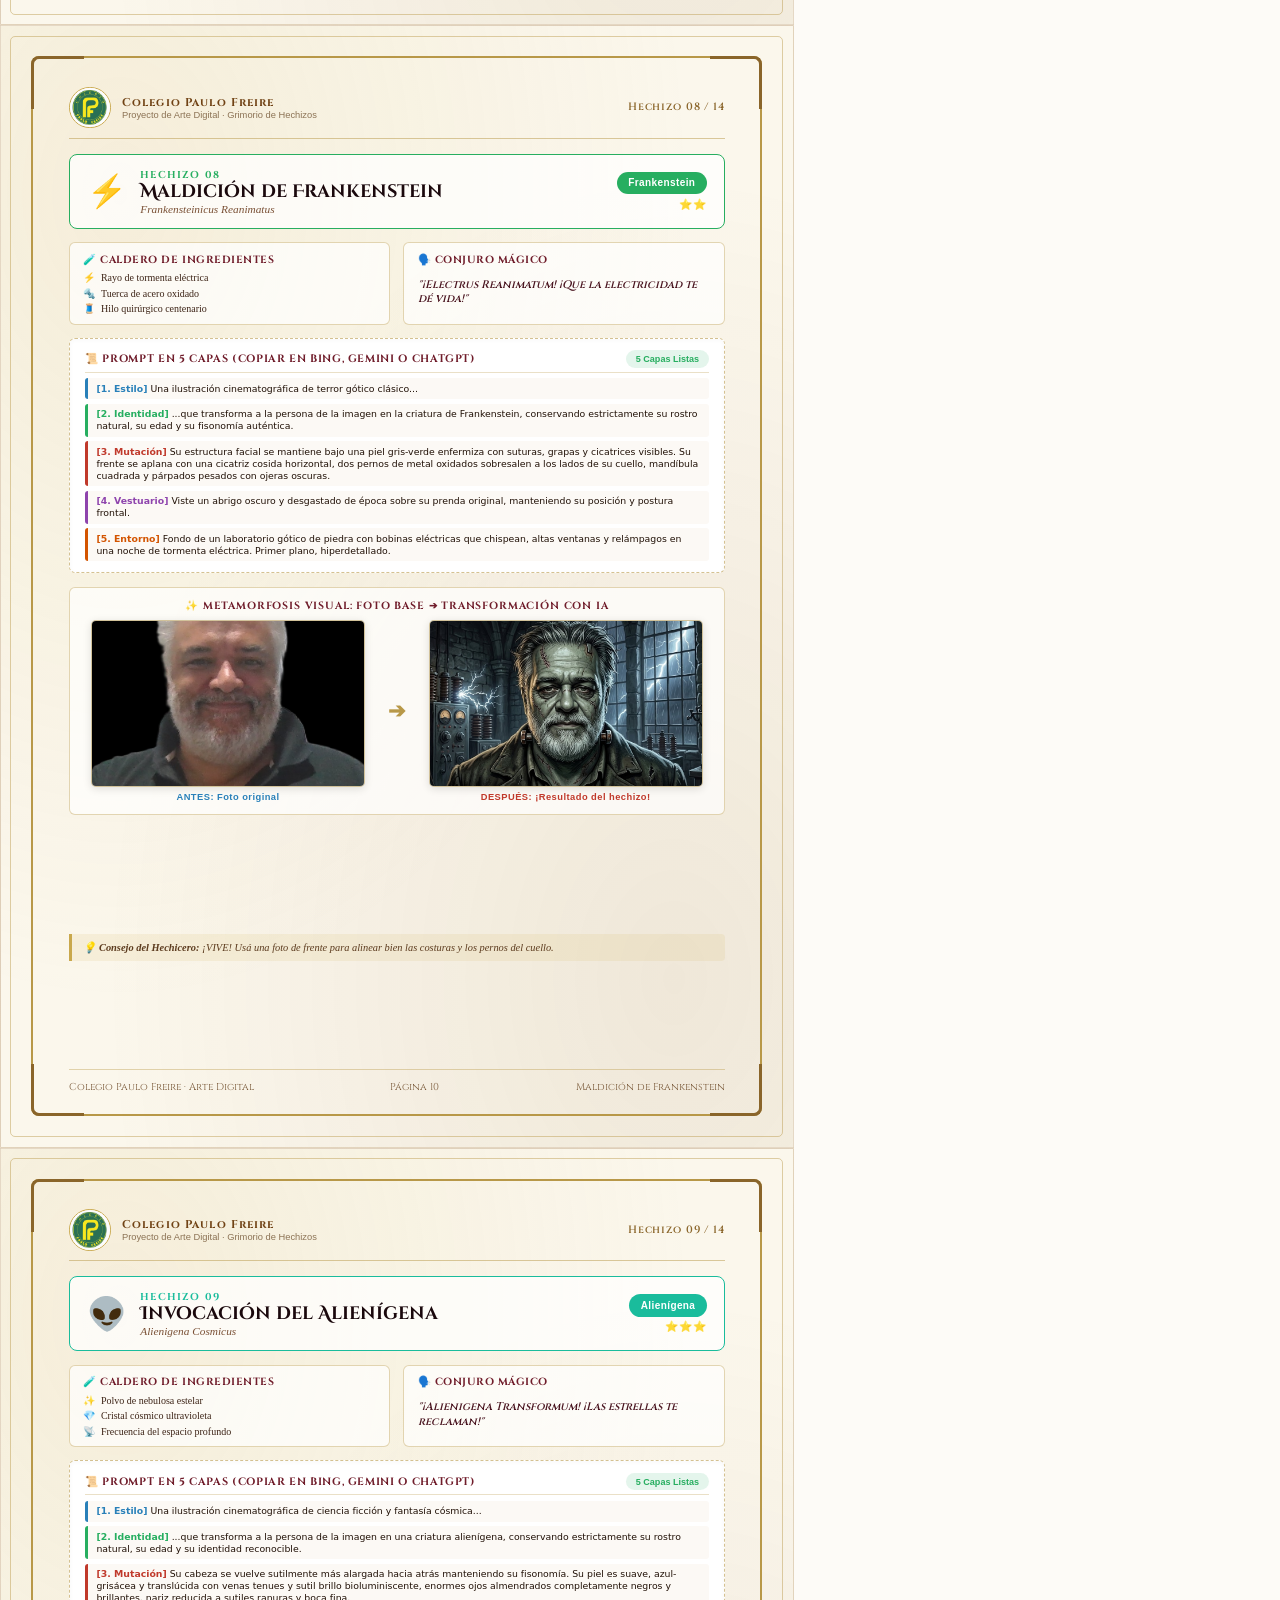
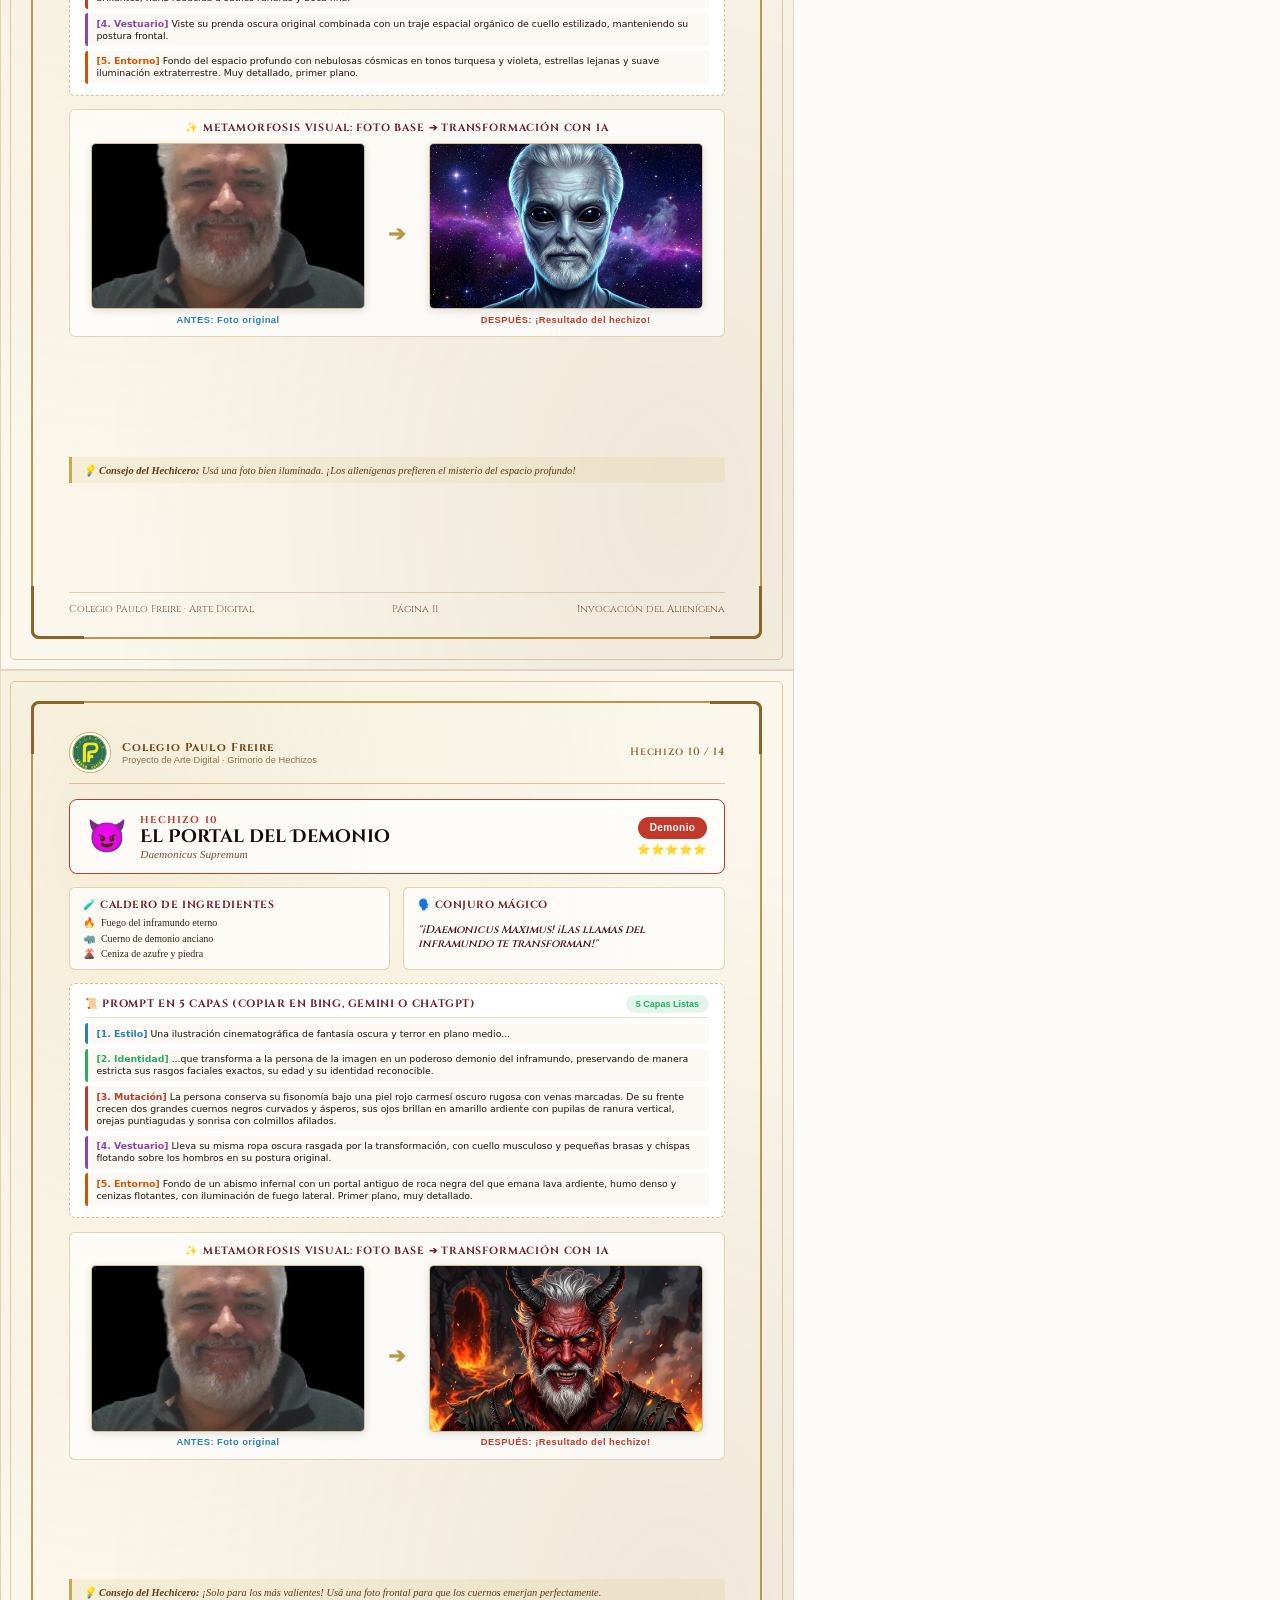
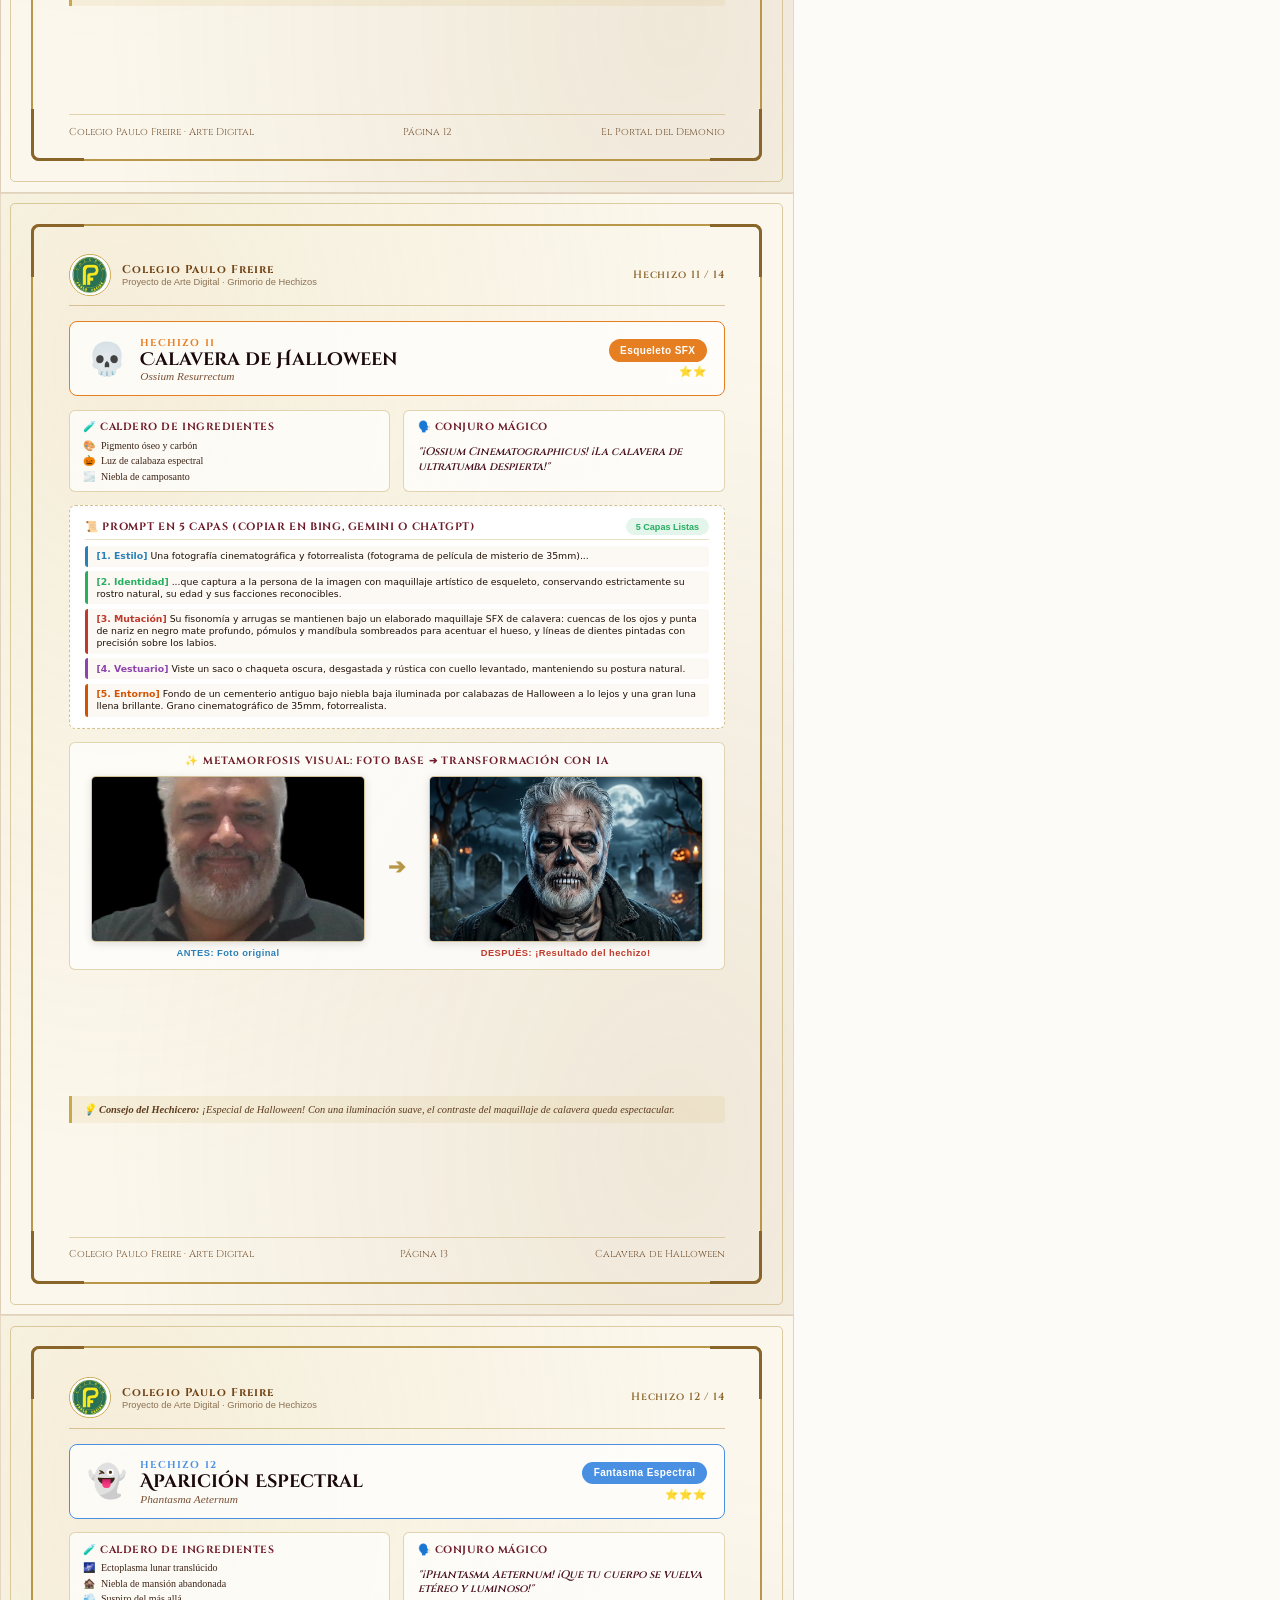
==== commit bdfb14e8: "Incorporar las 5 capas del prompt con colores en cada hechizo y actualizar libro y PDF" ====
--- a/libro_de_hechizos_imprimir.html
+++ b/libro_de_hechizos_imprimir.html
@@ -527,6 +527,22 @@
       text-align: justify;
       white-space: pre-wrap;
     }
+    .pdf-layers-grid {
+      display: flex;
+      flex-direction: column;
+      gap: 1.2mm;
+    }
+    .pdf-layer-item {
+      font-family: 'Segoe UI', system-ui, sans-serif;
+      font-size: 7.0pt;
+      line-height: 1.28;
+      color: #201006;
+      background: rgba(250, 246, 238, 0.6);
+      padding: 1.2mm 2.2mm;
+      border-radius: 3px;
+      border-left-width: 3.5px !important;
+      border-left-style: solid !important;
+    }
 
     /* Comparación de imágenes antes y después */
     .comparison-section {
@@ -886,13 +902,19 @@
       </div>
     </div>
 
-    <!-- Prompt Completo -->
+    <!-- Prompt Completo en 5 Capas -->
     <div class="prompt-container">
       <div class="prompt-header">
-        <div class="prompt-title">📜 Prompt de Invocación (Copiar en Bing, Gemini o ChatGPT)</div>
+        <div class="prompt-title">📜 Prompt en 5 Capas (Copiar en Bing, Gemini o ChatGPT)</div>
         <div class="prompt-badge-copy">5 Capas Listas</div>
       </div>
-      <div class="prompt-text">Transforma la cara de este hombre en una criatura dragón aterradora. Los rasgos faciales deben cambiar así: ojos reptilianos brillantes con pupilas verticales en ámbar y oro, escamas verdes y rojas iridiscentes cubriendo toda la cara, pequeños cuernos curvados emergiendo de la frente, mandíbula con colmillos visibles, fuego ardiendo dentro de la boca, humo saliendo de las fosas nasales. Mantené la forma original de la cara reconocible. Estilo arte digital de fantasía, iluminación dramática, fondo oscuro con brillo de fuego naranja. Muy detallado, cinematográfico.</div>
+      <div class="pdf-layers-grid">
+          <div class="pdf-layer-item" style="border-left-color: #2980b9;"><strong style="color:#2980b9;">[1. Estilo]</strong> Una obra de arte digital de fantasía épica y acabado cinematográfico...</div>
+          <div class="pdf-layer-item" style="border-left-color: #27ae60;"><strong style="color:#27ae60;">[2. Identidad]</strong> ...que transforma el rostro de la persona de la imagen preservando estrictamente sus rasgos faciales reconocibles, su edad y su fisonomía auténtica.</div>
+          <div class="pdf-layer-item" style="border-left-color: #c0392b;"><strong style="color:#c0392b;">[3. Mutación]</strong> La persona conserva su estructura facial natural mientras su piel se cubre de escamas de dragón iridiscentes en tonos rojo fuego y verde oscuro. Sus ojos se vuelven reptilianos y brillantes con pupilas verticales en ámbar y oro, dos pequeños cuernos curvados emergen de la frente, y su mandíbula revela colmillos afilados con fuego y humo sutil saliendo de su boca.</div>
+          <div class="pdf-layer-item" style="border-left-color: #8e44ad;"><strong style="color:#8e44ad;">[4. Vestuario]</strong> Viste su prenda oscura original adaptada como una túnica de guerrero desgastada con detalles de cuero rústico sobre los hombros, manteniendo su postura frontal original.</div>
+          <div class="pdf-layer-item" style="border-left-color: #d35400;"><strong style="color:#d35400;">[5. Entorno]</strong> Fondo oscuro de una caverna volcánica iluminada por el resplandor naranja de lava y brasas ardientes, con iluminación lateral dramática y niebla de cenizas. Muy detallado, primer plano.</div>
+        </div>
     </div>
 
     <!-- Comparación de Imágenes Antes y Después -->
@@ -975,19 +997,19 @@
       </div>
     </div>
 
-    <!-- Prompt Completo -->
+    <!-- Prompt Completo en 5 Capas -->
     <div class="prompt-container">
       <div class="prompt-header">
-        <div class="prompt-title">📜 Prompt de Invocación (Copiar en Bing, Gemini o ChatGPT)</div>
+        <div class="prompt-title">📜 Prompt en 5 Capas (Copiar en Bing, Gemini o ChatGPT)</div>
         <div class="prompt-badge-copy">5 Capas Listas</div>
       </div>
-      <div class="prompt-text">Una obra de arte digital de terror y fantasía cinematográfica que transforma a la persona de la imagen en un hombre lobo, preservando de manera estricta sus rasgos faciales exactos, su edad y su identidad reconocible bajo la transformación.
-
-La persona conserva su estructura facial natural, su contextura y la expresión de su mirada, mientras su cabello se vuelve mucho más denso y salvaje, mezclándose con un pelaje áspero de tonos grisáceos y marrones que se extiende por toda la cara, las mejillas, el cuello y la frente, sin ocultar por completo sus facciones originales. Su rostro se adapta a una fisonomía híbrida: un hocico alargado de aspecto canino o lobuno con una nariz negra y húmeda, pero que mantiene la base y el ancho natural de su nariz original. Sus ojos conservan su forma y posición natural, pero ahora brillan con un intenso color ámbar y dorado salvaje bajo unas cejas pobladas y expresivas. Su boca, levemente abierta en un gesto de tensión o gruñido, revela colmillos afilados, manteniendo la forma de su mandíbula y labios. En la parte superior de la cabeza, se asoman orejas puntiagudas, peludas y naturales de lobo.
-
-Lleva su misma ropa oscura desabrochada, que ahora se ve ligeramente desgastada o rasgada por la transformación. En la parte inferior, se alcanzan a ver sus manos, ásperas y cubiertas de pelo oscuro, con garras afiladas y oscuras que comienzan a emerger de sus dedos, manteniendo la postura de la toma.
-
-El fondo es un bosque oscuro en una noche tormentosa de gran dramatismo, con una luna llena visible entre nubes densas y cargadas de lluvia. La iluminación es nocturna y cinematográfica, con una intensa luz plateada de luna que destaca los bordes de su pelaje y la lluvia que cae, complementada con sombras profundas y una atmósfera cargada de neblina y misterio. Rico en texturas, estilo de ilustración de fantasía y terror, primer plano, muy detallado.</div>
+      <div class="pdf-layers-grid">
+          <div class="pdf-layer-item" style="border-left-color: #2980b9;"><strong style="color:#2980b9;">[1. Estilo]</strong> Una obra de arte digital de terror y fantasía cinematográfica...</div>
+          <div class="pdf-layer-item" style="border-left-color: #27ae60;"><strong style="color:#27ae60;">[2. Identidad]</strong> ...que transforma a la persona de la imagen en un hombre lobo, preservando de manera estricta sus rasgos faciales exactos, su edad y su identidad reconocible bajo la transformación.</div>
+          <div class="pdf-layer-item" style="border-left-color: #c0392b;"><strong style="color:#c0392b;">[3. Mutación]</strong> La persona conserva su estructura facial natural, contextura y expresión mientras su cabello se vuelve salvaje, mezclándose con un pelaje áspero grisáceo y marrón que cubre mejillas y frente. Su rostro se adapta a una fisonomía híbrida con hocico canino, nariz húmeda, ojos ámbar salvajes bajo cejas pobladas, boca con colmillos afilados y orejas puntiagudas de lobo en la cabeza.</div>
+          <div class="pdf-layer-item" style="border-left-color: #8e44ad;"><strong style="color:#8e44ad;">[4. Vestuario]</strong> Lleva su misma ropa oscura desabrochada, ligeramente desgastada y rasgada por la transformación, con manos de garras afiladas en su postura original.</div>
+          <div class="pdf-layer-item" style="border-left-color: #d35400;"><strong style="color:#d35400;">[5. Entorno]</strong> Fondo de bosque oscuro en una noche tormentosa de gran dramatismo bajo una luna llena entre nubes densas de lluvia, con intensa luz plateada cinematográfica, sombras profundas y niebla.</div>
+        </div>
     </div>
 
     <!-- Comparación de Imágenes Antes y Después -->
@@ -1070,13 +1092,19 @@
       </div>
     </div>
 
-    <!-- Prompt Completo -->
+    <!-- Prompt Completo en 5 Capas -->
     <div class="prompt-container">
       <div class="prompt-header">
-        <div class="prompt-title">📜 Prompt de Invocación (Copiar en Bing, Gemini o ChatGPT)</div>
+        <div class="prompt-title">📜 Prompt en 5 Capas (Copiar en Bing, Gemini o ChatGPT)</div>
         <div class="prompt-badge-copy">5 Capas Listas</div>
       </div>
-      <div class="prompt-text">Transforma la cara de la persona de la imagen en un zombie de terror realista. La cara debe mostrar: piel pálida verdosa en descomposición con heridas y manchas de tierra, ojos verdes sobrenaturales brillantes, dientes oscurecidos, cabello despeinado con hojas secas, ropa oscura rasgada y sucia de tierra de cementerio. Mantené la forma del rostro reconocible. Fondo oscuro de cementerio antiguo con lápidas de piedra y árboles secos en noche de niebla. Estilo cine de horror cinemático, iluminación verde espeluznante, hiperdetallado.</div>
+      <div class="pdf-layers-grid">
+          <div class="pdf-layer-item" style="border-left-color: #2980b9;"><strong style="color:#2980b9;">[1. Estilo]</strong> Una ilustración cinematográfica de horror gótico y terror realista...</div>
+          <div class="pdf-layer-item" style="border-left-color: #27ae60;"><strong style="color:#27ae60;">[2. Identidad]</strong> ...que transforma a la persona de la imagen en un no-muerto resucitado, preservando estrictamente su fisonomía facial, su edad y sus facciones reconocibles.</div>
+          <div class="pdf-layer-item" style="border-left-color: #c0392b;"><strong style="color:#c0392b;">[3. Mutación]</strong> La persona conserva su estructura facial bajo una piel pálida verdosa en descomposición con sutiles marcas de tierra y venas oscuras. Sus ojos brillan con un resplandor verde sobrenatural, sus labios resecos muestran dientes oscurecidos y su cabello despeinado lleva pequeñas hojas secas adheridas.</div>
+          <div class="pdf-layer-item" style="border-left-color: #8e44ad;"><strong style="color:#8e44ad;">[4. Vestuario]</strong> Viste su ropa oscura original rasgada y manchada con polvo de camposanto y jirones envejecidos, manteniendo su postura natural.</div>
+          <div class="pdf-layer-item" style="border-left-color: #d35400;"><strong style="color:#d35400;">[5. Entorno]</strong> Fondo oscuro de un cementerio antiguo con lápidas de piedra agrietadas entre niebla espesa y árboles secos, con iluminación verde espeluznante y sombras lúgubres. Primer plano, hiperdetallado.</div>
+        </div>
     </div>
 
     <!-- Comparación de Imágenes Antes y Después -->
@@ -1159,19 +1187,19 @@
       </div>
     </div>
 
-    <!-- Prompt Completo -->
+    <!-- Prompt Completo en 5 Capas -->
     <div class="prompt-container">
       <div class="prompt-header">
-        <div class="prompt-title">📜 Prompt de Invocación (Copiar en Bing, Gemini o ChatGPT)</div>
+        <div class="prompt-title">📜 Prompt en 5 Capas (Copiar en Bing, Gemini o ChatGPT)</div>
         <div class="prompt-badge-copy">5 Capas Listas</div>
       </div>
-      <div class="prompt-text">Una obra de arte digital de terror y fantasía cinematográfica que transforma a la persona de la imagen en un vampiro, preservando de manera estricta sus rasgos faciales exactos, su edad y su identidad reconocible.
-
-La persona conserva su estructura facial auténtica, su mirada natural y su cabello característico, sutilmente peinado hacia atrás pero manteniendo su textura y tono originales. Su piel se vuelve muy pálida y fría, como la porcelana, pero conserva sus líneas y textura natural sin hacerlo parecer más joven o idealizado. Sus ojos ahora son de un brillante color rojo carmesí con sombras oscuras y hundidas debajo, pero mantienen la forma de sus ojos originales. Sus cejas están ligeramente más oscuras y arqueadas de manera dramática. Un fino y brillante hilo de sangre corre por la comisura de su boca, donde se alcanzan a ver colmillos de vampiro afilados detrás de los labios.
-
-Lleva una capa de vampiro oscura y de cuello alto con intrincados patrones visibles en el cuello, colocada sobre la forma de su cuello original.
-
-El fondo es el interior de un castillo gótico oscuro y tenuemente iluminado con pilares de piedra desmoronados, murciélagos volando a lo lejos y el cálido y parpadeante brillo de las velas. La iluminación atmosférica es una mezcla dramática de púrpura profundo, sombras y rojo sangre, con la luz de la luna capturando los bordes de su figura, creando una transformación altamente detallada y espeluznante, pero profundamente personal. Rico en texturas, estilo de ilustración de fantasía y terror, primer plano.</div>
+      <div class="pdf-layers-grid">
+          <div class="pdf-layer-item" style="border-left-color: #2980b9;"><strong style="color:#2980b9;">[1. Estilo]</strong> Una obra de arte digital de terror gótico y fantasía cinematográfica...</div>
+          <div class="pdf-layer-item" style="border-left-color: #27ae60;"><strong style="color:#27ae60;">[2. Identidad]</strong> ...que transforma a la persona de la imagen en un vampiro de la noche, preservando de manera estricta sus rasgos faciales exactos, su edad y su identidad reconocible.</div>
+          <div class="pdf-layer-item" style="border-left-color: #c0392b;"><strong style="color:#c0392b;">[3. Mutación]</strong> La persona conserva su estructura facial auténtica y mirada natural con cabello peinado hacia atrás. Su piel se vuelve muy pálida y fría como porcelana, sus ojos brillan en rojo carmesí con sombras oscuras debajo, cejas arqueadas dramáticas y colmillos afilados con un fino hilo de sangre en la comisura.</div>
+          <div class="pdf-layer-item" style="border-left-color: #8e44ad;"><strong style="color:#8e44ad;">[4. Vestuario]</strong> Lleva una elegante capa oscura de cuello alto con intrincados bordados góticos sobre su cuello original, manteniendo su porte y postura natural.</div>
+          <div class="pdf-layer-item" style="border-left-color: #d35400;"><strong style="color:#d35400;">[5. Entorno]</strong> Fondo del interior de un castillo gótico con pilares de piedra, velas parpadeantes, murciélagos lejanos y luz de luna plateada mezclada con sombras púrpuras dramáticas. Primer plano, muy detallado.</div>
+        </div>
     </div>
 
     <!-- Comparación de Imágenes Antes y Después -->
@@ -1254,19 +1282,19 @@
       </div>
     </div>
 
-    <!-- Prompt Completo -->
+    <!-- Prompt Completo en 5 Capas -->
     <div class="prompt-container">
       <div class="prompt-header">
-        <div class="prompt-title">📜 Prompt de Invocación (Copiar en Bing, Gemini o ChatGPT)</div>
+        <div class="prompt-title">📜 Prompt en 5 Capas (Copiar en Bing, Gemini o ChatGPT)</div>
         <div class="prompt-badge-copy">5 Capas Listas</div>
       </div>
-      <div class="prompt-text">Una obra de arte digital de fantasía y mitología de gran escala, que transforma a la persona en un Cíclope gigante de la mitología griega, preservando de manera estricta su rostro reconocible, su edad y su identidad bajo la monstruosa transformación.
-
-La persona conserva su estructura facial natural, su fisonomía y su cabello, extendiéndose por una mandíbula que se ha vuelto más masiva, ancha y cuadrada, pero con la misma forma y base. Su piel se transforma en una textura gris-azulada, áspera, gruesa y agrietada como la piedra o la roca antigua, conservando de forma muy visible sus facciones y marcas naturales de expresión, especialmente alrededor de la boca y las mejillas. En el centro exacto de la frente y de su rostro, sus dos ojos originales se han fusionado en un único y enorme ojo central, de mirada intensa y profunda, con un iris que brilla en tonos amarillos y dorados, bajo una única y gruesa ceja salvaje que une sus rasgos. Su nariz, ubicada justo debajo del ojo único, es ahora más ancha, aplastada y ruda, pero conserva la base y la esencia de su nariz original. En la frente y en las sienes se aprecian pequeñas protuberancias rocosas o pequeños cuernos que se funden con su piel. Su cuello se vuelve sumamente musculoso, ancho y colosal, propio de un gigante.
-
-Viste ropa rústica de aspecto antiguo o una túnica de cuero y tela desgastada y rasgada sobre los hombros, manteniendo la postura natural de la toma original en primer plano, con el cuerpo ligeramente inclinado de frente.
-
-El fondo muestra un paisaje épico y dramático de ruinas griegas antiguas y derruidas en lo alto de una montaña, bajo un cielo tormentoso de noche, con nubes oscuras, relámpagos lejanos y la luz de la tormenta que resalta las texturas rocosas de su piel y los bordes de su figura. Iluminación cinematográfica, rica en texturas de piedra, estilo de ilustración de fantasía histórica y de terror, primer plano, muy detallado.</div>
+      <div class="pdf-layers-grid">
+          <div class="pdf-layer-item" style="border-left-color: #2980b9;"><strong style="color:#2980b9;">[1. Estilo]</strong> Una obra de arte digital de fantasía y mitología clásica a gran escala...</div>
+          <div class="pdf-layer-item" style="border-left-color: #27ae60;"><strong style="color:#27ae60;">[2. Identidad]</strong> ...que transforma a la persona en un Cíclope gigante de la mitología griega, preservando de manera estricta su rostro reconocible, su edad y su identidad.</div>
+          <div class="pdf-layer-item" style="border-left-color: #c0392b;"><strong style="color:#c0392b;">[3. Mutación]</strong> La persona conserva su estructura facial natural sobre una mandíbula más ancha y masiva. Su piel se vuelve gris-azulada, gruesa y agrietada como piedra antigua. En el centro de la frente sus ojos se funden en un único y colosal ojo dorado brillante bajo una ceja salvaje, con nariz ancha y pequeñas protuberancias rocosas en sienes.</div>
+          <div class="pdf-layer-item" style="border-left-color: #8e44ad;"><strong style="color:#8e44ad;">[4. Vestuario]</strong> Viste una túnica rústica de cuero y tela desgastada sobre sus anchos hombros, manteniendo la postura natural en primer plano.</div>
+          <div class="pdf-layer-item" style="border-left-color: #d35400;"><strong style="color:#d35400;">[5. Entorno]</strong> Fondo épico de ruinas griegas en lo alto de una montaña bajo cielo tormentoso nocturno con relámpagos lejanos, e iluminación que resalta la textura rocosa. Primer plano, muy detallado.</div>
+        </div>
     </div>
 
     <!-- Comparación de Imágenes Antes y Después -->
@@ -1349,17 +1377,19 @@
       </div>
     </div>
 
-    <!-- Prompt Completo -->
+    <!-- Prompt Completo en 5 Capas -->
     <div class="prompt-container">
       <div class="prompt-header">
-        <div class="prompt-title">📜 Prompt de Invocación (Copiar en Bing, Gemini o ChatGPT)</div>
+        <div class="prompt-title">📜 Prompt en 5 Capas (Copiar en Bing, Gemini o ChatGPT)</div>
         <div class="prompt-badge-copy">5 Capas Listas</div>
       </div>
-      <div class="prompt-text">Una ilustración cinematográfica de fantasía y terror que transforma a la persona de la imagen en una imponente bestia oscura, conservando estrictamente su rostro natural, su edad y su fisonomía auténtica. 
-
-Su piel se vuelve de cuero áspero rojizo-marrón oscuro con escamas y protuberancias, manteniendo todas sus facciones reales. Tiene ojos naranja demoníacos y brillantes, dos cuernos cortos y oscuros en la frente, nariz ancha y orejas puntiagudas. Su boca, levemente abierta en un gruñido, muestra dientes afilados y pequeños colmillos en la mandíbula inferior. 
-
-Viste su ropa oscura o atuendo rústico desgastado en su postura original, con un cuello muy musculoso. Fondo oscuro de bosque tormentoso con densa niebla roja brillante y luz de luna. Muy detallado, primer plano, preservando su identidad reconocible.</div>
+      <div class="pdf-layers-grid">
+          <div class="pdf-layer-item" style="border-left-color: #2980b9;"><strong style="color:#2980b9;">[1. Estilo]</strong> Una ilustración cinematográfica de fantasía oscura y terror...</div>
+          <div class="pdf-layer-item" style="border-left-color: #27ae60;"><strong style="color:#27ae60;">[2. Identidad]</strong> ...que transforma a la persona de la imagen en una imponente bestia feroz, conservando estrictamente su rostro natural, su edad y su fisonomía auténtica.</div>
+          <div class="pdf-layer-item" style="border-left-color: #c0392b;"><strong style="color:#c0392b;">[3. Mutación]</strong> Su piel se vuelve de cuero áspero rojizo-marrón con escamas y protuberancias manteniendo sus facciones reales. Tiene ojos naranja demoníacos brillantes, dos cuernos cortos en la frente, orejas puntiagudas y boca abierta en un leve gruñido que muestra colmillos en la mandíbula.</div>
+          <div class="pdf-layer-item" style="border-left-color: #8e44ad;"><strong style="color:#8e44ad;">[4. Vestuario]</strong> Viste su ropa oscura o atuendo rústico desgastado en su postura original, con cuello musculoso y hombros firmes.</div>
+          <div class="pdf-layer-item" style="border-left-color: #d35400;"><strong style="color:#d35400;">[5. Entorno]</strong> Fondo oscuro de bosque salvaje tormentoso con densa niebla roja brillante y luz de luna filtrada entre ramas. Muy detallado, primer plano.</div>
+        </div>
     </div>
 
     <!-- Comparación de Imágenes Antes y Después -->
@@ -1442,17 +1472,19 @@
       </div>
     </div>
 
-    <!-- Prompt Completo -->
+    <!-- Prompt Completo en 5 Capas -->
     <div class="prompt-container">
       <div class="prompt-header">
-        <div class="prompt-title">📜 Prompt de Invocación (Copiar en Bing, Gemini o ChatGPT)</div>
+        <div class="prompt-title">📜 Prompt en 5 Capas (Copiar en Bing, Gemini o ChatGPT)</div>
         <div class="prompt-badge-copy">5 Capas Listas</div>
       </div>
-      <div class="prompt-text">Una ilustración cinematográfica de fantasía y terror que transforma a la persona de la imagen en una versión de Medusa de la mitología griega, conservando estrictamente su rostro natural, su edad y sus facciones reconocibles.
-
-Su cabello se transforma por completo en docenas de serpientes vivas, ondulantes y furiosas de tonos verdes, dorados y grises que se agitan en todas direcciones. Su piel se vuelve ligeramente verde-grisácea con sutiles escamas de serpiente visibles en las mejillas y el cuello, pero conservando sus arrugas y facciones reales. Sus ojos brillan con una intensa y sobrenatural luz dorada-verde capaz de petrificar, bajo sus cejas naturales. Su boca, levemente abierta, muestra una lengua bífida visible.
-
-Viste un ropaje antiguo o túnica rústica deshilachada en su postura original. Fondo oscuro de ruinas griegas antiguas bajo un cielo tormentoso de noche, con relámpagos lejanos y luz de luna. Muy detallado, primer plano, preservando su identidad reconocible.</div>
+      <div class="pdf-layers-grid">
+          <div class="pdf-layer-item" style="border-left-color: #2980b9;"><strong style="color:#2980b9;">[1. Estilo]</strong> Una ilustración cinematográfica de fantasía mitológica y terror clásico...</div>
+          <div class="pdf-layer-item" style="border-left-color: #27ae60;"><strong style="color:#27ae60;">[2. Identidad]</strong> ...que transforma a la persona de la imagen en una versión de Medusa, conservando estrictamente su rostro natural, su edad y sus facciones reconocibles.</div>
+          <div class="pdf-layer-item" style="border-left-color: #c0392b;"><strong style="color:#c0392b;">[3. Mutación]</strong> Su cabello se transforma en docenas de serpientes vivas ondulantes de tonos verdes, dorados y grises. Su piel adquiere un tono verde-grisáceo con sutiles escamas en mejillas manteniendo sus arrugas reales, con ojos de intensa luz dorada-verde petrificante y lengua bífida visible.</div>
+          <div class="pdf-layer-item" style="border-left-color: #8e44ad;"><strong style="color:#8e44ad;">[4. Vestuario]</strong> Viste un ropaje antiguo o túnica griega rústica deshilachada sobre los hombros, en su postura original.</div>
+          <div class="pdf-layer-item" style="border-left-color: #d35400;"><strong style="color:#d35400;">[5. Entorno]</strong> Fondo oscuro de ruinas de un templo griego bajo cielo tormentoso nocturno con relámpagos lejanos y luz de luna fría. Muy detallado, primer plano.</div>
+        </div>
     </div>
 
     <!-- Comparación de Imágenes Antes y Después -->
@@ -1535,17 +1567,19 @@
       </div>
     </div>
 
-    <!-- Prompt Completo -->
+    <!-- Prompt Completo en 5 Capas -->
     <div class="prompt-container">
       <div class="prompt-header">
-        <div class="prompt-title">📜 Prompt de Invocación (Copiar en Bing, Gemini o ChatGPT)</div>
+        <div class="prompt-title">📜 Prompt en 5 Capas (Copiar en Bing, Gemini o ChatGPT)</div>
         <div class="prompt-badge-copy">5 Capas Listas</div>
       </div>
-      <div class="prompt-text">Una ilustración cinematográfica de fantasía y terror que transforma a la persona de la imagen en el monstruo de Frankenstein, conservando estrictamente su rostro natural, su edad y su fisonomía auténtica.
-
-Su estructura facial y expresión real se mantienen bajo una piel gris-verde enfermiza, con suturas, grapas y cicatrices visibles en toda la cara y el cuello. Su frente se vuelve plana y cuadrada en la parte superior con una cicatriz cosida, y de los lados de su cuello sobresalen dos grandes pernos de metal oxidados. Conserva sus ojos tristes y caídos con párpados pesados y ojeras oscuras. Su mandíbula es más cuadrada y pesada, al igual que su cabello despeinado y oscurecido.
-
-Viste un abrigo oscuro y desgastado de época sobre su prenda original. Fondo de un laboratorio gótico de piedra con equipos eléctricos que chispean, bobinas, ventanas y rayos en una noche de tormenta. Muy detallado, primer plano, de estilo cinematográfico, preservando su identidad.</div>
+      <div class="pdf-layers-grid">
+          <div class="pdf-layer-item" style="border-left-color: #2980b9;"><strong style="color:#2980b9;">[1. Estilo]</strong> Una ilustración cinematográfica de terror gótico clásico...</div>
+          <div class="pdf-layer-item" style="border-left-color: #27ae60;"><strong style="color:#27ae60;">[2. Identidad]</strong> ...que transforma a la persona de la imagen en la criatura de Frankenstein, conservando estrictamente su rostro natural, su edad y su fisonomía auténtica.</div>
+          <div class="pdf-layer-item" style="border-left-color: #c0392b;"><strong style="color:#c0392b;">[3. Mutación]</strong> Su estructura facial se mantiene bajo una piel gris-verde enfermiza con suturas, grapas y cicatrices visibles. Su frente se aplana con una cicatriz cosida horizontal, dos pernos de metal oxidados sobresalen a los lados de su cuello, mandíbula cuadrada y párpados pesados con ojeras oscuras.</div>
+          <div class="pdf-layer-item" style="border-left-color: #8e44ad;"><strong style="color:#8e44ad;">[4. Vestuario]</strong> Viste un abrigo oscuro y desgastado de época sobre su prenda original, manteniendo su posición y postura frontal.</div>
+          <div class="pdf-layer-item" style="border-left-color: #d35400;"><strong style="color:#d35400;">[5. Entorno]</strong> Fondo de un laboratorio gótico de piedra con bobinas eléctricas que chispean, altas ventanas y relámpagos en una noche de tormenta eléctrica. Primer plano, hiperdetallado.</div>
+        </div>
     </div>
 
     <!-- Comparación de Imágenes Antes y Después -->
@@ -1628,17 +1662,19 @@
       </div>
     </div>
 
-    <!-- Prompt Completo -->
+    <!-- Prompt Completo en 5 Capas -->
     <div class="prompt-container">
       <div class="prompt-header">
-        <div class="prompt-title">📜 Prompt de Invocación (Copiar en Bing, Gemini o ChatGPT)</div>
+        <div class="prompt-title">📜 Prompt en 5 Capas (Copiar en Bing, Gemini o ChatGPT)</div>
         <div class="prompt-badge-copy">5 Capas Listas</div>
       </div>
-      <div class="prompt-text">Una ilustración cinematográfica de fantasía y ciencia ficción que transforma a la persona de la imagen en una criatura alienígena, conservando estrictamente su rostro natural, su edad y su identidad reconocible.
-
-Su cabeza se vuelve más alargada y grande, manteniendo su fisonomía y expresión real. Su piel se vuelve suave, de un tono gris o azul claro y ligeramente translúcida con venas sutiles y un tenue brillo bioluminiscente. Tiene enormes ojos almendrados, completamente negros y brillantes, su nariz se reduce a pequeñas ranuras sutiles, y su boca se vuelve fina y pequeña. Las orejas desaparecen bajo su cabeza.
-
-Viste su prenda oscura original o un atuendo futurista sencillo en su postura original, con el cuello ligeramente alargado. Fondo del espacio profundo con nebulosas de colores y estrellas lejanas. Muy detallado, primer plano, de estilo cinematográfico, preservando su identidad reconocible.</div>
+      <div class="pdf-layers-grid">
+          <div class="pdf-layer-item" style="border-left-color: #2980b9;"><strong style="color:#2980b9;">[1. Estilo]</strong> Una ilustración cinematográfica de ciencia ficción y fantasía cósmica...</div>
+          <div class="pdf-layer-item" style="border-left-color: #27ae60;"><strong style="color:#27ae60;">[2. Identidad]</strong> ...que transforma a la persona de la imagen en una criatura alienígena, conservando estrictamente su rostro natural, su edad y su identidad reconocible.</div>
+          <div class="pdf-layer-item" style="border-left-color: #c0392b;"><strong style="color:#c0392b;">[3. Mutación]</strong> Su cabeza se vuelve sutilmente más alargada hacia atrás manteniendo su fisonomía. Su piel es suave, azul-grisácea y translúcida con venas tenues y sutil brillo bioluminiscente, enormes ojos almendrados completamente negros y brillantes, nariz reducida a sutiles ranuras y boca fina.</div>
+          <div class="pdf-layer-item" style="border-left-color: #8e44ad;"><strong style="color:#8e44ad;">[4. Vestuario]</strong> Viste su prenda oscura original combinada con un traje espacial orgánico de cuello estilizado, manteniendo su postura frontal.</div>
+          <div class="pdf-layer-item" style="border-left-color: #d35400;"><strong style="color:#d35400;">[5. Entorno]</strong> Fondo del espacio profundo con nebulosas cósmicas en tonos turquesa y violeta, estrellas lejanas y suave iluminación extraterrestre. Muy detallado, primer plano.</div>
+        </div>
     </div>
 
     <!-- Comparación de Imágenes Antes y Después -->
@@ -1721,21 +1757,19 @@
       </div>
     </div>
 
-    <!-- Prompt Completo -->
+    <!-- Prompt Completo en 5 Capas -->
     <div class="prompt-container">
       <div class="prompt-header">
-        <div class="prompt-title">📜 Prompt de Invocación (Copiar en Bing, Gemini o ChatGPT)</div>
+        <div class="prompt-title">📜 Prompt en 5 Capas (Copiar en Bing, Gemini o ChatGPT)</div>
         <div class="prompt-badge-copy">5 Capas Listas</div>
       </div>
-      <div class="prompt-text">Una ilustración cinematográfica de fantasía oscura y terror, en plano medio, que transforma a la persona de la imagen en un poderoso demonio del inframundo, preservando de manera estricta sus rasgos faciales exactos, su edad y su identidad reconocible bajo la monstruosa transformación.
-
-La persona conserva su estructura facial natural, su fisonomía y la expresión profunda de su mirada. Su piel se transforma en un color rojo y carmesí oscuro, con textura rugosa, venas oscuras muy visibles y sutiles patrones de fuego bajo la piel, pero conservando de forma muy visible sus arrugas y líneas naturales de expresión.
-
-De su frente y sienes crecen dos grandes cuernos negros, curvados, ásperos y prominentes, que se funden de manera natural con su piel y su cabello. Sus ojos conservan su forma y posición natural, pero ahora brillan con un intenso color amarillo ardiente y pupilas de ranura vertical negra, bajo unas cejas en ángulo pronunciado. Sus orejas, ahora puntiagudas y de aspecto demoníaco, se asoman a los lados de la cabeza. Su boca, abierta en una sonrisa amplia y maliciosa, revela colmillos afilados, mientras que su mentón se ve levemente más alargado y puntiagudo.
-
-Lleva su misma ropa oscura deshilachada y rasgada por la transformación. Su cuello se vuelve musculoso y ancho, con el cuerpo ligeramente inclinado de frente. Pequeñas llamas, chispas y brasas flotan cerca de su rostro y sus hombros.
-
-El fondo muestra un abismo infernal con fuego ardiente y un portal oscuro y antiguo del que emana lava y un brillo anaranjado y rojizo, con nubes de ceniza y humo que se filtran entre las rocas. La iluminación es nocturna y cinematográfica, con una intensa luz de fuego y lava que resalta las texturas ásperas de su piel roja y las venas oscuras. Rico en texturas, estilo de ilustración de fantasía y terror, primer plano, muy detallado.</div>
+      <div class="pdf-layers-grid">
+          <div class="pdf-layer-item" style="border-left-color: #2980b9;"><strong style="color:#2980b9;">[1. Estilo]</strong> Una ilustración cinematográfica de fantasía oscura y terror en plano medio...</div>
+          <div class="pdf-layer-item" style="border-left-color: #27ae60;"><strong style="color:#27ae60;">[2. Identidad]</strong> ...que transforma a la persona de la imagen en un poderoso demonio del inframundo, preservando de manera estricta sus rasgos faciales exactos, su edad y su identidad reconocible.</div>
+          <div class="pdf-layer-item" style="border-left-color: #c0392b;"><strong style="color:#c0392b;">[3. Mutación]</strong> La persona conserva su fisonomía bajo una piel rojo carmesí oscuro rugosa con venas marcadas. De su frente crecen dos grandes cuernos negros curvados y ásperos, sus ojos brillan en amarillo ardiente con pupilas de ranura vertical, orejas puntiagudas y sonrisa con colmillos afilados.</div>
+          <div class="pdf-layer-item" style="border-left-color: #8e44ad;"><strong style="color:#8e44ad;">[4. Vestuario]</strong> Lleva su misma ropa oscura rasgada por la transformación, con cuello musculoso y pequeñas brasas y chispas flotando sobre los hombros en su postura original.</div>
+          <div class="pdf-layer-item" style="border-left-color: #d35400;"><strong style="color:#d35400;">[5. Entorno]</strong> Fondo de un abismo infernal con un portal antiguo de roca negra del que emana lava ardiente, humo denso y cenizas flotantes, con iluminación de fuego lateral. Primer plano, muy detallado.</div>
+        </div>
     </div>
 
     <!-- Comparación de Imágenes Antes y Después -->
@@ -1818,17 +1852,19 @@
       </div>
     </div>
 
-    <!-- Prompt Completo -->
+    <!-- Prompt Completo en 5 Capas -->
     <div class="prompt-container">
       <div class="prompt-header">
-        <div class="prompt-title">📜 Prompt de Invocación (Copiar en Bing, Gemini o ChatGPT)</div>
+        <div class="prompt-title">📜 Prompt en 5 Capas (Copiar en Bing, Gemini o ChatGPT)</div>
         <div class="prompt-badge-copy">5 Capas Listas</div>
       </div>
-      <div class="prompt-text">Una fotografía cinematográfica y fotorrealista (un fotograma de película) que captura a la persona de la imagen con un detallado maquillaje de esqueleto para Halloween, conservando estrictamente su rostro natural, su edad y sus facciones faciales reconocibles. 
-
-Su fisonomía, expresión y arrugas reales se mantienen visibles bajo un elaborado maquillaje artístico (SFX) de calavera: cuencas de los ojos y la punta de la nariz pintadas de negro mate profundo, y sombreado oscuro en pómulos y mandíbula que resalta su estructura ósea, enmarcando su rostro con naturalidad. Tiene líneas de dientes de esqueleto pintadas sobre los labios, y el cuello maquillado con vértebras y clavículas en tonos óseos y sombras teatrales. Su cabello luce algo despeinado y con sutil polvo escénico.
-
-Viste un saco o chaqueta oscura, desgastada y rústica con cuello levantado. El fondo muestra un cementerio antiguo y oscuro con lápidas de piedra, árboles retorcidos, niebla baja iluminada por calabazas de Halloween a lo lejos y una gran luna llena brillante. Iluminación nocturna cinematográfica, grano de película de 35mm, fotorrealista y muy detallado, preservando su identidad sin parecer ilustración ni dibujo animado.</div>
+      <div class="pdf-layers-grid">
+          <div class="pdf-layer-item" style="border-left-color: #2980b9;"><strong style="color:#2980b9;">[1. Estilo]</strong> Una fotografía cinematográfica y fotorrealista (fotograma de película de misterio de 35mm)...</div>
+          <div class="pdf-layer-item" style="border-left-color: #27ae60;"><strong style="color:#27ae60;">[2. Identidad]</strong> ...que captura a la persona de la imagen con maquillaje artístico de esqueleto, conservando estrictamente su rostro natural, su edad y sus facciones reconocibles.</div>
+          <div class="pdf-layer-item" style="border-left-color: #c0392b;"><strong style="color:#c0392b;">[3. Mutación]</strong> Su fisonomía y arrugas se mantienen bajo un elaborado maquillaje SFX de calavera: cuencas de los ojos y punta de nariz en negro mate profundo, pómulos y mandíbula sombreados para acentuar el hueso, y líneas de dientes pintadas con precisión sobre los labios.</div>
+          <div class="pdf-layer-item" style="border-left-color: #8e44ad;"><strong style="color:#8e44ad;">[4. Vestuario]</strong> Viste un saco o chaqueta oscura, desgastada y rústica con cuello levantado, manteniendo su postura natural.</div>
+          <div class="pdf-layer-item" style="border-left-color: #d35400;"><strong style="color:#d35400;">[5. Entorno]</strong> Fondo de un cementerio antiguo bajo niebla baja iluminada por calabazas de Halloween a lo lejos y una gran luna llena brillante. Grano cinematográfico de 35mm, fotorrealista.</div>
+        </div>
     </div>
 
     <!-- Comparación de Imágenes Antes y Después -->
@@ -1911,21 +1947,19 @@
       </div>
     </div>
 
-    <!-- Prompt Completo -->
+    <!-- Prompt Completo en 5 Capas -->
     <div class="prompt-container">
       <div class="prompt-header">
-        <div class="prompt-title">📜 Prompt de Invocación (Copiar en Bing, Gemini o ChatGPT)</div>
+        <div class="prompt-title">📜 Prompt en 5 Capas (Copiar en Bing, Gemini o ChatGPT)</div>
         <div class="prompt-badge-copy">5 Capas Listas</div>
       </div>
-      <div class="prompt-text">Una fotografía cinematográfica y fotorrealista de plano medio (un fotograma de película de misterio y terror de Halloween) que captura la aparición espectral y fantasmal de la persona de la imagen, preservando de manera estricta su rostro natural, su edad y su fisonomía reconocible.
-
-La persona conserva su estructura facial, su fisonomía y su expresión natural, ahora con un aspecto etéreo, flotante y desordenado. Todo su cuerpo y su vestimenta son semitransparentes, revelando sutilmente el fondo a través de su forma translúcida. Su figura entera, incluyendo su rostro, se percibe de un tono frío, pálido y gélido (azul-grisáceo o blanco espectral), desvaneciéndose en los bordes y desprendiendo un leve brillo bioluminiscente natural y jirones de neblina o humo espectral que flotan desde sus hombros y ropa.
-
-Sus ojos, que conservan su forma y mirada natural, brillan con una tenue, misteriosa y fría luz sobrenatural (blanco-azulada) que parece emanar desde el interior. Tiene una expresión misteriosa, profunda y contemplativa, con la boca cerrada y sus facciones fundiéndose con el aspecto translúcido y fantasmal.
-
-Viste una versión fantasmal, deshilachada y desvaída de su atuendo oscuro, que se desintegra en una niebla flotante hacia la parte inferior, sugiriendo que está suspendido o levitando.
-
-El escenario, de noche y con el desenfoque natural de una lente de cine, muestra el exterior de una casa abandonada y derruida, con maderas gastadas, ventanas rotas y vegetación que invade la estructura. El entorno está cubierto por una densa niebla baja iluminada por una fría luz de luna que se filtra entre nubes y árboles secos, creando un ambiente tenebroso. Imagen de 35mm, grano de película sutil, fotorrealista y de apariencia real, sin rastro de ilustración digital, logrando que el espectro sea una presencia natural en el espacio.</div>
+      <div class="pdf-layers-grid">
+          <div class="pdf-layer-item" style="border-left-color: #2980b9;"><strong style="color:#2980b9;">[1. Estilo]</strong> Una fotografía cinematográfica y fotorrealista (fotograma de película de misterio)...</div>
+          <div class="pdf-layer-item" style="border-left-color: #27ae60;"><strong style="color:#27ae60;">[2. Identidad]</strong> ...que captura la aparición espectral y fantasmal de la persona, preservando de manera estricta su rostro natural, su edad y su fisonomía reconocible.</div>
+          <div class="pdf-layer-item" style="border-left-color: #c0392b;"><strong style="color:#c0392b;">[3. Mutación]</strong> Todo su cuerpo es semitransparente y etéreo en tono azul-grisáceo espectral, desvaneciéndose en los bordes con un tenue brillo bioluminiscente. Sus ojos brillan con una fría luz sobrenatural blanco-azulada desde el interior con expresión contemplativa y serena.</div>
+          <div class="pdf-layer-item" style="border-left-color: #8e44ad;"><strong style="color:#8e44ad;">[4. Vestuario]</strong> Viste una versión fantasmal y desvaída de su ropa oscura que se desintegra en niebla hacia abajo, levitando suavemente en su postura original.</div>
+          <div class="pdf-layer-item" style="border-left-color: #d35400;"><strong style="color:#d35400;">[5. Entorno]</strong> Fondo nocturno de una casa abandonada de madera entre árboles retorcidos y niebla baja, iluminada por una fría luz de luna. Grano sutil de 35mm, fotorrealista.</div>
+        </div>
     </div>
 
     <!-- Comparación de Imágenes Antes y Después -->
@@ -2008,17 +2042,19 @@
       </div>
     </div>
 
-    <!-- Prompt Completo -->
+    <!-- Prompt Completo en 5 Capas -->
     <div class="prompt-container">
       <div class="prompt-header">
-        <div class="prompt-title">📜 Prompt de Invocación (Copiar en Bing, Gemini o ChatGPT)</div>
+        <div class="prompt-title">📜 Prompt en 5 Capas (Copiar en Bing, Gemini o ChatGPT)</div>
         <div class="prompt-badge-copy">5 Capas Listas</div>
       </div>
-      <div class="prompt-text">Un fotograma de película, fotorrealista y de primer plano, que captura a la persona de la imagen como una antigua momia para Halloween, conservando estrictamente su rostro natural, su edad y sus facciones reconocibles.
-
-Su cabeza, cuello y hombros están envueltos en múltiples capas de vendas de lino antiguas, deshilachadas y desgastadas en tonos de beige a marrón oscuro, cubiertas de polvo y arena del desierto. Las vendas dejan visible de manera natural el centro de su rostro: sus propios ojos (conservando su forma y mirada natural), su nariz, boca y líneas de expresión, integrándose suavemente con los vendajes deshechos. Sus ojos muestran un sutil y misterioso brillo dorado entre las sombras y el polvo, con una expresión tensa y misteriosa. Viste los vendajes deshechos combinados con jirones de ropa rústica oscura de época.
-
-El fondo nocturno, desenfocado con lente de cine (bokeh), muestra la base de una antigua pirámide egipcia de piedra entre dunas de arena, iluminada por la luz trémula y anaranjada de antorchas y fogatas encendidas, con humo, chispas y la fría luz de la luna en una noche de tormenta de arena. Toma natural de 35mm, grano sutil de película, rico en texturas, preservando fielmente la identidad de la imagen sin parecer una ilustración.</div>
+      <div class="pdf-layers-grid">
+          <div class="pdf-layer-item" style="border-left-color: #2980b9;"><strong style="color:#2980b9;">[1. Estilo]</strong> Un fotograma cinematográfico fotorrealista de primer plano de Halloween...</div>
+          <div class="pdf-layer-item" style="border-left-color: #27ae60;"><strong style="color:#27ae60;">[2. Identidad]</strong> ...que captura a la persona de la imagen como una antigua momia egipcia, conservando estrictamente su rostro natural, su edad y sus facciones reconocibles.</div>
+          <div class="pdf-layer-item" style="border-left-color: #c0392b;"><strong style="color:#c0392b;">[3. Mutación]</strong> Vendas de lino antiguas y deshilachadas envuelven cabeza y cuello, dejando al descubierto el centro de su rostro: ojos, nariz y boca con sus líneas de expresión intactas, con sutil brillo dorado en la mirada entre polvo y sombras.</div>
+          <div class="pdf-layer-item" style="border-left-color: #8e44ad;"><strong style="color:#8e44ad;">[4. Vestuario]</strong> Viste las vendas centenarias deshechas combinadas con jirones de tela rústica oscura de época sobre los hombros, en su postura original.</div>
+          <div class="pdf-layer-item" style="border-left-color: #d35400;"><strong style="color:#d35400;">[5. Entorno]</strong> Fondo nocturno desenfocado de la base de una pirámide egipcia entre dunas, iluminada por antorchas parpadeantes, humo y fría luz de luna en tormenta de arena. Grano de 35mm.</div>
+        </div>
     </div>
 
     <!-- Comparación de Imágenes Antes y Después -->
@@ -2101,17 +2137,19 @@
       </div>
     </div>
 
-    <!-- Prompt Completo -->
+    <!-- Prompt Completo en 5 Capas -->
     <div class="prompt-container">
       <div class="prompt-header">
-        <div class="prompt-title">📜 Prompt de Invocación (Copiar en Bing, Gemini o ChatGPT)</div>
+        <div class="prompt-title">📜 Prompt en 5 Capas (Copiar en Bing, Gemini o ChatGPT)</div>
         <div class="prompt-badge-copy">5 Capas Listas</div>
       </div>
-      <div class="prompt-text">Un fotograma de película, fotorrealista y de primer plano, que captura a la persona de la imagen transformada en un misterioso personaje de calabaza de Halloween, conservando estrictamente su rostro natural, su edad y sus facciones reconocibles.
-
-Su piel adquiere una textura de corteza de calabaza, rugosa, con relieves y de tonos anaranjados y terrosos, pero manteniendo visibles todas sus líneas de expresión, gestos y fisonomía real. Sus ojos (con sus párpados y mirada natural) y el interior de su boca (que se asoma sutilmente entre los labios) brillan con una cálida y ardiente luz interior de tono naranja-amarillento, como un jack-o'-lantern encendido en la noche. De su cuello, hombros y entre su cabello brotan pequeñas ramas secas, enredaderas oscuras y hojas marchitas de calabaza que se entrelazan de manera orgánica en su rostro y vestimenta. Viste un atuendo rústico, oscuro y desgastado, cubierto de hojarasca y enredaderas.
-
-El fondo nocturno, desenfocado con lente de cine (bokeh), muestra un campo de calabazas (pumpkin patch) cubierto por una densa niebla baja, bajo la fría luz de una gran luna llena, con el sutil brillo de calabazas encendidas a lo lejos y árboles secos retorcidos. Toma natural de 35mm, grano sutil de película, rico en texturas, de apariencia real y cinematográfica sin parecer una ilustración, preservando fielmente la identidad con un fuerte parecido físico.</div>
+      <div class="pdf-layers-grid">
+          <div class="pdf-layer-item" style="border-left-color: #2980b9;"><strong style="color:#2980b9;">[1. Estilo]</strong> Un fotograma cinematográfico fotorrealista y de primer plano...</div>
+          <div class="pdf-layer-item" style="border-left-color: #27ae60;"><strong style="color:#27ae60;">[2. Identidad]</strong> ...que captura a la persona de la imagen transformada en un misterioso guardián de calabaza, conservando estrictamente su rostro natural, su edad y sus facciones reconocibles.</div>
+          <div class="pdf-layer-item" style="border-left-color: #c0392b;"><strong style="color:#c0392b;">[3. Mutación]</strong> Su piel adquiere textura estriada de corteza de calabaza en tonos terrosos y anaranjados, manteniendo su fisonomía. Sus ojos y boca brillan desde el interior con una cálida y ardiente luz de Jack-o'-Lantern, con ramas secas y enredaderas brotando entre su cabello.</div>
+          <div class="pdf-layer-item" style="border-left-color: #8e44ad;"><strong style="color:#8e44ad;">[4. Vestuario]</strong> Viste un atuendo rústico y oscuro cubierto de hojas marchitas de calabaza y enredaderas entrelazadas en su postura original.</div>
+          <div class="pdf-layer-item" style="border-left-color: #d35400;"><strong style="color:#d35400;">[5. Entorno]</strong> Fondo de un campo de calabazas nocturno cubierto por densa niebla baja, bajo la luz de una gran luna llena y calabazas encendidas a lo lejos. Grano de 35mm, fotorrealista.</div>
+        </div>
     </div>
 
     <!-- Comparación de Imágenes Antes y Después -->
